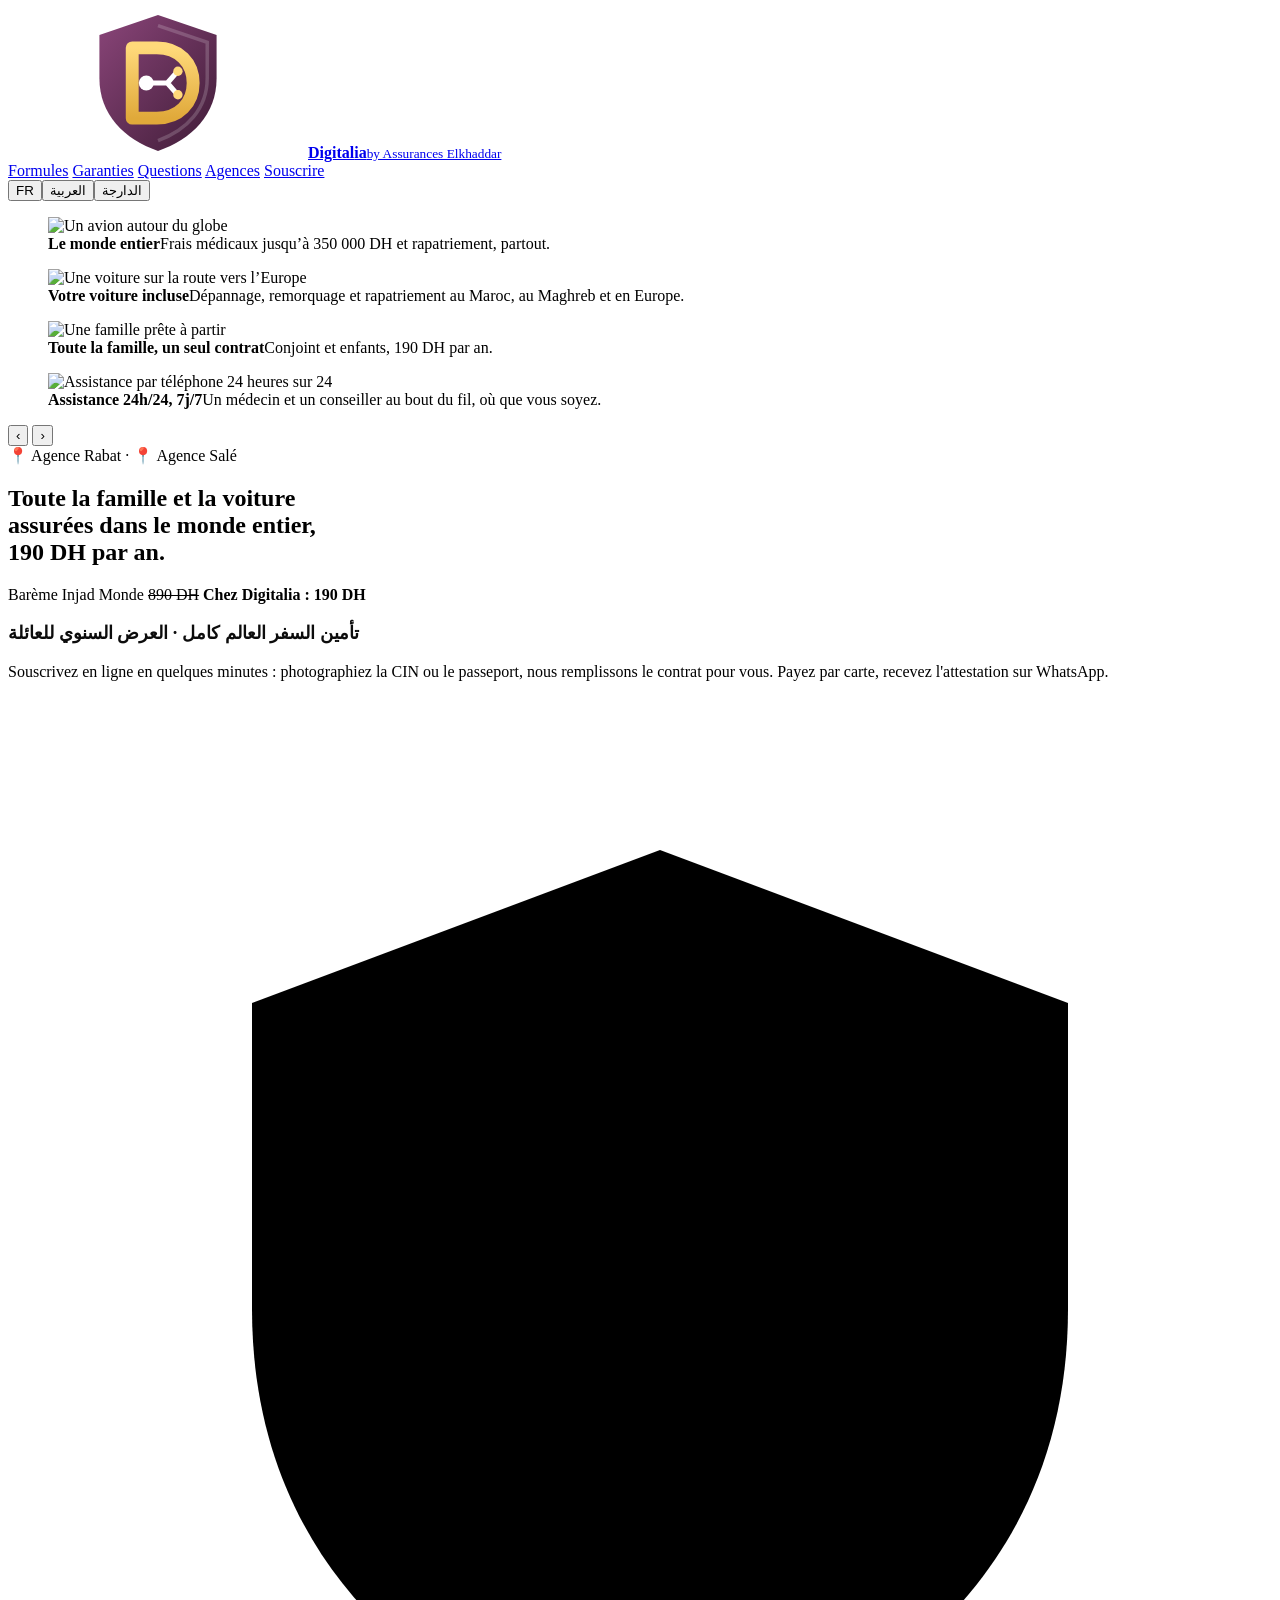
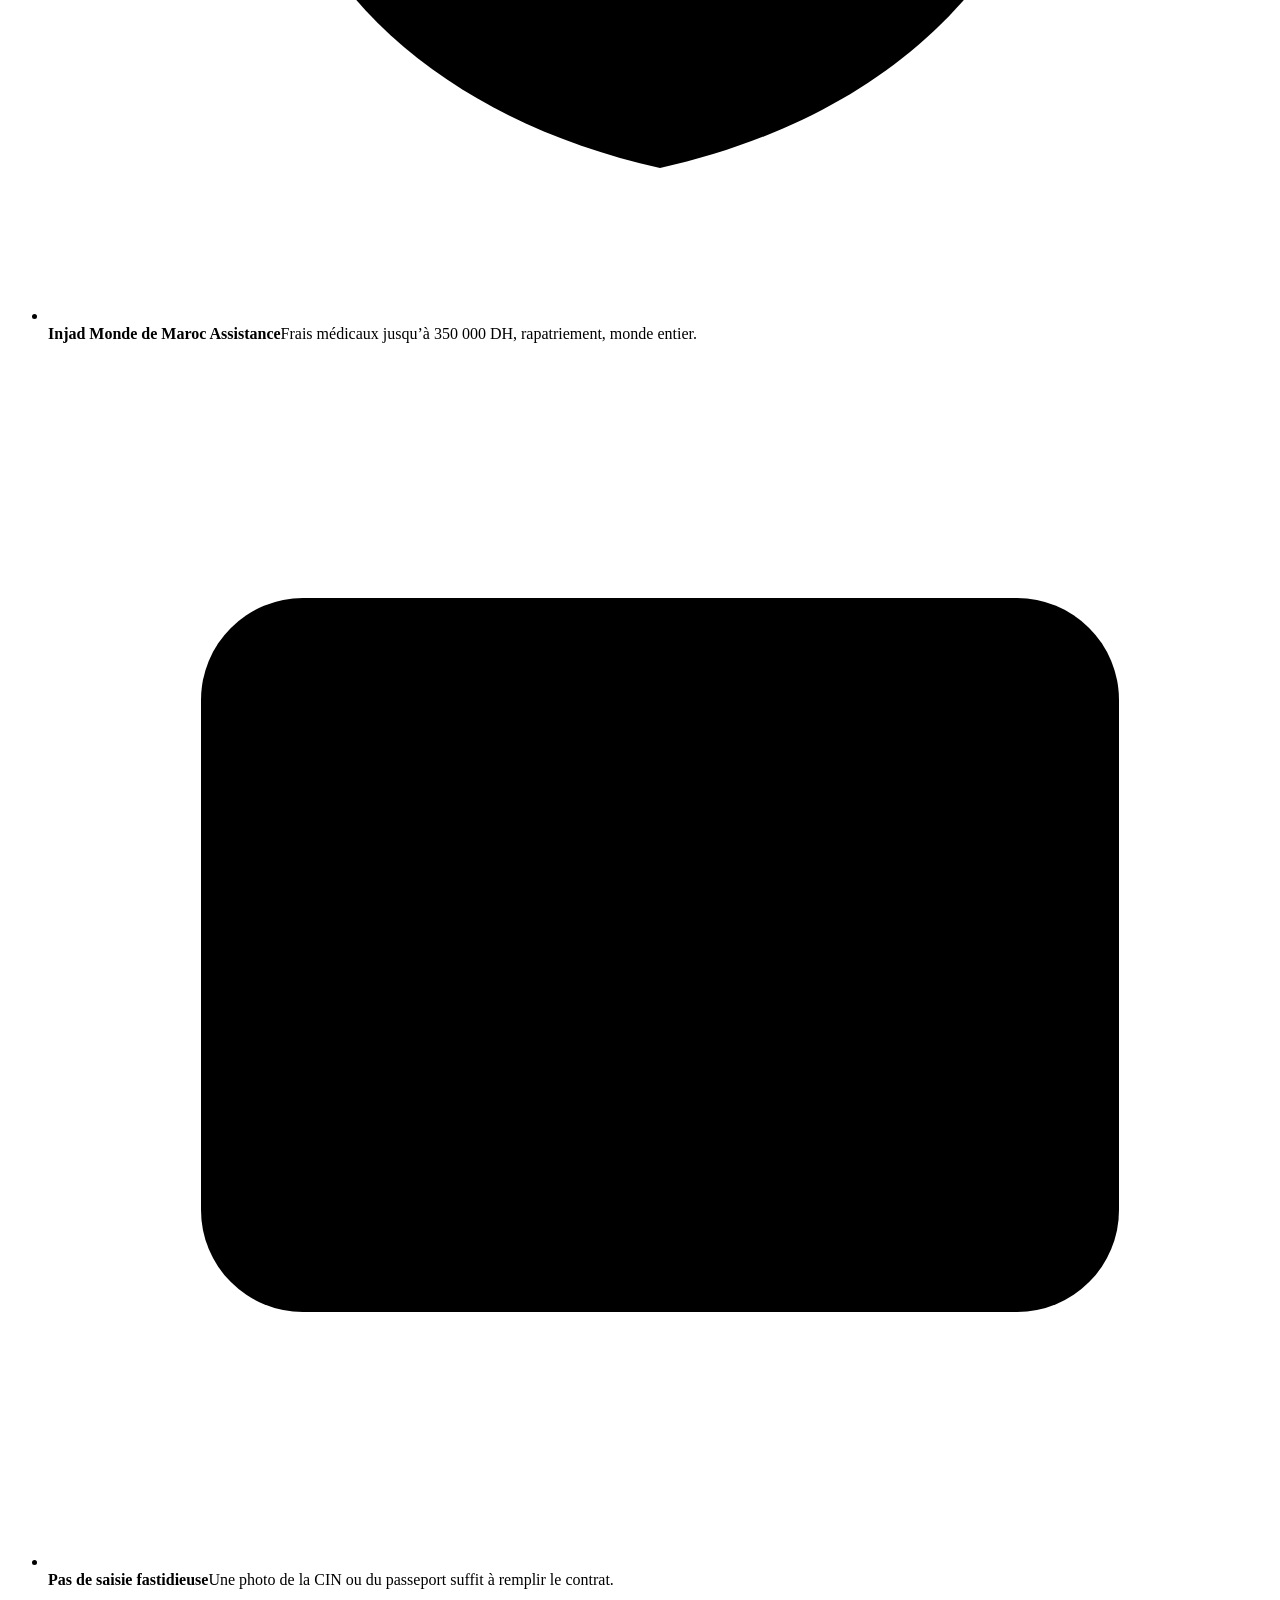
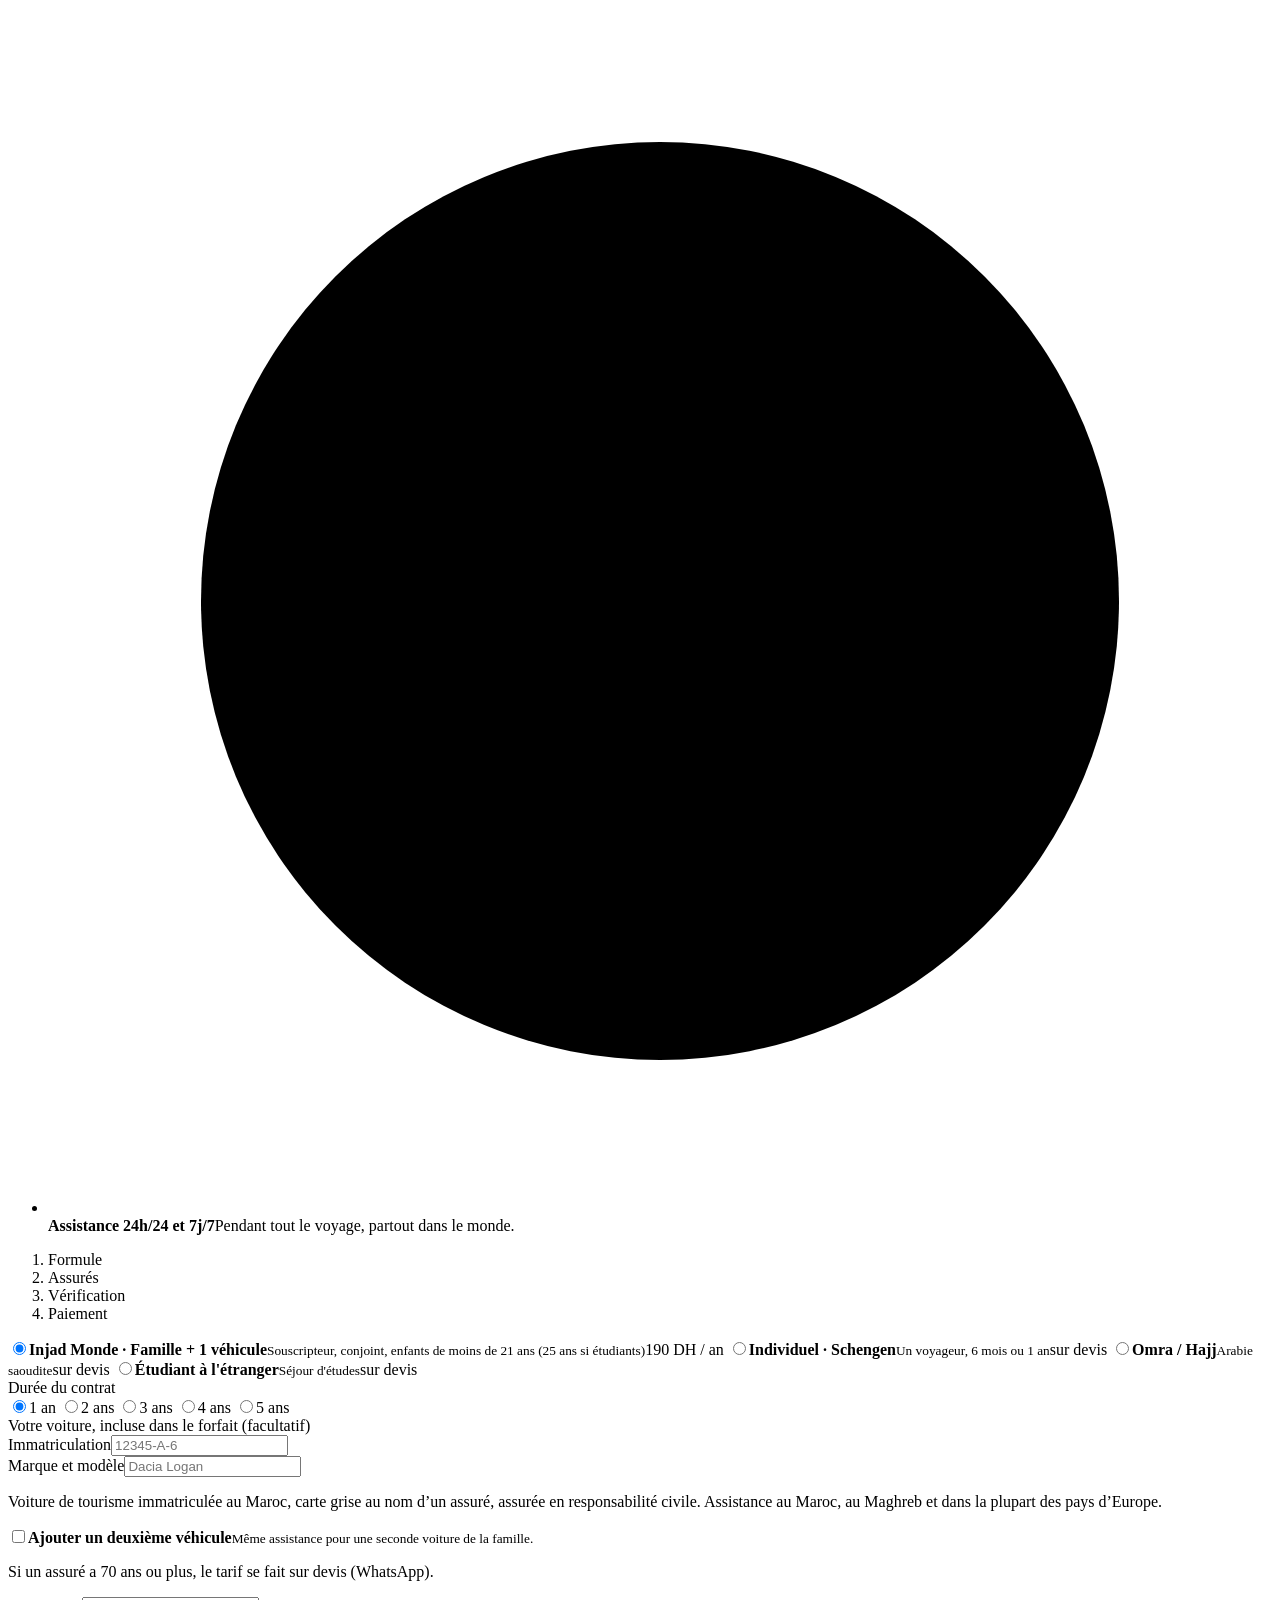
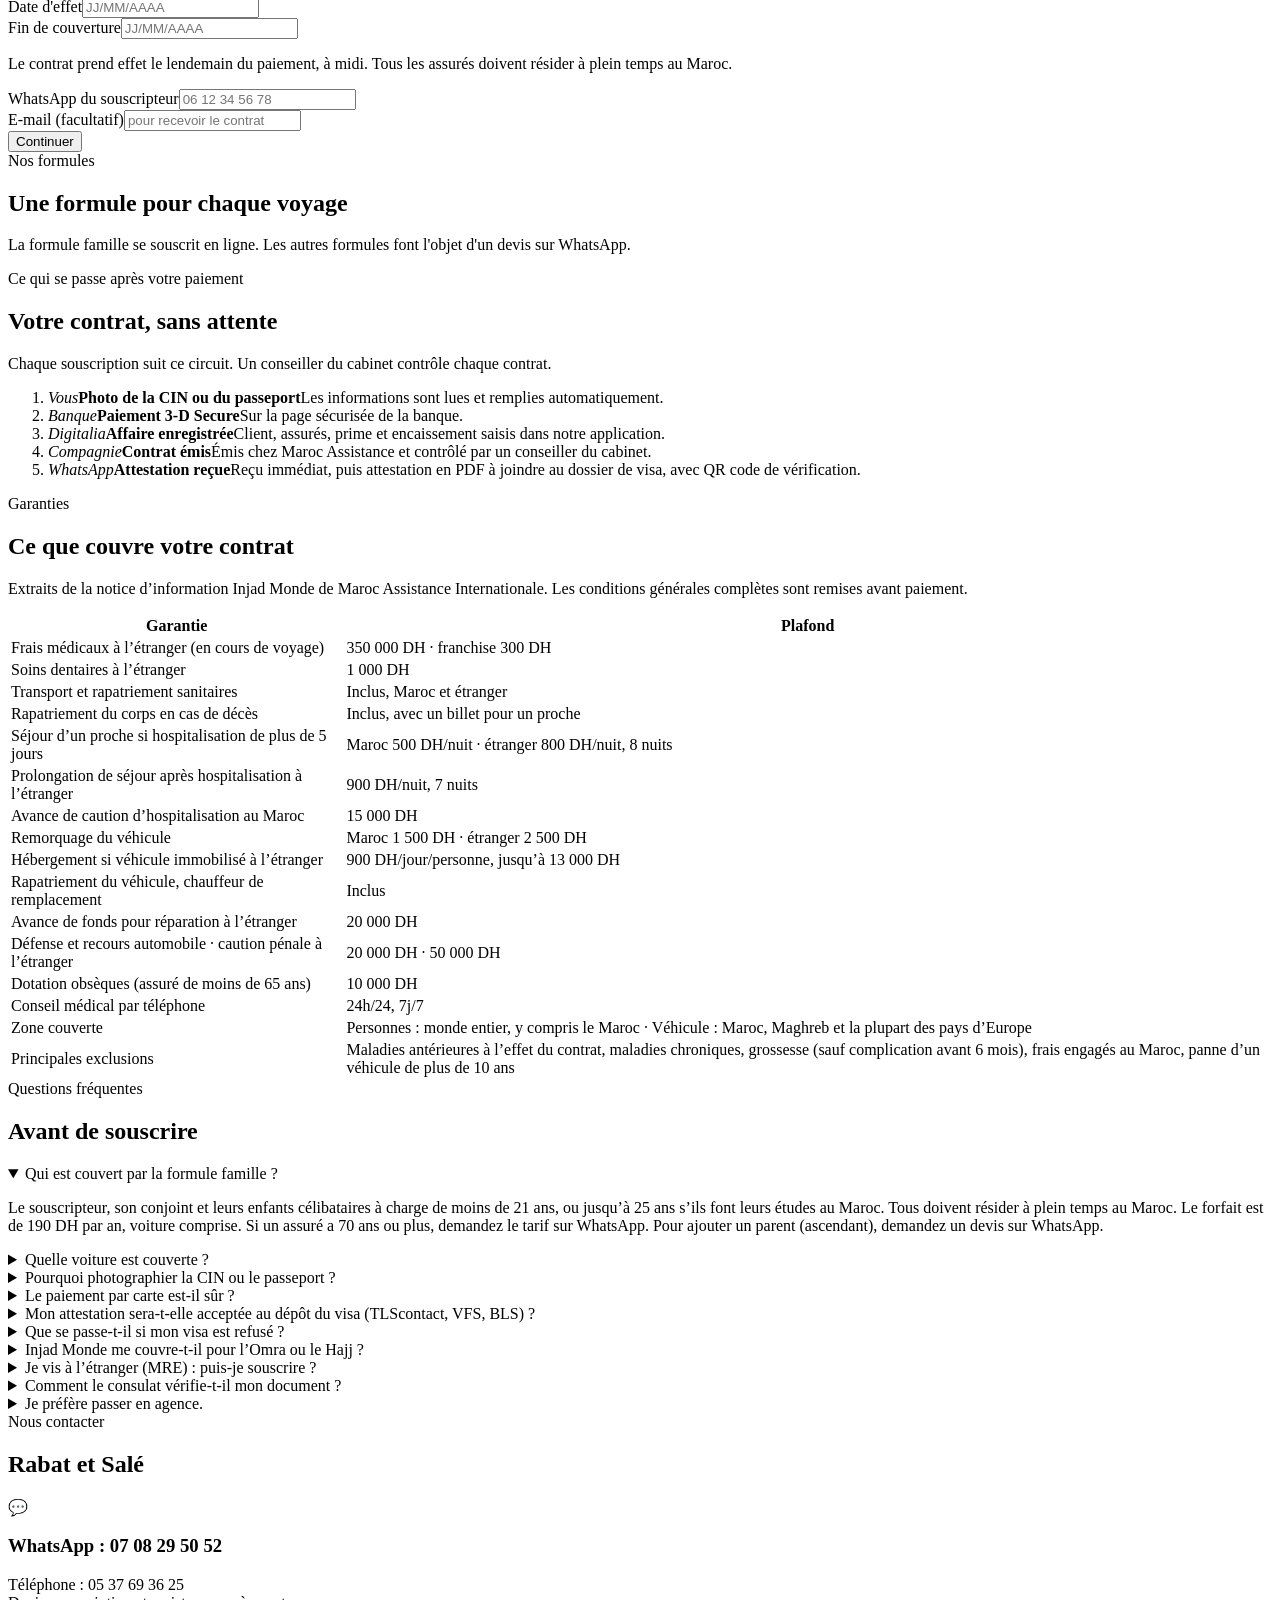
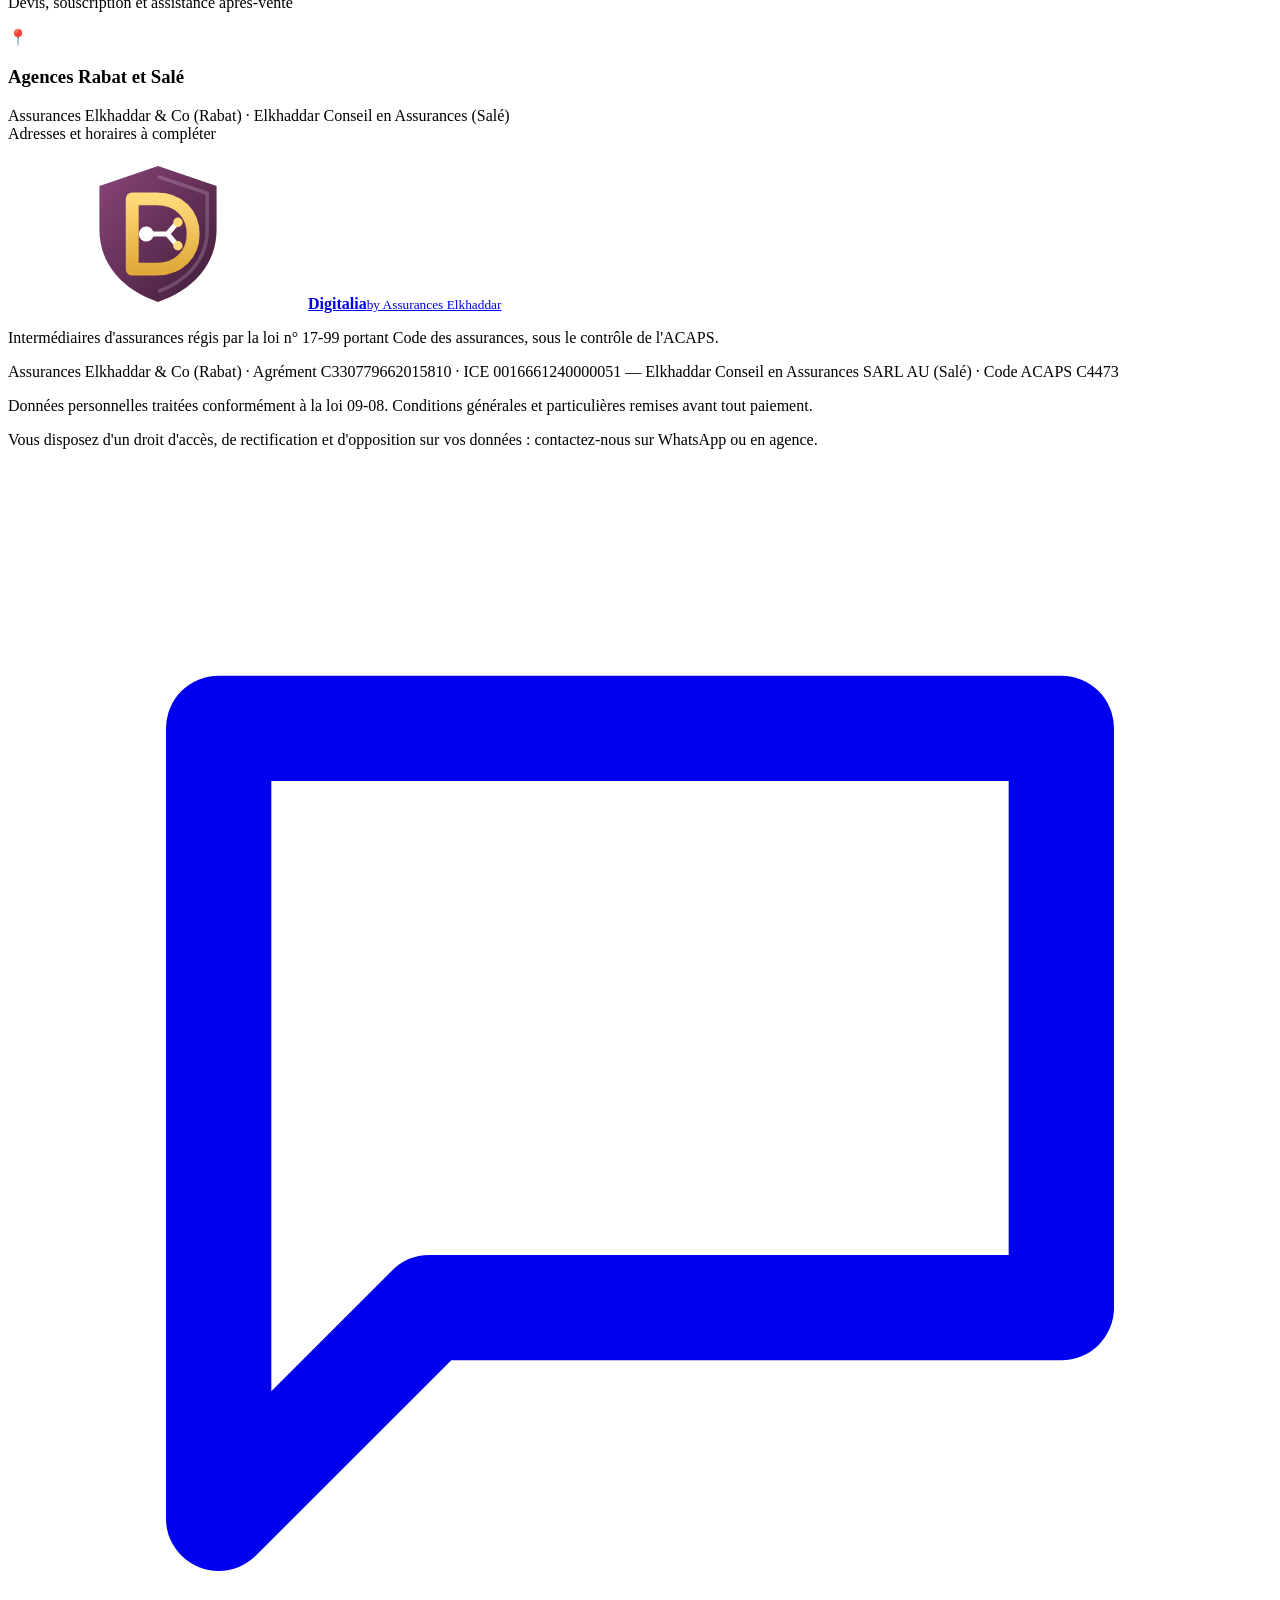
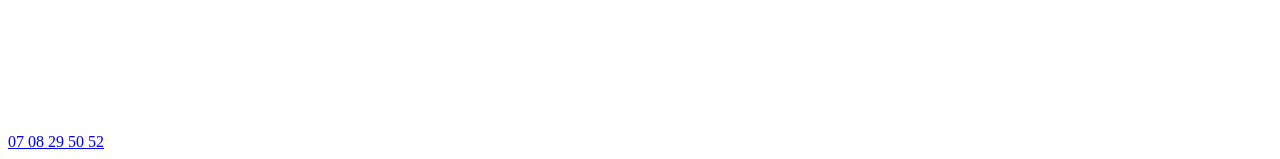
==== digitalia-voyage/static/index.html @ 215028a0 "feat: Arguments tirés de l'étude des concurrents Prix barré (barème Injad Monde 890 DH, Digitalia 19" ====
<!doctype html>
<html lang="fr">
<head>
<meta charset="utf-8">
<meta name="viewport" content="width=device-width,initial-scale=1,viewport-fit=cover">
<title>Digitalia · Injad Monde famille + voiture 190 DH / an · Rabat et Salé</title>
<meta name="description" content="Assistance voyage Injad Monde (Maroc Assistance) : toute la famille et la voiture, monde entier, 190 DH par an. Souscription en ligne en quelques minutes, paiement par carte, attestation sur WhatsApp. Assurances Elkhaddar, Rabat et Salé.">
<meta name="theme-color" content="#3f1c37">
<meta property="og:title" content="Toute la famille et la voiture assurées dans le monde entier, 190 DH par an">
<meta property="og:description" content="Souscription en ligne, paiement par carte, attestation sur WhatsApp.">
<meta property="og:type" content="website">
<link rel="icon" href="/static/icon.svg" type="image/svg+xml">
<link rel="manifest" href="/manifest.webmanifest">
<link rel="preconnect" href="https://fonts.googleapis.com">
<link rel="preconnect" href="https://fonts.gstatic.com" crossorigin>
<link rel="stylesheet" href="https://fonts.googleapis.com/css2?family=Poppins:wght@400;500;600;700;800&family=Noto+Kufi+Arabic:wght@400;600;700&display=swap">
<link rel="stylesheet" href="/static/style.css">
<script src="/static/i18n.js" defer></script>
<script src="/static/app.js" defer></script>
</head>
<body>
<svg width="0" height="0" style="position:absolute" aria-hidden="true">
  <defs>
    <linearGradient id="dg-b" x1="0" y1="0" x2="1" y2="1"><stop offset="0" stop-color="#8a4579"/><stop offset="1" stop-color="#3f1c37"/></linearGradient>
    <linearGradient id="dg-o" x1="0" y1="0" x2="0" y2="1"><stop offset="0" stop-color="#ffd97a"/><stop offset="1" stop-color="#e0a93a"/></linearGradient>
    <symbol id="logo" viewBox="0 0 64 64">
      <path d="M32 3 L57 11.5 V30 C57 45.5 46.5 56 32 61 C17.5 56 7 45.5 7 30 V11.5 Z" fill="url(#dg-b)"/>
      <path d="M32 7.5 L53 14.6 V30 C53 43 44.4 52 32 56.6" fill="none" stroke="#ffffff" stroke-opacity=".18" stroke-width="1.5"/>
      <path d="M21 17 H31.5 C41 17 47 23.5 47 32 C47 40.5 41 47 31.5 47 H21 Z" fill="none" stroke="url(#dg-o)" stroke-width="5.5" stroke-linejoin="round"/>
      <path d="M27.5 32 H36 M36 32 L39.5 28 M36 32 L39.5 36" stroke="#fff" stroke-width="2.2" stroke-linecap="round" fill="none"/>
      <circle cx="27" cy="32" r="3.2" fill="#fff"/><circle cx="40.5" cy="27" r="2" fill="#ffd97a"/><circle cx="40.5" cy="37" r="2" fill="#ffd97a"/>
    </symbol>
  </defs>
</svg>

<header class="top">
  <div class="wrap">
    <a class="brand" href="#souscrire"><svg aria-label="Digitalia"><use href="#logo"/></svg><span><b>Digital<span class="ia">ia</span></b><small>by Assurances Elkhaddar</small></span></a>
    <nav class="menu" aria-label="Navigation">
      <a href="#offres">Formules</a>
      <a href="#garanties">Garanties</a>
      <a href="#faq">Questions</a>
      <a href="#agences">Agences</a>
      <a class="cta" href="#souscrire">Souscrire</a>
      <div class="lang no-tr" role="group" aria-label="Langue"><button type="button" data-l="fr" aria-pressed="true">FR</button><button type="button" class="arb" data-l="ar" aria-pressed="false">العربية</button><button type="button" class="arb" data-l="da" aria-pressed="false">الدارجة</button></div>
    </nav>
  </div>
</header>

<main>
  <section class="slider" id="slider" aria-roledescription="carrousel" aria-label="Injad Monde en images">
    <div class="slides" id="slides">
      <figure class="slide" aria-roledescription="diapositive"><img src="/static/slides/monde.svg" alt="Un avion autour du globe" width="1200" height="500"><figcaption><b>Le monde entier</b><span>Frais médicaux jusqu’à 350 000 DH et rapatriement, partout.</span></figcaption></figure>
      <figure class="slide" aria-roledescription="diapositive"><img src="/static/slides/voiture.svg" alt="Une voiture sur la route vers l’Europe" width="1200" height="500" loading="lazy"><figcaption><b>Votre voiture incluse</b><span>Dépannage, remorquage et rapatriement au Maroc, au Maghreb et en Europe.</span></figcaption></figure>
      <figure class="slide" aria-roledescription="diapositive"><img src="/static/slides/famille.svg" alt="Une famille prête à partir" width="1200" height="500" loading="lazy"><figcaption><b>Toute la famille, un seul contrat</b><span>Conjoint et enfants, 190 DH par an.</span></figcaption></figure>
      <figure class="slide" aria-roledescription="diapositive"><img src="/static/slides/assistance.svg" alt="Assistance par téléphone 24 heures sur 24" width="1200" height="500" loading="lazy"><figcaption><b>Assistance 24h/24, 7j/7</b><span>Un médecin et un conseiller au bout du fil, où que vous soyez.</span></figcaption></figure>
    </div>
    <button class="sl-nav prev" type="button" aria-label="Image précédente">‹</button>
    <button class="sl-nav next" type="button" aria-label="Image suivante">›</button>
    <div class="dots" id="dots" role="tablist" aria-label="Choisir une image"></div>
  </section>
  <section class="hero" id="souscrire">
    <div class="wrap">
      <div class="hero-copy">
        <span class="pill">📍 Agence Rabat · 📍 Agence Salé</span>
        <h1>Toute la famille et la voiture<br>assurées dans le monde entier,<br><span class="gold">190 DH par an.</span></h1>
        <p class="ancre"><span>Barème Injad Monde</span> <s>890 DH</s> <b>Chez Digitalia : 190 DH</b></p>
        <p class="ar ar-line" style="font-size:1.15rem;font-weight:700;opacity:.95">تأمين السفر العالم كامل · العرض السنوي للعائلة</p>
        <p class="lead">Souscrivez en ligne en quelques minutes : photographiez la CIN ou le passeport, nous remplissons le contrat pour vous. Payez par carte, recevez l'attestation sur WhatsApp.</p>
        <ul class="perks">
          <li><span class="ico"><svg viewBox="0 0 24 24"><path d="M12 3l8 3v6c0 5-3.5 8-8 9-4.5-1-8-4-8-9V6z"/><path d="M9 12l2 2 4-4"/></svg></span><div><b>Injad Monde de Maroc Assistance</b><span>Frais médicaux jusqu’à 350 000 DH, rapatriement, monde entier.</span></div></li>
          <li><span class="ico"><svg viewBox="0 0 24 24"><rect x="3" y="5" width="18" height="14" rx="2"/><circle cx="12" cy="12" r="3"/></svg></span><div><b>Pas de saisie fastidieuse</b><span>Une photo de la CIN ou du passeport suffit à remplir le contrat.</span></div></li>
          <li><span class="ico"><svg viewBox="0 0 24 24"><path d="M12 7v5l3 2"/><circle cx="12" cy="12" r="9"/></svg></span><div><b>Assistance 24h/24 et 7j/7</b><span>Pendant tout le voyage, partout dans le monde.</span></div></li>
        </ul>
      </div>

      <div class="card">
        <ol class="steps-bar" id="stepsBar">
          <li class="on">Formule</li><li>Assurés</li><li>Vérification</li><li>Paiement</li>
        </ol>

        <!-- Étape 1 : formule -->
        <div class="pane" id="p1">
          <div class="stack">
            <div class="offer-pick" role="radiogroup" aria-label="Formule">
              <label class="opt"><input type="radio" name="offre" value="FAM_MONDE_AN" checked><span class="o-body"><b>Injad Monde · Famille + 1 véhicule</b><small>Souscripteur, conjoint, enfants de moins de 21 ans (25 ans si étudiants)</small></span><span class="o-price">190 DH / an</span></label>
              <label class="opt"><input type="radio" name="offre" value="IND_SCH"><span class="o-body"><b>Individuel · Schengen</b><small>Un voyageur, 6 mois ou 1 an</small></span><span class="o-price q">sur devis</span></label>
              <label class="opt"><input type="radio" name="offre" value="OMRA"><span class="o-body"><b>Omra / Hajj</b><small>Arabie saoudite</small></span><span class="o-price q">sur devis</span></label>
              <label class="opt"><input type="radio" name="offre" value="ETU"><span class="o-body"><b>Étudiant à l'étranger</b><small>Séjour d'études</small></span><span class="o-price q">sur devis</span></label>
            </div>
            <div class="stack" id="enLigneBox">
              <div class="field"><span class="lbl">Durée du contrat</span>
                <div class="chips" id="dureePick" role="radiogroup" aria-label="Durée du contrat">
                  <label class="chip"><input type="radio" name="duree" value="1" checked><span data-d="1">1 an</span></label>
                  <label class="chip"><input type="radio" name="duree" value="2"><span data-d="2">2 ans</span></label>
                  <label class="chip"><input type="radio" name="duree" value="3"><span data-d="3">3 ans</span></label>
                  <label class="chip"><input type="radio" name="duree" value="4"><span data-d="4">4 ans</span></label>
                  <label class="chip"><input type="radio" name="duree" value="5"><span data-d="5">5 ans</span></label>
                </div>
              </div>
              <div class="field"><span class="lbl">Votre voiture, incluse dans le forfait (facultatif)</span>
                <div class="row">
                  <div class="field"><label for="vImmat">Immatriculation</label><input id="vImmat" autocomplete="off" placeholder="12345-A-6" maxlength="20"></div>
                  <div class="field"><label for="vMarque">Marque et modèle</label><input id="vMarque" autocomplete="off" placeholder="Dacia Logan" maxlength="40"></div>
                </div>
                <p class="hint">Voiture de tourisme immatriculée au Maroc, carte grise au nom d’un assuré, assurée en responsabilité civile. Assistance au Maroc, au Maghreb et dans la plupart des pays d’Europe.</p>
              </div>
              <label class="opt"><input type="checkbox" id="optV2"><span class="o-body"><b>Ajouter un deuxième véhicule</b><small>Même assistance pour une seconde voiture de la famille.</small></span><span class="o-price" id="v2Prix"></span></label>
              <div class="row" id="v2Box" hidden>
                <div class="field"><label for="v2Immat">Immatriculation du 2e véhicule</label><input id="v2Immat" autocomplete="off" placeholder="6789-B-1" maxlength="20"></div>
                <div class="field"><label for="v2Marque">Marque et modèle</label><input id="v2Marque" autocomplete="off" placeholder="Renault Clio" maxlength="40"></div>
              </div>
              <p class="hint" id="seniorNote">Si un assuré a 70 ans ou plus, le tarif se fait sur devis (WhatsApp).</p>
            </div>
            <div class="row">
              <div class="field"><label for="effet" id="effetLbl">Date d'effet</label><input class="date-fr" type="text" inputmode="numeric" placeholder="JJ/MM/AAAA" maxlength="10" autocomplete="off" id="effet"></div>
              <div class="field"><label for="echeance">Fin de couverture</label><input class="date-fr" type="text" inputmode="numeric" placeholder="JJ/MM/AAAA" maxlength="10" autocomplete="off" id="echeance" readonly tabindex="-1"></div>
            </div>
            <p class="hint">Le contrat prend effet le lendemain du paiement, à midi. Tous les assurés doivent résider à plein temps au Maroc.</p>
            <div class="row">
              <div class="field"><label for="tel">WhatsApp du souscripteur</label><input id="tel" type="tel" autocomplete="tel" placeholder="06 12 34 56 78"></div>
              <div class="field"><label for="email">E-mail (facultatif)</label><input id="email" type="email" autocomplete="email" placeholder="pour recevoir le contrat"></div>
            </div>
            <div class="stack" id="devisBox" hidden>
              <p class="hint">Cette formule se fait sur devis : laissez vos coordonnées, un conseiller vous répond sur WhatsApp dans la journée.</p>
              <div class="field"><label for="dNom">Nom et prénom</label><input id="dNom" autocomplete="name"></div>
              <div class="field"><label for="dMsg">Votre besoin (destination, durée, nombre de voyageurs)</label><input id="dMsg" maxlength="600"></div>
            </div>
            <p class="note" id="devisOk" hidden></p>
            <p class="err" id="e1" hidden></p>
            <button class="btn" type="button" id="go2">Continuer</button>
          </div>
        </div>

        <!-- Étape 2 : assurés -->
        <div class="pane" id="p2" hidden>
          <div class="stack">
            <p class="hint">Pour chaque personne, prenez en photo la CIN ou la page d'identité du passeport. Les champs se remplissent seuls : vérifiez-les.</p>
            <div class="stack" id="travList"></div>
            <button class="addbtn" type="button" id="addTrav">+ Ajouter un membre de la famille</button>
            <p class="err" id="e2" hidden></p>
            <div class="nav"><button class="btn line" type="button" data-back="1">Retour</button><button class="btn" type="button" id="go3">Continuer</button></div>
          </div>
        </div>

        <!-- Étape 3 : vérification -->
        <div class="pane" id="p3" hidden>
          <div class="stack">
            <dl class="recap-list" id="recapList"></dl>
            <div class="total"><span>Total TTC</span><b id="totalTxt"></b></div>
            <label class="consent"><input type="checkbox" id="c1"> <span>J'ai lu les conditions générales et particulières du contrat et j'accepte leurs garanties, plafonds et exclusions. <a href="/static/conditions.html" target="_blank" rel="noopener" class="cg">Lire les conditions</a></span></label>
            <label class="consent"><input type="checkbox" id="c2"> Je certifie l’exactitude des informations saisies et que tous les assurés résident à plein temps au Maroc.</label>
            <label class="consent"><input type="checkbox" id="c3"> J'accepte le traitement de mes données par le cabinet et la compagnie pour l'émission du contrat (loi 09-08).</label>
            <p class="err" id="e3" hidden></p>
            <div class="nav"><button class="btn line" type="button" data-back="2">Retour</button><button class="btn" type="button" id="go4">Passer au paiement</button></div>
          </div>
        </div>

        <!-- Étape 4 : paiement -->
        <div class="pane" id="p4" hidden>
          <div class="stack">
            <div class="pay-box">
              <b>Paiement sécurisé par carte bancaire</b>
              <div class="cards"><span>VISA</span><span>MASTERCARD</span><span>CMI</span></div>
              <p class="hint">Vous serez redirigé vers la page de paiement 3-D Secure de la banque. Vos données de carte ne transitent jamais par notre site.</p>
              <p class="err" id="e4" hidden></p>
              <div class="total"><span>À payer</span><b id="payTxt"></b></div>
            </div>
            <p class="demo" id="demoNote" hidden><b>Mode démonstration.</b> Le paiement en ligne sera actif après signature du contrat commerçant avec la banque. Ici, le bouton simule un paiement accepté.</p>
            <div class="nav"><button class="btn line" type="button" data-back="3">Retour</button><button class="btn gold" type="button" id="payBtn">Payer</button></div>
          </div>
        </div>

        <form id="payForm" method="post" hidden></form>
      </div>
    </div>
  </section>

  <section class="block" id="offres">
    <div class="wrap">
      <div class="sec-head"><span class="kicker">Nos formules</span><h2>Une formule pour chaque voyage</h2><p>La formule famille se souscrit en ligne. Les autres formules font l'objet d'un devis sur WhatsApp.</p></div>
      <div class="offers" id="offersGrid"></div>
    </div>
  </section>

  <section class="block alt">
    <div class="wrap">
      <div class="sec-head"><span class="kicker">Ce qui se passe après votre paiement</span><h2>Votre contrat, sans attente</h2><p>Chaque souscription suit ce circuit. Un conseiller du cabinet contrôle chaque contrat.</p></div>
      <ol class="flow">
        <li><em>Vous</em><b>Photo de la CIN ou du passeport</b><span>Les informations sont lues et remplies automatiquement.</span></li>
        <li><em>Banque</em><b>Paiement 3-D Secure</b><span>Sur la page sécurisée de la banque.</span></li>
        <li><em>Digitalia</em><b>Affaire enregistrée</b><span>Client, assurés, prime et encaissement saisis dans notre application.</span></li>
        <li><em>Compagnie</em><b>Contrat émis</b><span>Émis chez Maroc Assistance et contrôlé par un conseiller du cabinet.</span></li>
        <li><em>WhatsApp</em><b>Attestation reçue</b><span>Reçu immédiat, puis attestation en PDF à joindre au dossier de visa, avec QR code de vérification.</span></li>
      </ol>
    </div>
  </section>

  <section class="block" id="garanties">
    <div class="wrap">
      <div class="sec-head"><span class="kicker">Garanties</span><h2>Ce que couvre votre contrat</h2><p>Extraits de la notice d’information Injad Monde de Maroc Assistance Internationale. Les conditions générales complètes sont remises avant paiement.</p></div>
      <div class="tbl">
        <table>
          <thead><tr><th>Garantie</th><th>Plafond</th></tr></thead>
          <tbody>
            <tr><td>Frais médicaux à l’étranger (en cours de voyage)</td><td class="y">350 000 DH · franchise 300 DH</td></tr>
            <tr><td>Soins dentaires à l’étranger</td><td class="y">1 000 DH</td></tr>
            <tr><td>Transport et rapatriement sanitaires</td><td class="y">Inclus, Maroc et étranger</td></tr>
            <tr><td>Rapatriement du corps en cas de décès</td><td class="y">Inclus, avec un billet pour un proche</td></tr>
            <tr><td>Séjour d’un proche si hospitalisation de plus de 5 jours</td><td class="y">Maroc 500 DH/nuit · étranger 800 DH/nuit, 8 nuits</td></tr>
            <tr><td>Prolongation de séjour après hospitalisation à l’étranger</td><td class="y">900 DH/nuit, 7 nuits</td></tr>
            <tr><td>Avance de caution d’hospitalisation au Maroc</td><td class="y">15 000 DH</td></tr>
            <tr><td>Remorquage du véhicule</td><td class="y">Maroc 1 500 DH · étranger 2 500 DH</td></tr>
            <tr><td>Hébergement si véhicule immobilisé à l’étranger</td><td class="y">900 DH/jour/personne, jusqu’à 13 000 DH</td></tr>
            <tr><td>Rapatriement du véhicule, chauffeur de remplacement</td><td class="y">Inclus</td></tr>
            <tr><td>Avance de fonds pour réparation à l’étranger</td><td class="y">20 000 DH</td></tr>
            <tr><td>Défense et recours automobile · caution pénale à l’étranger</td><td class="y">20 000 DH · 50 000 DH</td></tr>
            <tr><td>Dotation obsèques (assuré de moins de 65 ans)</td><td class="y">10 000 DH</td></tr>
            <tr><td>Conseil médical par téléphone</td><td class="y">24h/24, 7j/7</td></tr>
            <tr><td>Zone couverte</td><td class="y">Personnes : monde entier, y compris le Maroc · Véhicule : Maroc, Maghreb et la plupart des pays d’Europe</td></tr>
            <tr><td>Principales exclusions</td><td class="c">Maladies antérieures à l’effet du contrat, maladies chroniques, grossesse (sauf complication avant 6 mois), frais engagés au Maroc, panne d’un véhicule de plus de 10 ans</td></tr>
          </tbody>
        </table>
      </div>
    </div>
  </section>

  <section class="block alt" id="faq">
    <div class="wrap">
      <div class="sec-head"><span class="kicker">Questions fréquentes</span><h2>Avant de souscrire</h2></div>
      <div class="faq">
        <details open><summary>Qui est couvert par la formule famille ?</summary><p>Le souscripteur, son conjoint et leurs enfants célibataires à charge de moins de 21 ans, ou jusqu’à 25 ans s’ils font leurs études au Maroc. Tous doivent résider à plein temps au Maroc. Le forfait est de 190 DH par an, voiture comprise. Si un assuré a 70 ans ou plus, demandez le tarif sur WhatsApp. Pour ajouter un parent (ascendant), demandez un devis sur WhatsApp.</p></details>
        <details><summary>Quelle voiture est couverte ?</summary><p>Une voiture de tourisme immatriculée au Maroc, dont la carte grise est au nom d’un assuré, couverte par une assurance automobile et non utilisée pour du transport payant. Les pannes d’un véhicule de plus de 10 ans ne sont pas couvertes. Un deuxième véhicule coûte 100 DH de plus par an.</p></details>
        <details><summary>Pourquoi photographier la CIN ou le passeport ?</summary><p>Pour remplir le contrat sans erreur : nom, prénom, date de naissance et numéro de pièce figurent sur l'attestation demandée par le consulat. Les photos servent uniquement à l'émission de votre contrat.</p></details>
        <details><summary>Le paiement par carte est-il sûr ?</summary><p>Le paiement se fait sur la page 3-D Secure de la banque. Notre site ne voit jamais votre numéro de carte.</p></details>
        <details><summary>Mon attestation sera-t-elle acceptée au dépôt du visa (TLScontact, VFS, BLS) ?</summary><p>Injad Monde couvre le monde entier, avec des frais médicaux jusqu’à 350 000 DH (plus de 30 000 €) et le rapatriement, ce que demandent les consulats. L’attestation indique les noms des assurés et les dates de couverture. Vérifiez auprès du centre de visa (TLScontact, VFS, BLS) que cette attestation lui convient, et que la date d’effet couvre bien votre voyage.</p></details>
        <details><summary>Que se passe-t-il si mon visa est refusé ?</summary><p>Injad Monde est un contrat d’assistance : il ne comprend pas de garantie d’annulation et ne rembourse pas un refus de visa. Une fois l’attestation émise, le contrat ne peut plus être annulé. Si vous attendez encore la décision du consulat, choisissez une date d’effet proche de votre départ, ou contactez-nous avant de payer.</p></details>
        <details><summary>Injad Monde me couvre-t-il pour l’Omra ou le Hajj ?</summary><p>Oui : Injad Monde couvre le monde entier, Arabie saoudite comprise, avec frais médicaux jusqu’à 350 000 DH et rapatriement vers le Maroc. L’assurance incluse dans le visa Omra, elle, ne prévoit généralement pas le rapatriement vers le Maroc.</p></details>
        <details><summary>Je vis à l’étranger (MRE) : puis-je souscrire ?</summary><p>Non, Injad Monde est réservé aux personnes qui résident à plein temps au Maroc. Écrivez-nous sur WhatsApp : nous vous proposerons une formule adaptée.</p></details>
        <details><summary>Comment le consulat vérifie-t-il mon document ?</summary><p>Chaque reçu porte un QR code et un code de vérification. En le scannant, le consulat ou la banque accède à une page de notre site qui confirme l'authenticité et la période de garantie.</p></details>
        <details><summary>Je préfère passer en agence.</summary><p>Bien sûr : Rabat ou Salé, avec votre CIN ou passeport. L'attestation vous est remise sur place.</p></details>
      </div>
    </div>
  </section>

  <section class="block" id="agences">
    <div class="wrap">
      <div class="sec-head"><span class="kicker">Nous contacter</span><h2>Rabat et Salé</h2></div>
      <div class="agences">
        <div class="agence"><span>💬</span><div><h3>WhatsApp :<span class="num" style="user-select:all"> 07 08 29 50 52</span></h3><p>Téléphone :<span class="num" style="user-select:all"> 05 37 69 36 25</span><br>Devis, souscription et assistance après-vente</p></div></div>
        <div class="agence"><span>📍</span><div><h3>Agences Rabat et Salé</h3><p>Assurances Elkhaddar &amp; Co (Rabat) · Elkhaddar Conseil en Assurances (Salé)<br><span class="todo">Adresses et horaires à compléter</span></p></div></div>
      </div>
    </div>
  </section>
</main>

<footer>
  <div class="wrap">
    <div class="fb"><a class="brand" href="#souscrire"><svg aria-label="Digitalia"><use href="#logo"/></svg><span><b>Digital<span class="ia">ia</span></b><small>by Assurances Elkhaddar</small></span></a></div>
    <div class="fb">
      <p>Intermédiaires d'assurances régis par la loi n° 17-99 portant Code des assurances, sous le contrôle de l'ACAPS.</p>
      <p>Assurances Elkhaddar &amp; Co (Rabat) · Agrément C330779662015810 · ICE 0016661240000051 — Elkhaddar Conseil en Assurances SARL AU (Salé) · Code ACAPS C4473</p>
      <p>Données personnelles traitées conformément à la loi 09-08. Conditions générales et particulières remises avant tout paiement.</p>
      <p>Vous disposez d'un droit d'accès, de rectification et d'opposition sur vos données : contactez-nous sur WhatsApp ou en agence.</p>
    </div>
  </div>
</footer>

<a class="wa-float" id="waFloat" href="https://wa.me/212708295052" target="_blank" rel="noopener"><svg viewBox="0 0 24 24" fill="none" stroke="currentColor" stroke-width="2" stroke-linecap="round" stroke-linejoin="round"><path d="M4 5h16v11H8l-4 4z"/></svg>07 08 29 50 52</a>

</body>
</html>
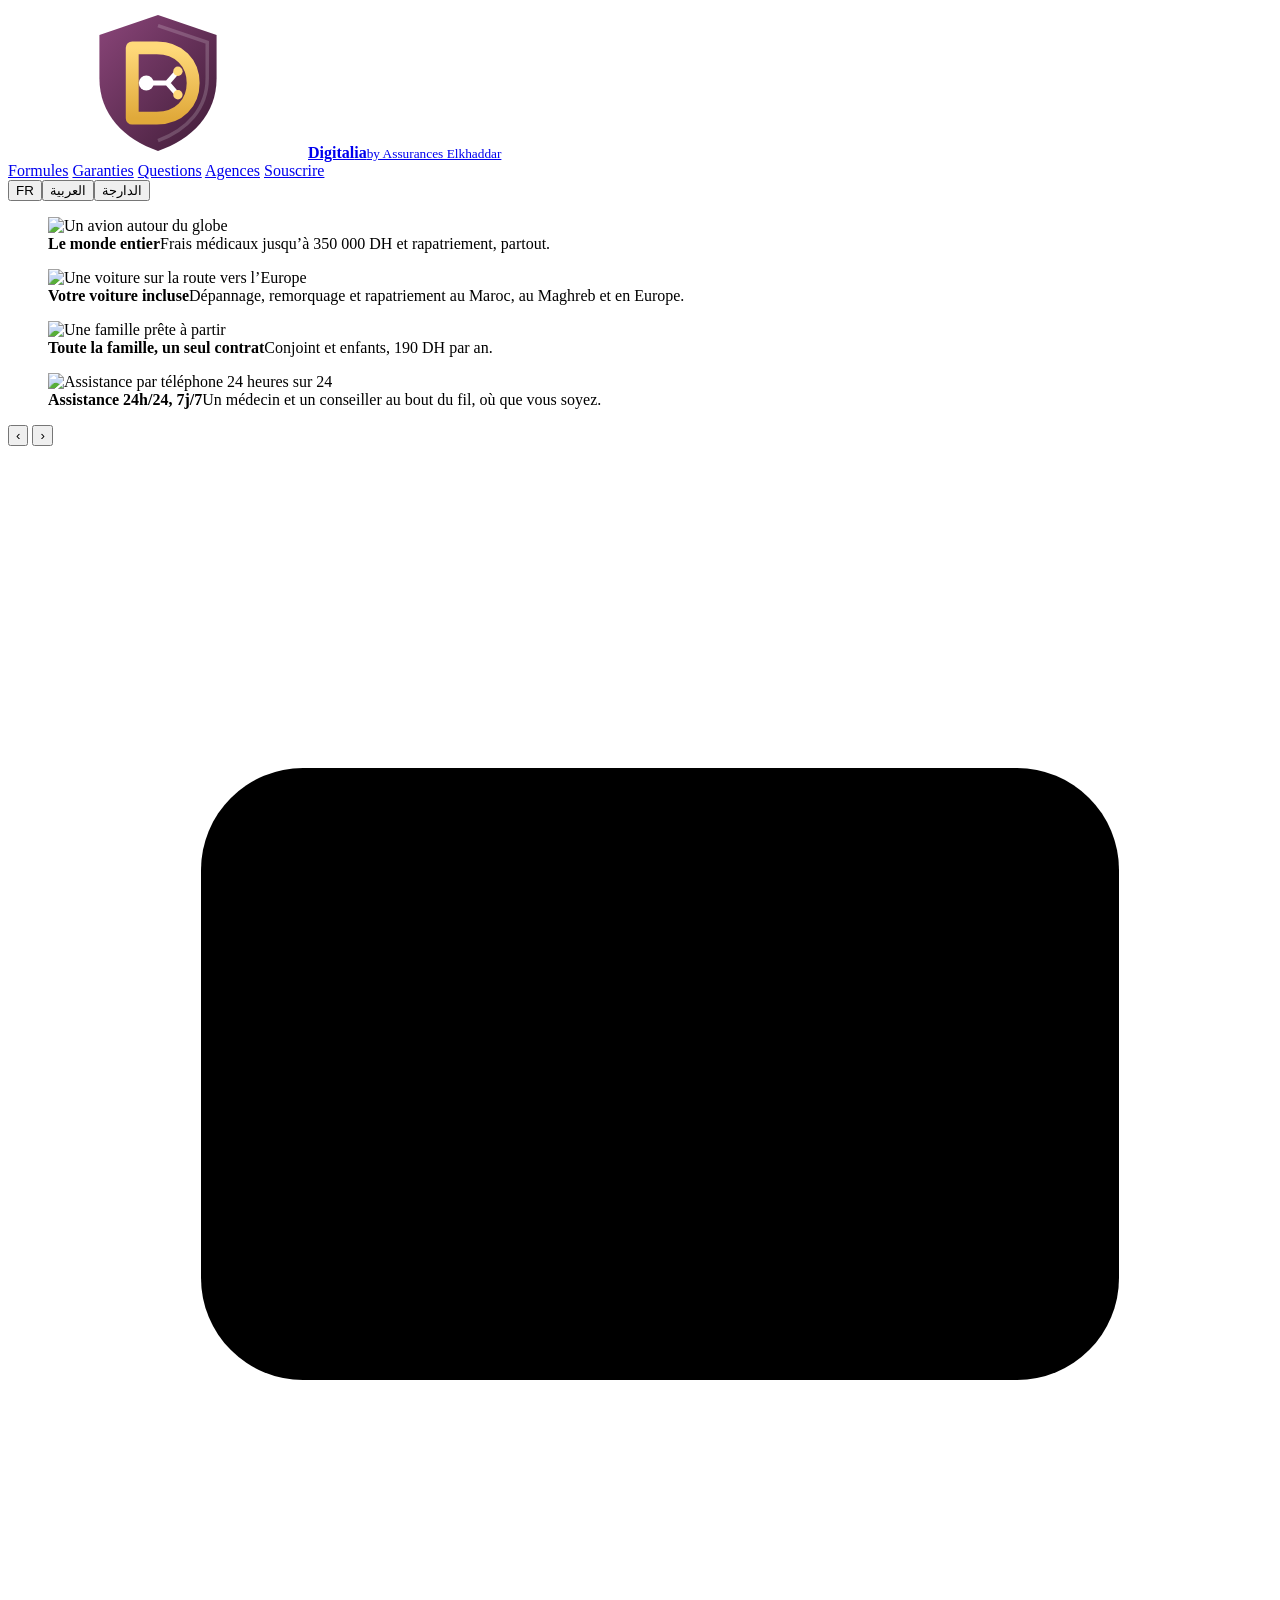
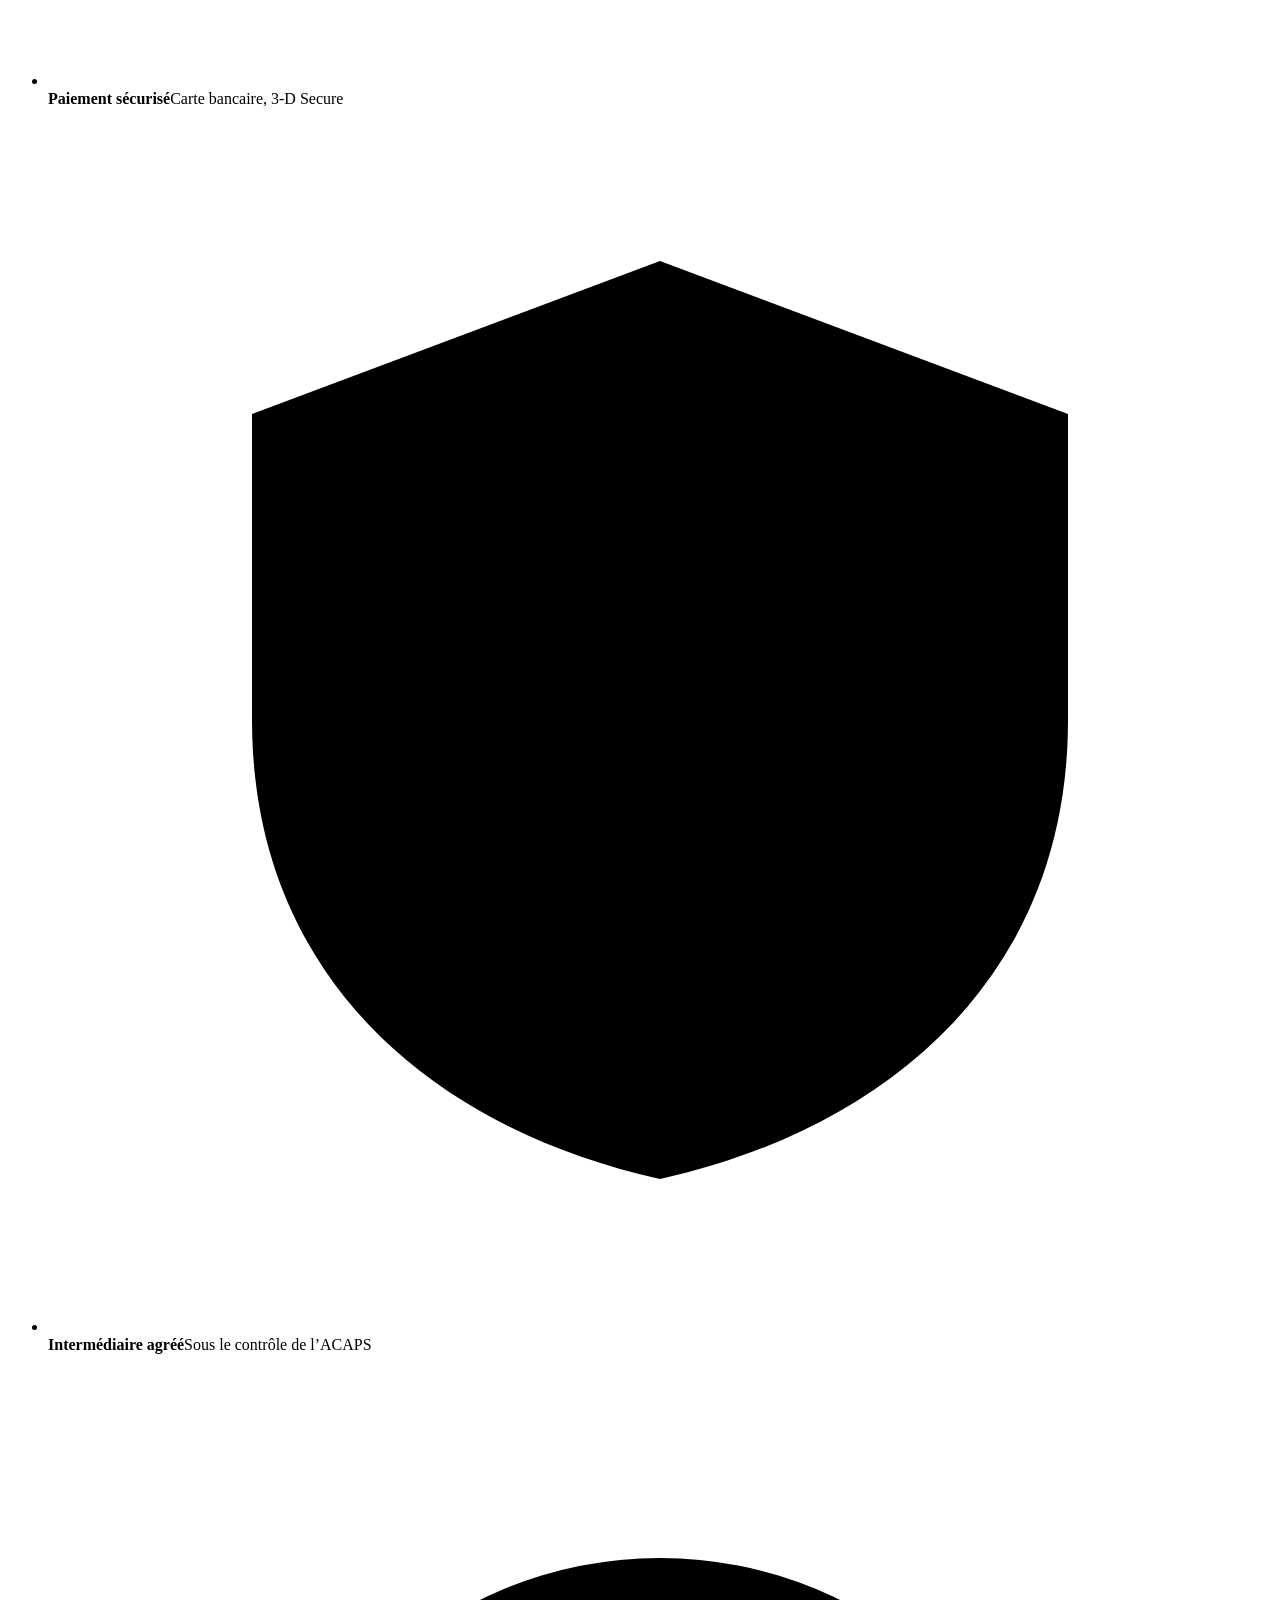
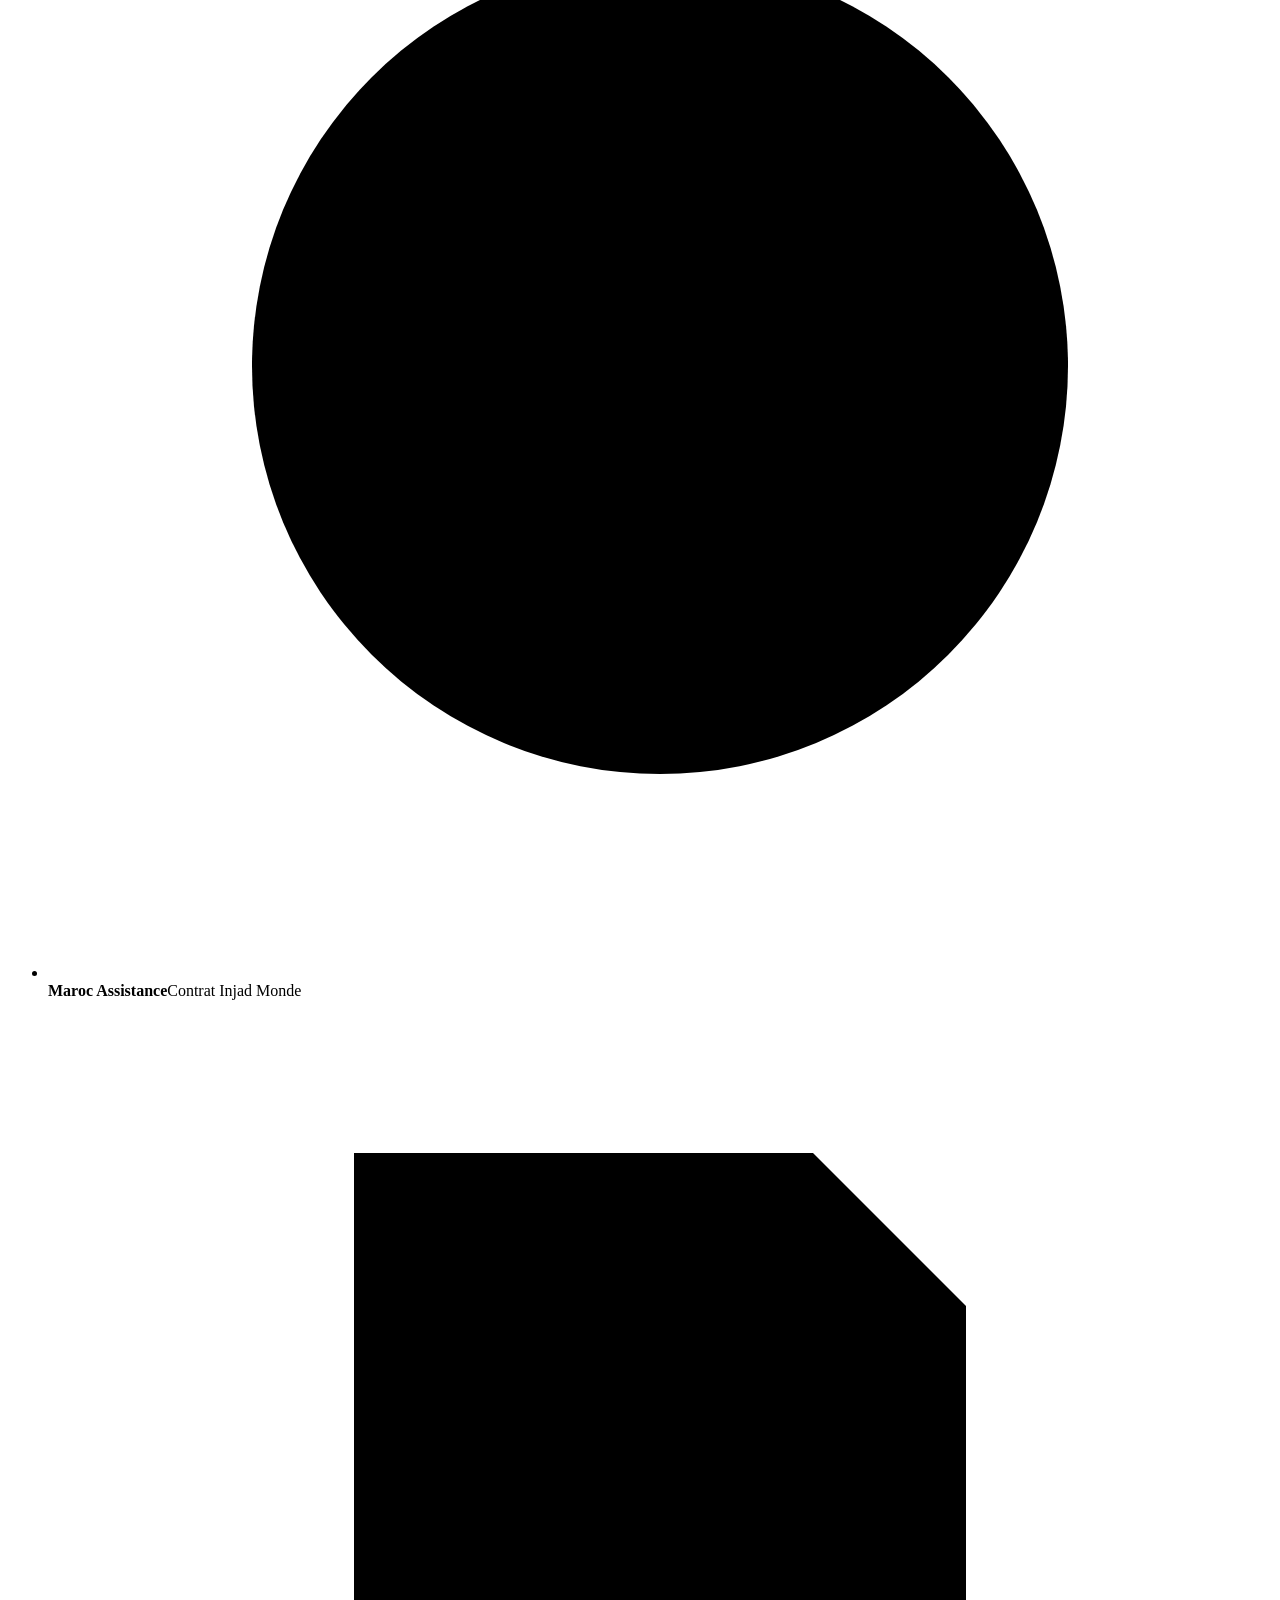
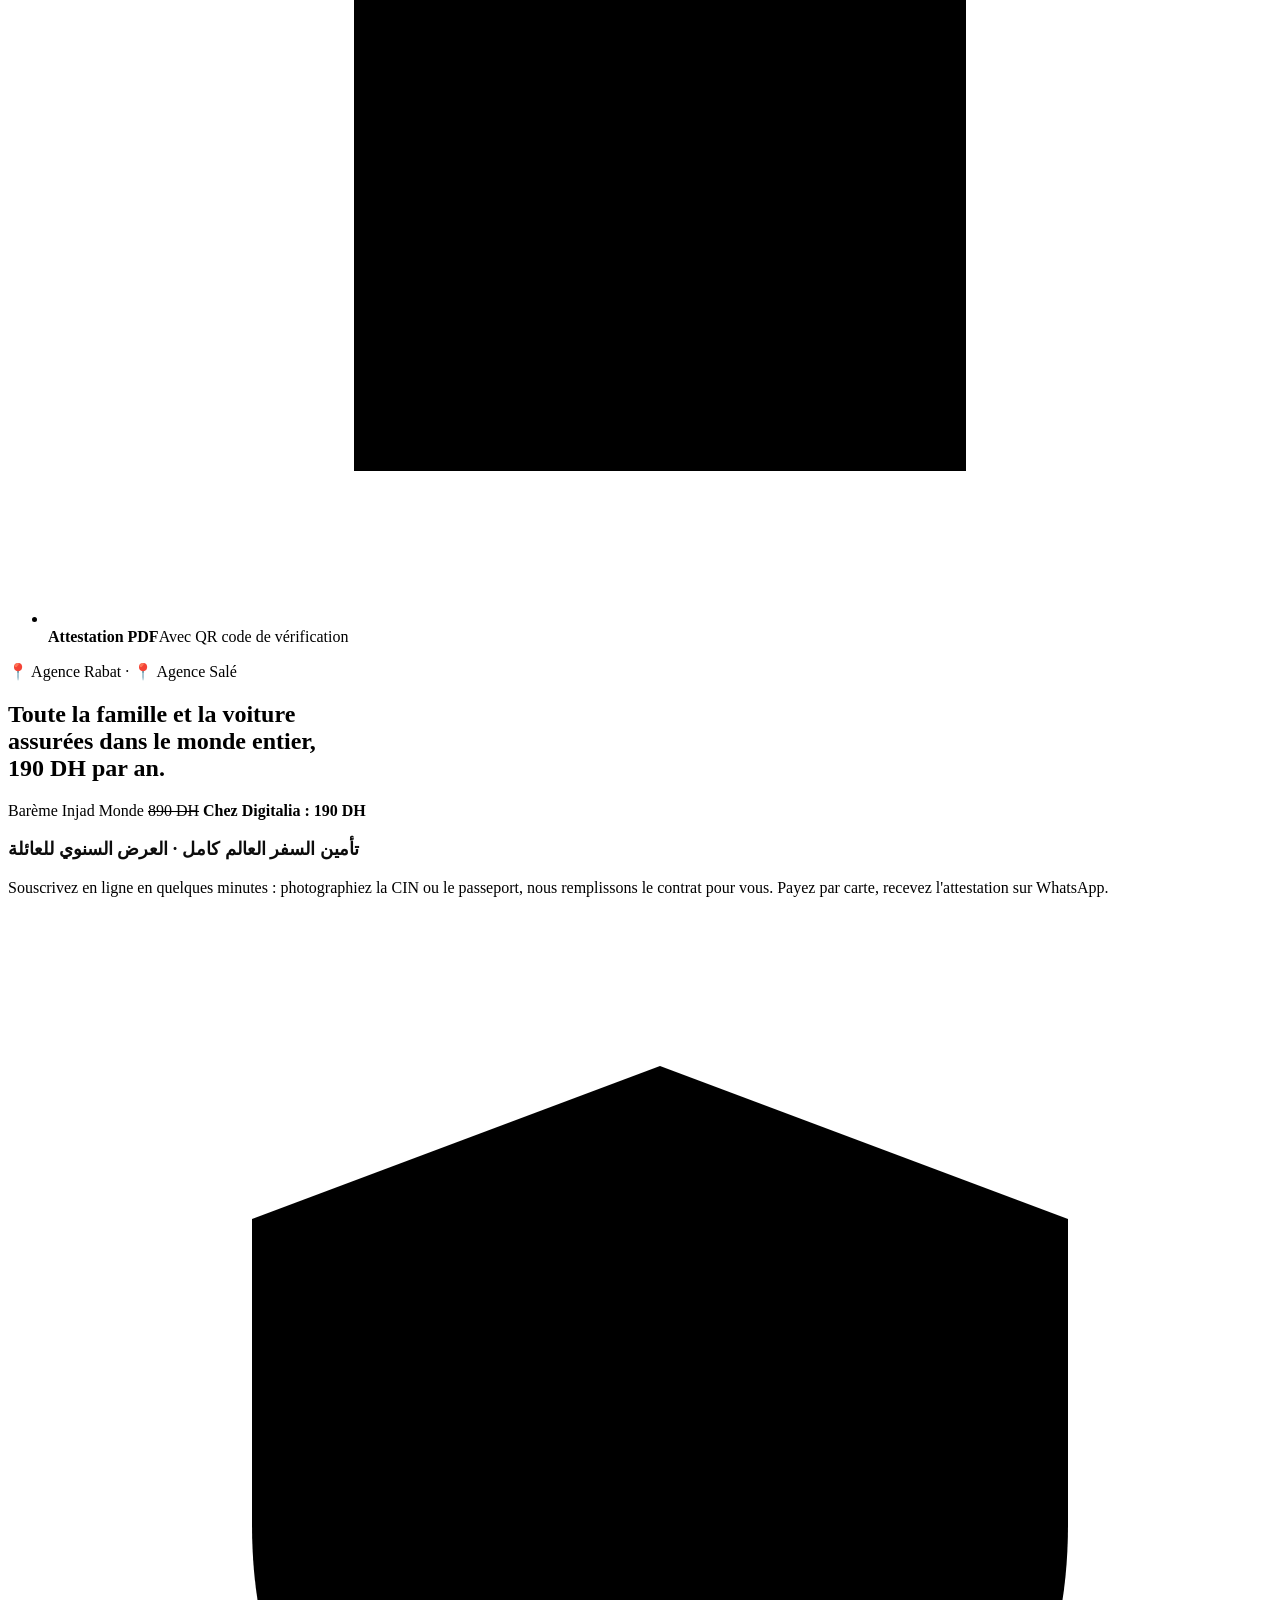
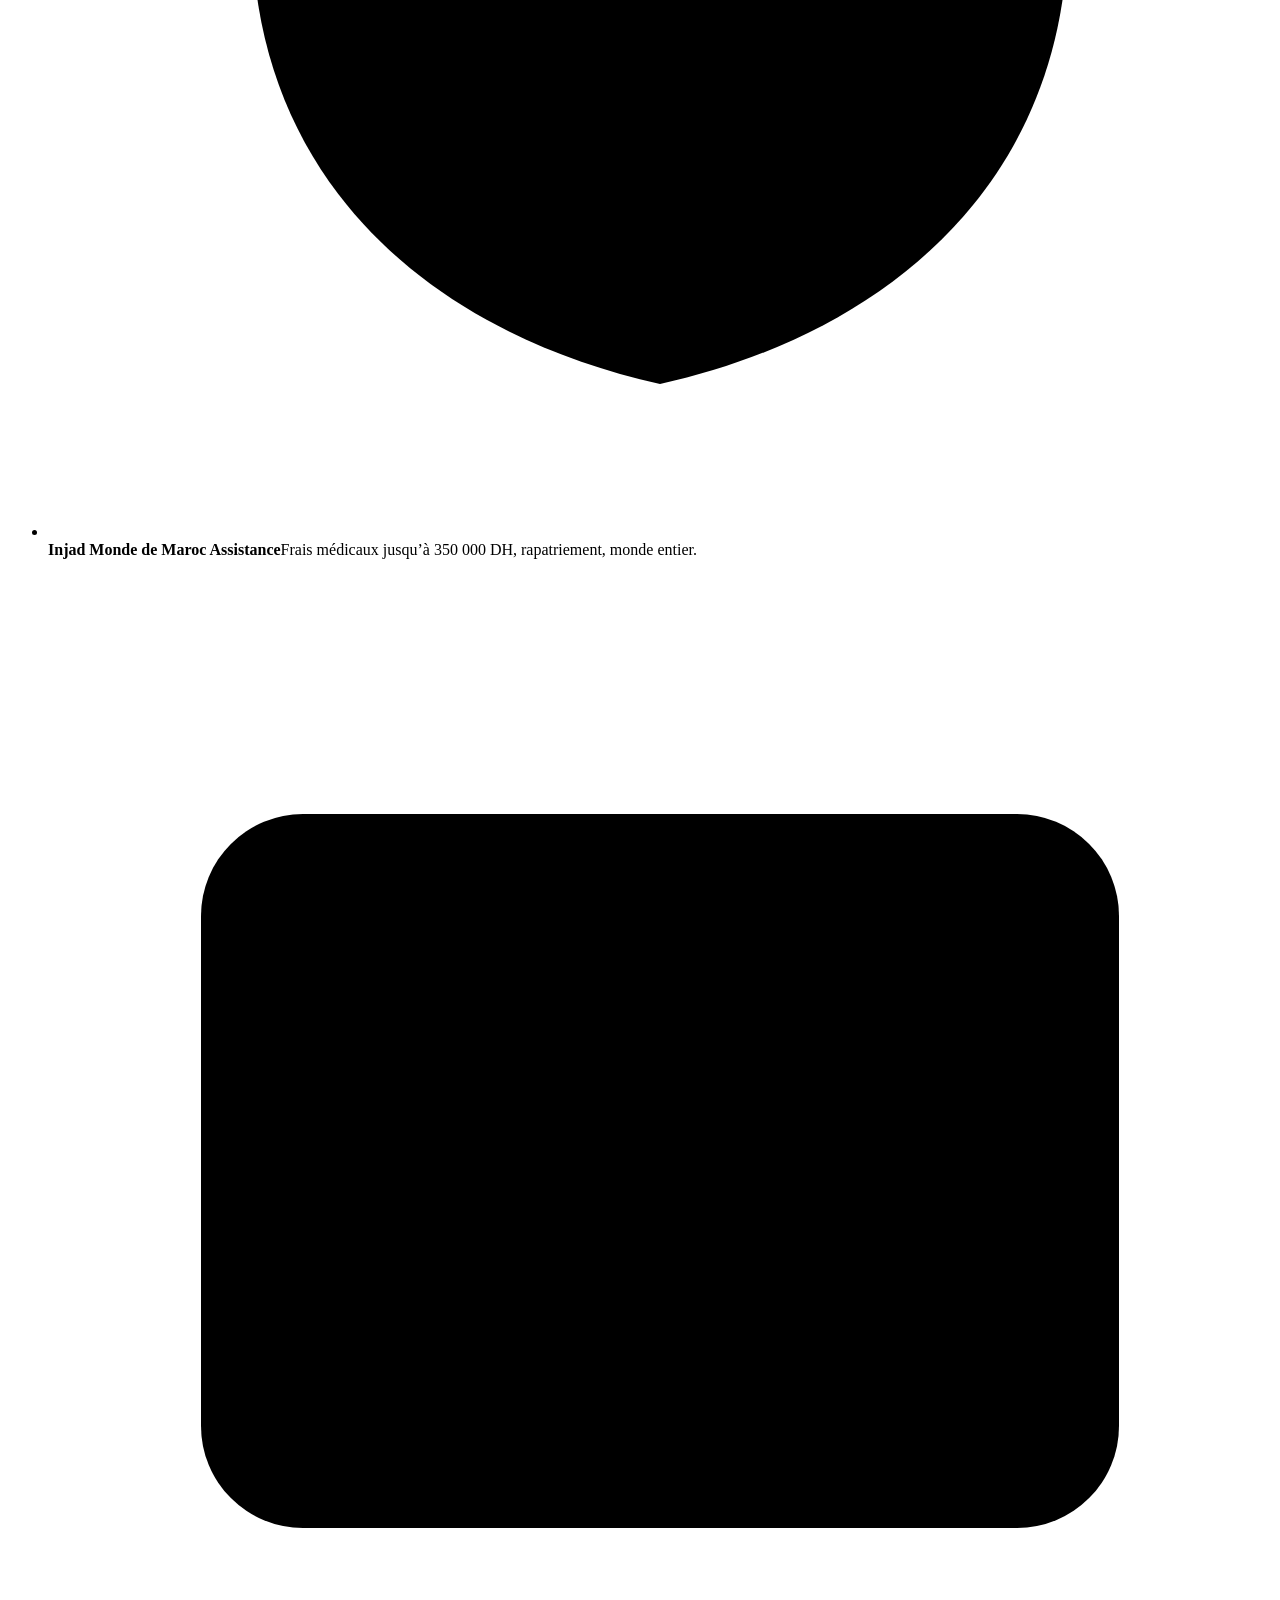
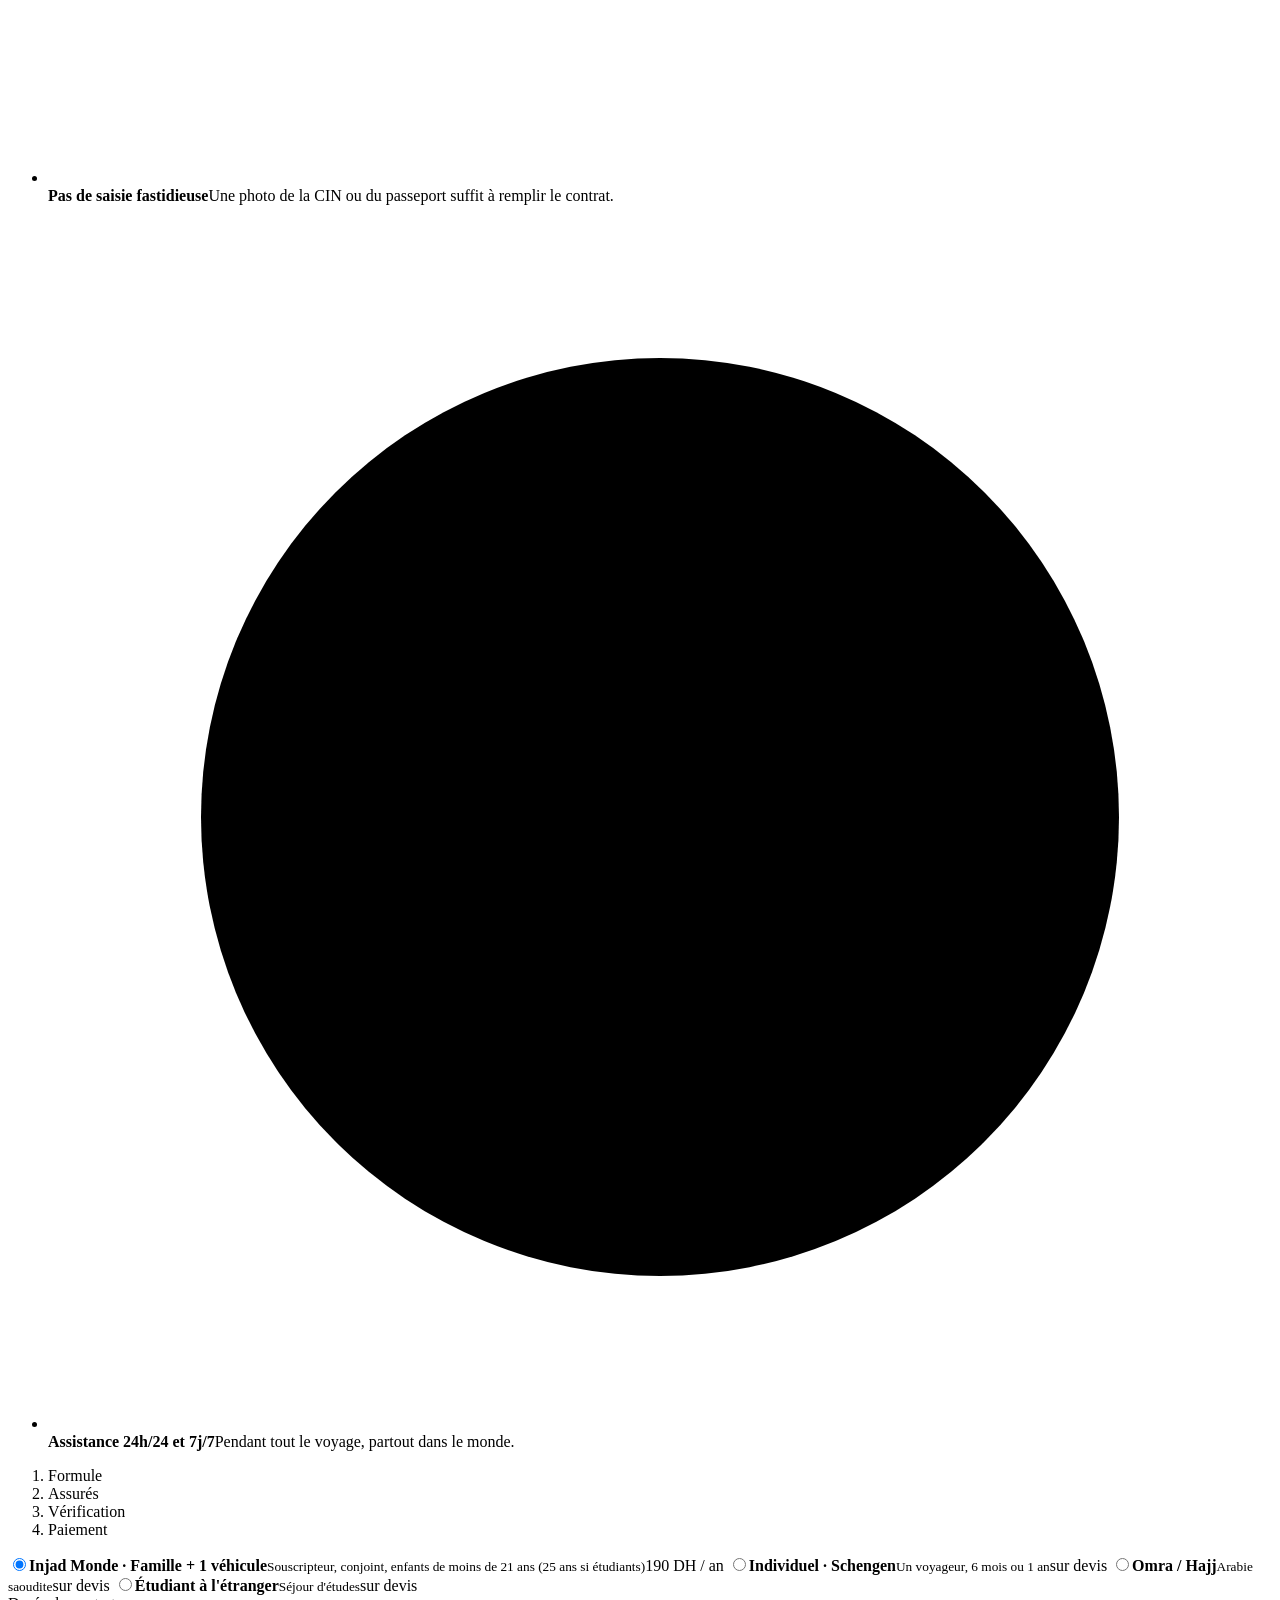
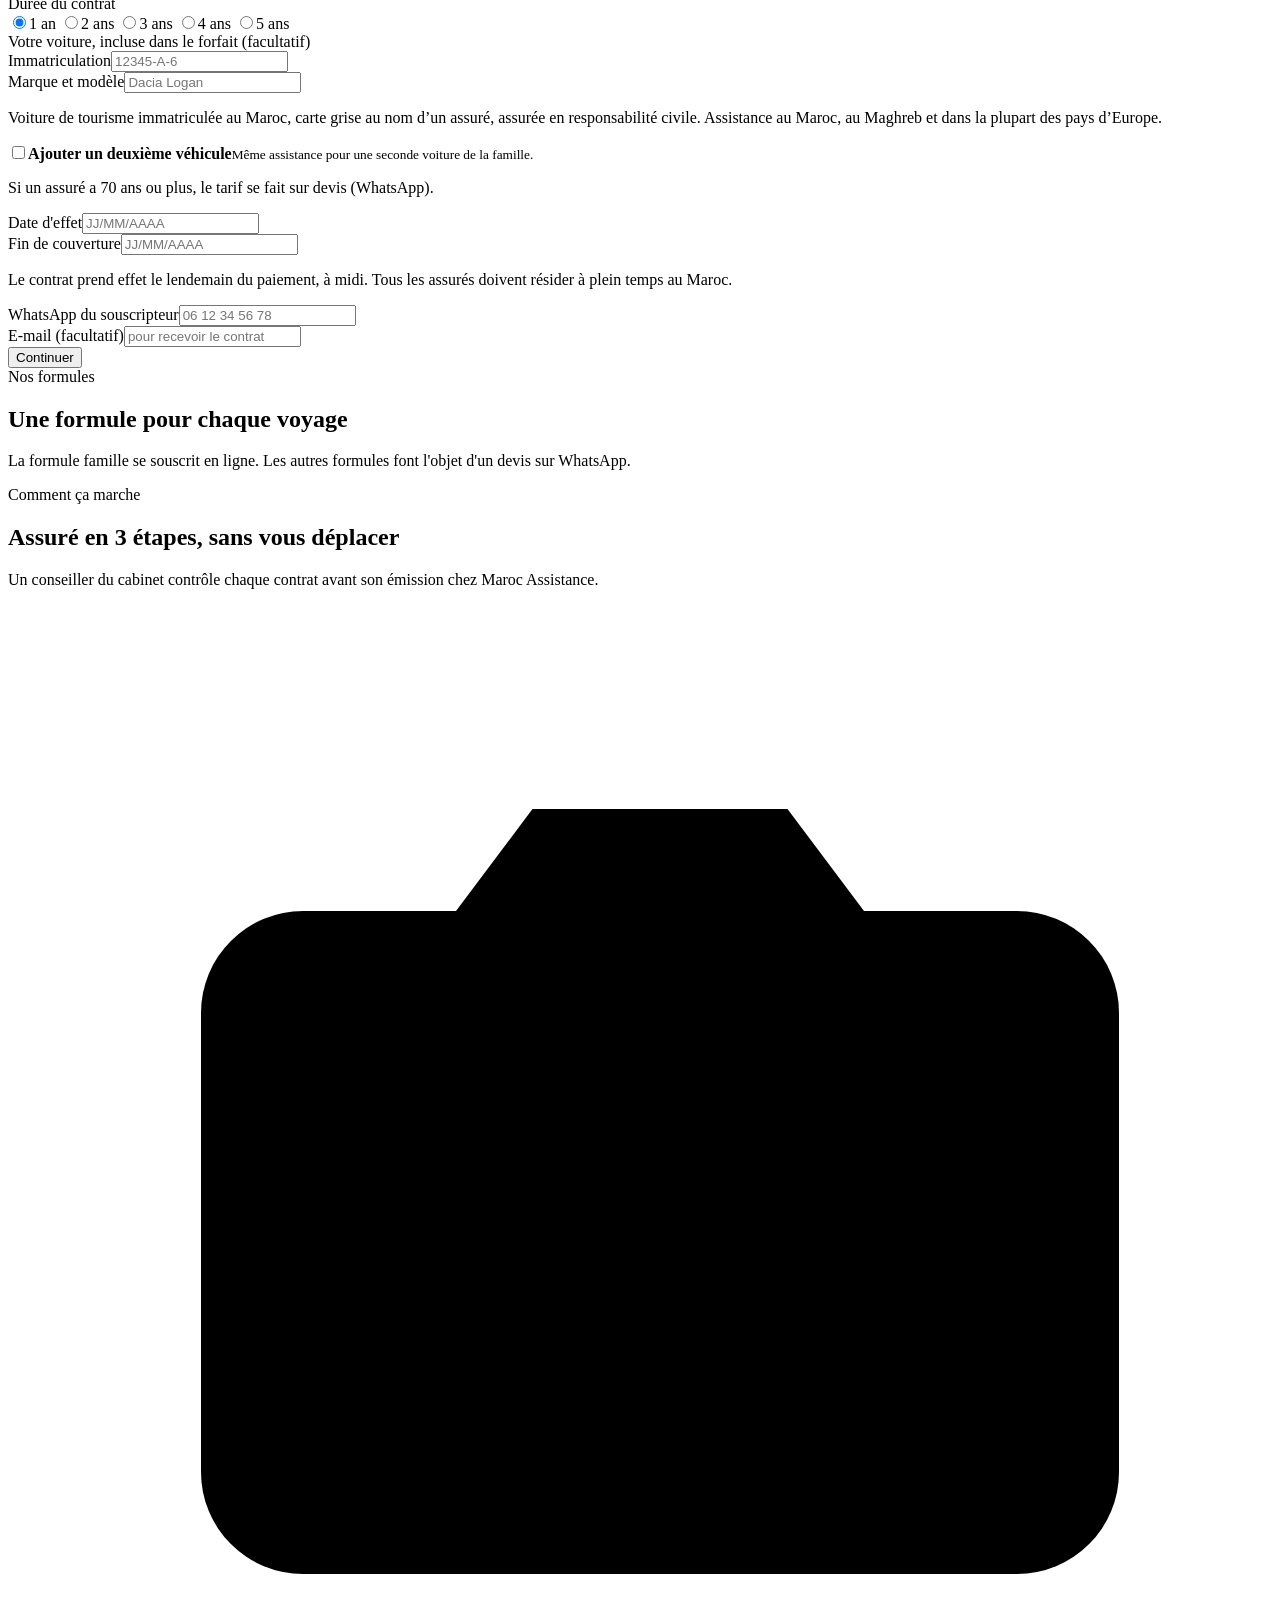
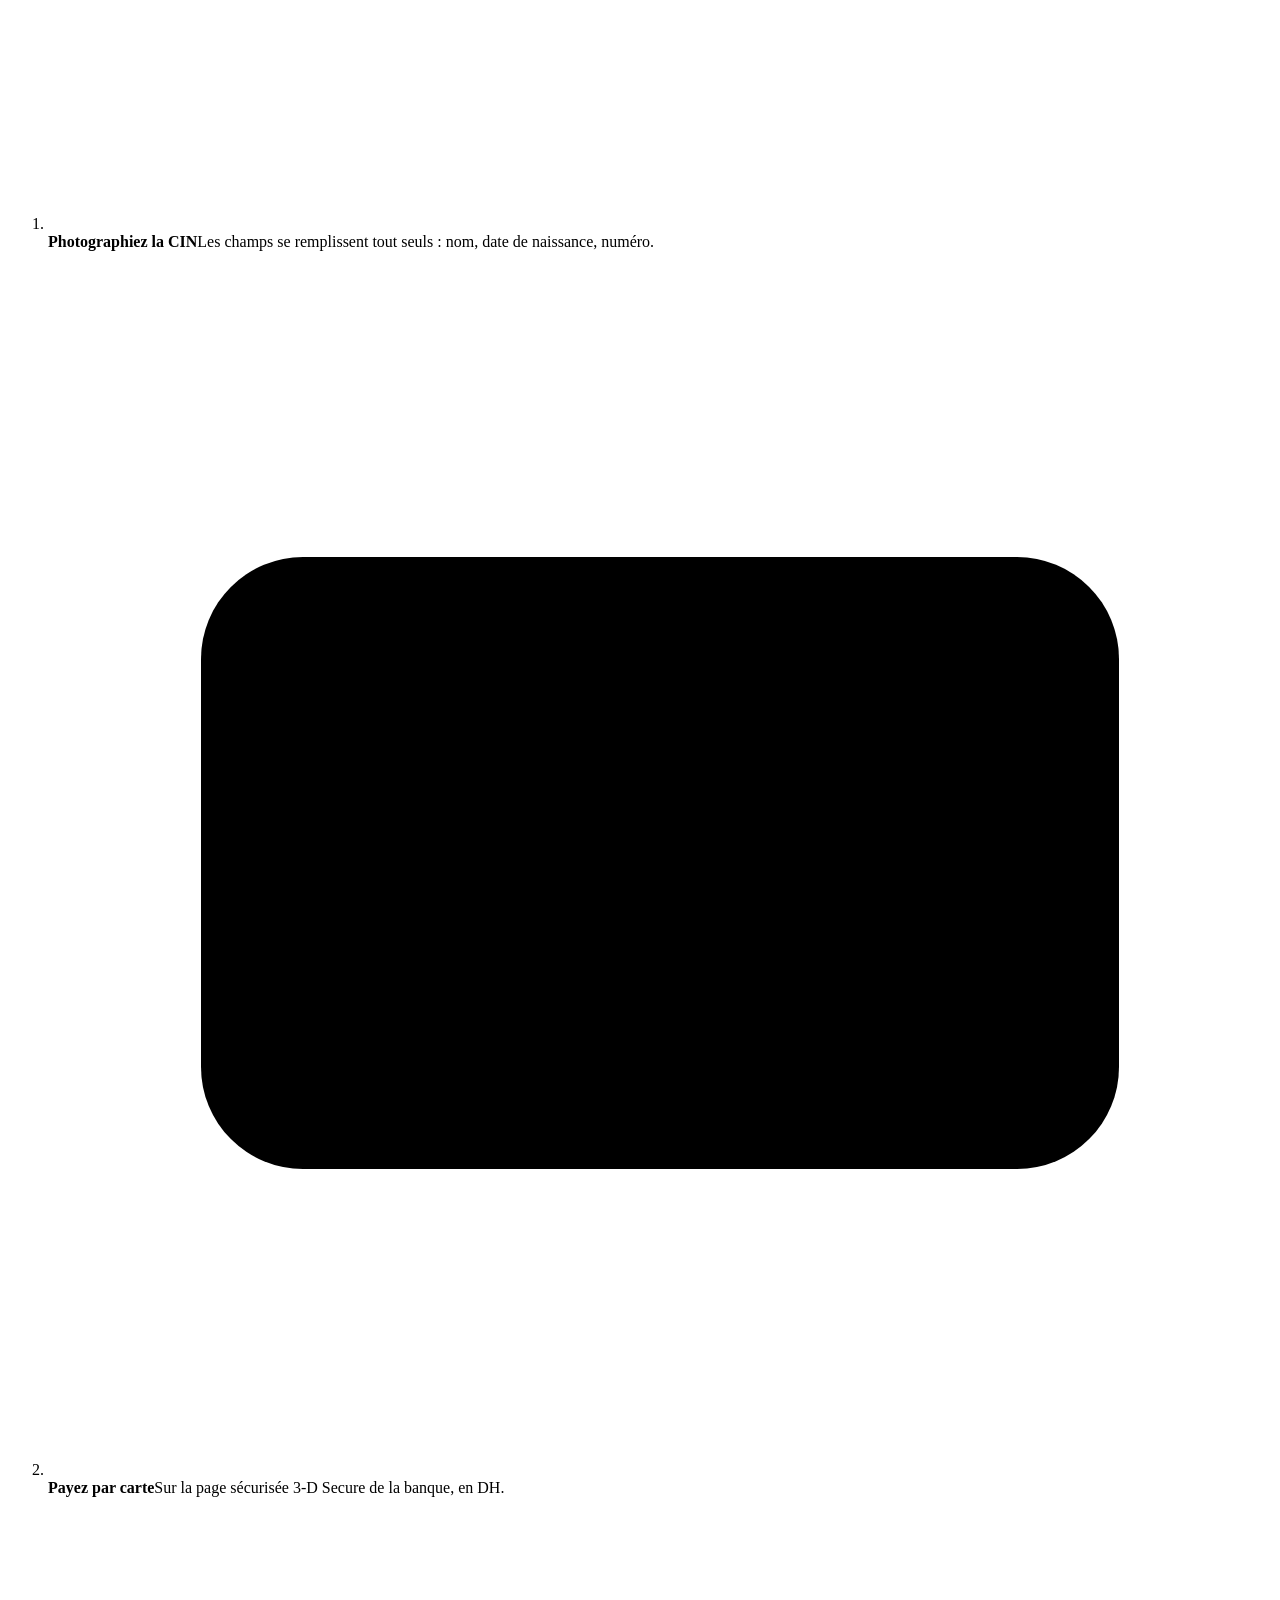
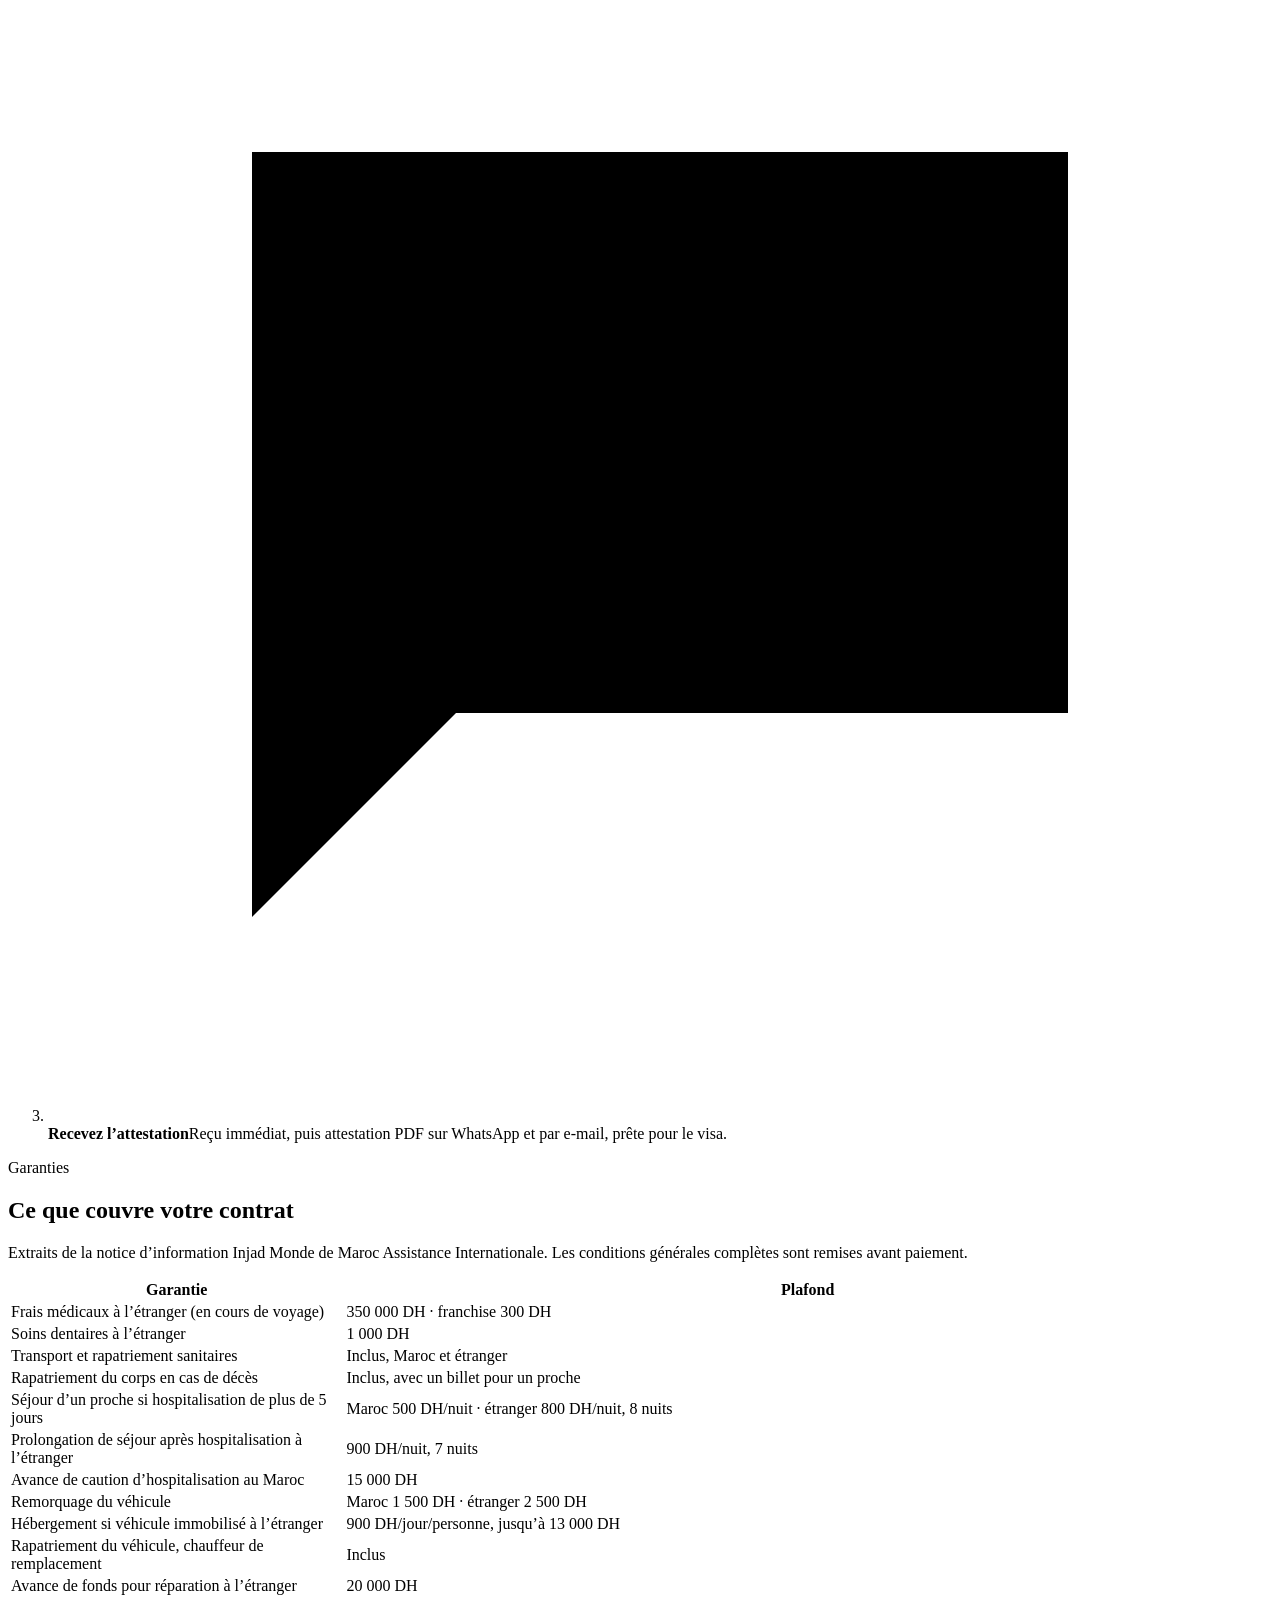
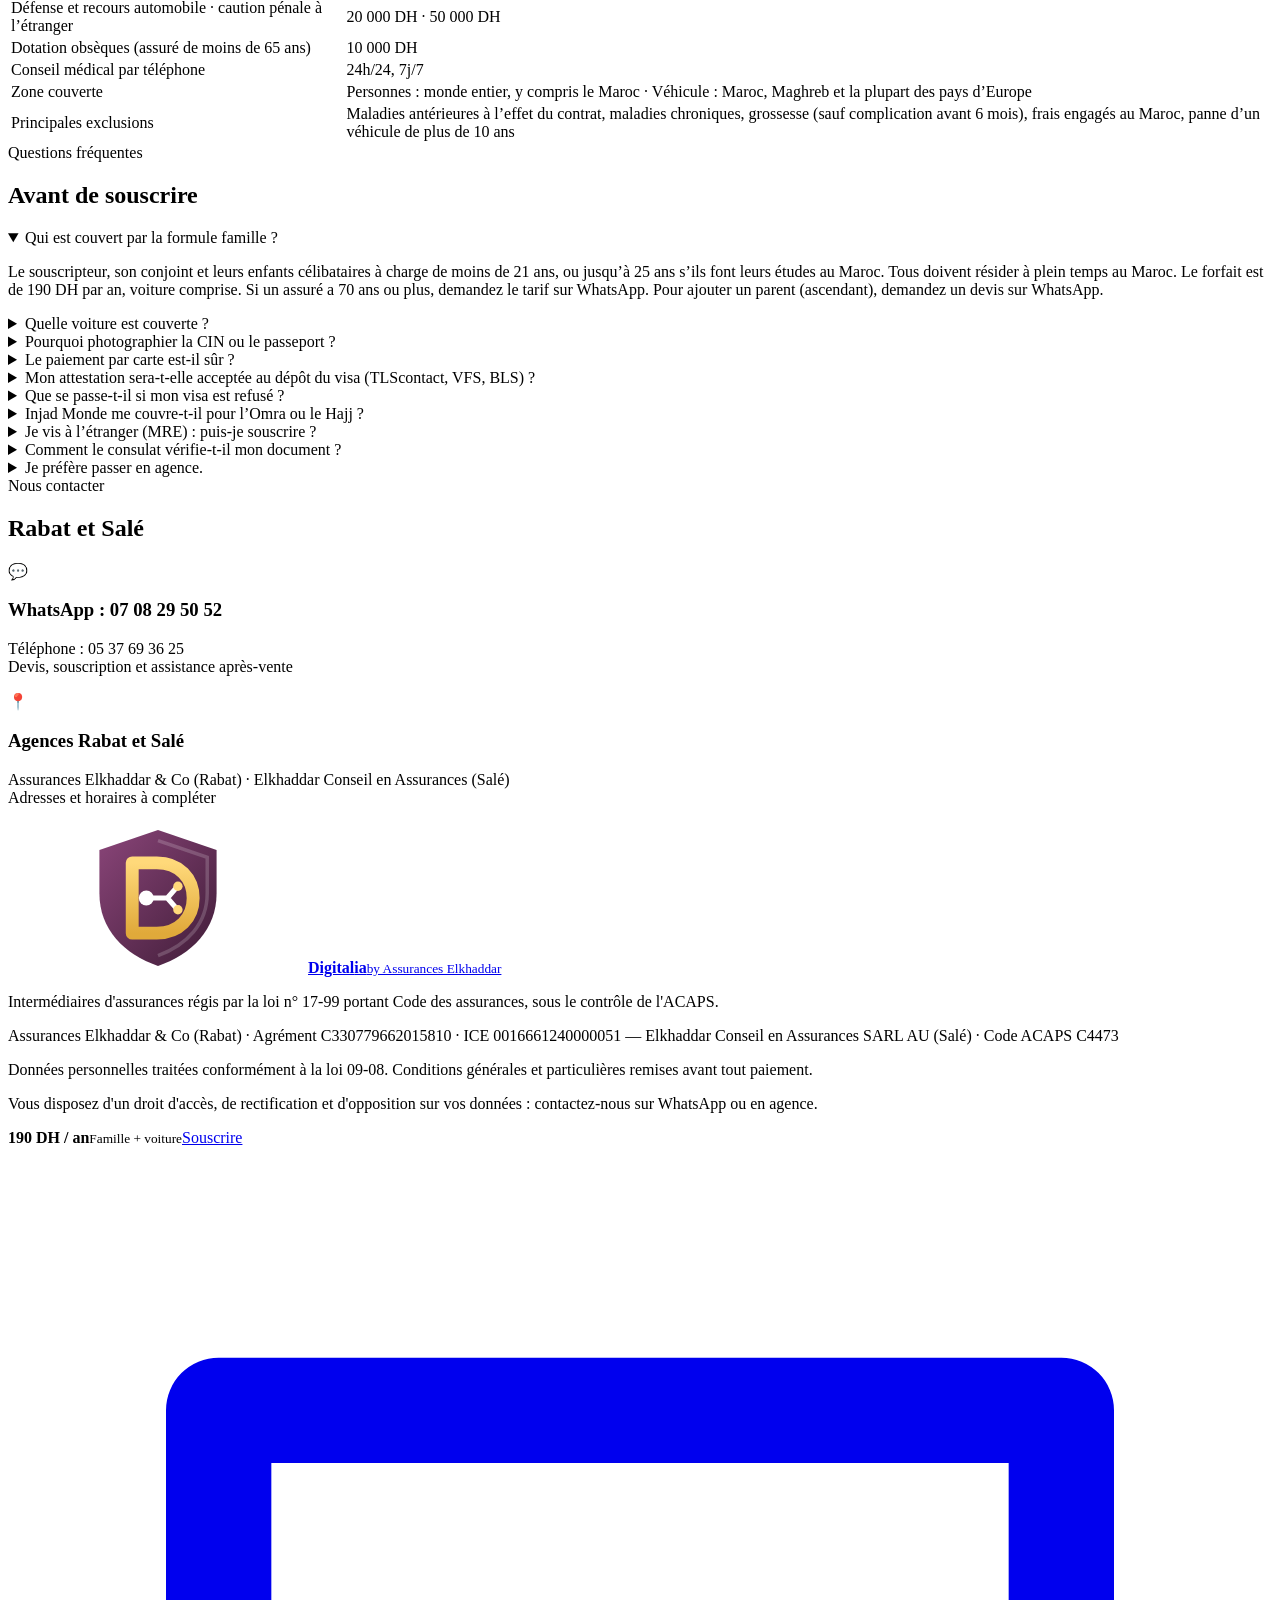
==== commit 257868f8: "feat: Design : bandeau de confiance, 3 étapes illustrées, barre Souscrire mobile Co-Authored-By: Cla" ====
--- a/digitalia-voyage/static/index.html
+++ b/digitalia-voyage/static/index.html
@@ -59,6 +59,12 @@
     <button class="sl-nav next" type="button" aria-label="Image suivante">›</button>
     <div class="dots" id="dots" role="tablist" aria-label="Choisir une image"></div>
   </section>
+  <div class="trust"><ul class="wrap">
+    <li><svg viewBox="0 0 24 24" aria-hidden="true"><rect x="3" y="6" width="18" height="12" rx="2"/><path d="M3 10h18M7 15h4"/></svg><span><b>Paiement sécurisé</b>Carte bancaire, 3-D Secure</span></li>
+    <li><svg viewBox="0 0 24 24" aria-hidden="true"><path d="M12 3l8 3v6c0 5-3.5 8-8 9-4.5-1-8-4-8-9V6z"/><path d="M9 12l2 2 4-4"/></svg><span><b>Intermédiaire agréé</b>Sous le contrôle de l’ACAPS</span></li>
+    <li><svg viewBox="0 0 24 24" aria-hidden="true"><path d="M4 12h16M12 4c3 3 3 13 0 16M12 4c-3 3-3 13 0 16"/><circle cx="12" cy="12" r="8"/></svg><span><b>Maroc Assistance</b>Contrat Injad Monde</span></li>
+    <li><svg viewBox="0 0 24 24" aria-hidden="true"><path d="M6 3h9l3 3v15H6z"/><path d="M9 12h6M9 16h4"/></svg><span><b>Attestation PDF</b>Avec QR code de vérification</span></li>
+  </ul></div>
   <section class="hero" id="souscrire">
     <div class="wrap">
       <div class="hero-copy">
@@ -185,13 +191,11 @@
 
   <section class="block alt">
     <div class="wrap">
-      <div class="sec-head"><span class="kicker">Ce qui se passe après votre paiement</span><h2>Votre contrat, sans attente</h2><p>Chaque souscription suit ce circuit. Un conseiller du cabinet contrôle chaque contrat.</p></div>
-      <ol class="flow">
-        <li><em>Vous</em><b>Photo de la CIN ou du passeport</b><span>Les informations sont lues et remplies automatiquement.</span></li>
-        <li><em>Banque</em><b>Paiement 3-D Secure</b><span>Sur la page sécurisée de la banque.</span></li>
-        <li><em>Digitalia</em><b>Affaire enregistrée</b><span>Client, assurés, prime et encaissement saisis dans notre application.</span></li>
-        <li><em>Compagnie</em><b>Contrat émis</b><span>Émis chez Maroc Assistance et contrôlé par un conseiller du cabinet.</span></li>
-        <li><em>WhatsApp</em><b>Attestation reçue</b><span>Reçu immédiat, puis attestation en PDF à joindre au dossier de visa, avec QR code de vérification.</span></li>
+      <div class="sec-head"><span class="kicker">Comment ça marche</span><h2>Assuré en 3 étapes, sans vous déplacer</h2><p>Un conseiller du cabinet contrôle chaque contrat avant son émission chez Maroc Assistance.</p></div>
+      <ol class="etapes">
+        <li><span class="ic"><svg viewBox="0 0 24 24" aria-hidden="true"><rect x="3" y="6" width="18" height="13" rx="2"/><circle cx="12" cy="12.5" r="3.5"/><path d="M8 6l1.5-2h5L16 6"/></svg></span><b>Photographiez la CIN</b><span>Les champs se remplissent tout seuls : nom, date de naissance, numéro.</span></li>
+        <li><span class="ic"><svg viewBox="0 0 24 24" aria-hidden="true"><rect x="3" y="6" width="18" height="12" rx="2"/><path d="M3 10h18M7 15h4"/></svg></span><b>Payez par carte</b><span>Sur la page sécurisée 3-D Secure de la banque, en DH.</span></li>
+        <li><span class="ic"><svg viewBox="0 0 24 24" aria-hidden="true"><path d="M4 5h16v11H8l-4 4z"/><path d="M9 10l2 2 4-4"/></svg></span><b>Recevez l’attestation</b><span>Reçu immédiat, puis attestation PDF sur WhatsApp et par e-mail, prête pour le visa.</span></li>
       </ol>
     </div>
   </section>
@@ -266,6 +270,7 @@
   </div>
 </footer>
 
+<div class="cta-bar" id="ctaBar"><span><b>190 DH / an</b><small>Famille + voiture</small></span><a class="btn gold" href="#souscrire">Souscrire</a><a class="cta-wa" href="https://wa.me/212708295052" target="_blank" rel="noopener" aria-label="WhatsApp 07 08 29 50 52"><svg viewBox="0 0 24 24" fill="none" stroke="currentColor" stroke-width="2" stroke-linecap="round" stroke-linejoin="round"><path d="M4 5h16v11H8l-4 4z"/></svg></a></div>
 <a class="wa-float" id="waFloat" href="https://wa.me/212708295052" target="_blank" rel="noopener"><svg viewBox="0 0 24 24" fill="none" stroke="currentColor" stroke-width="2" stroke-linecap="round" stroke-linejoin="round"><path d="M4 5h16v11H8l-4 4z"/></svg>07 08 29 50 52</a>
 
 </body>
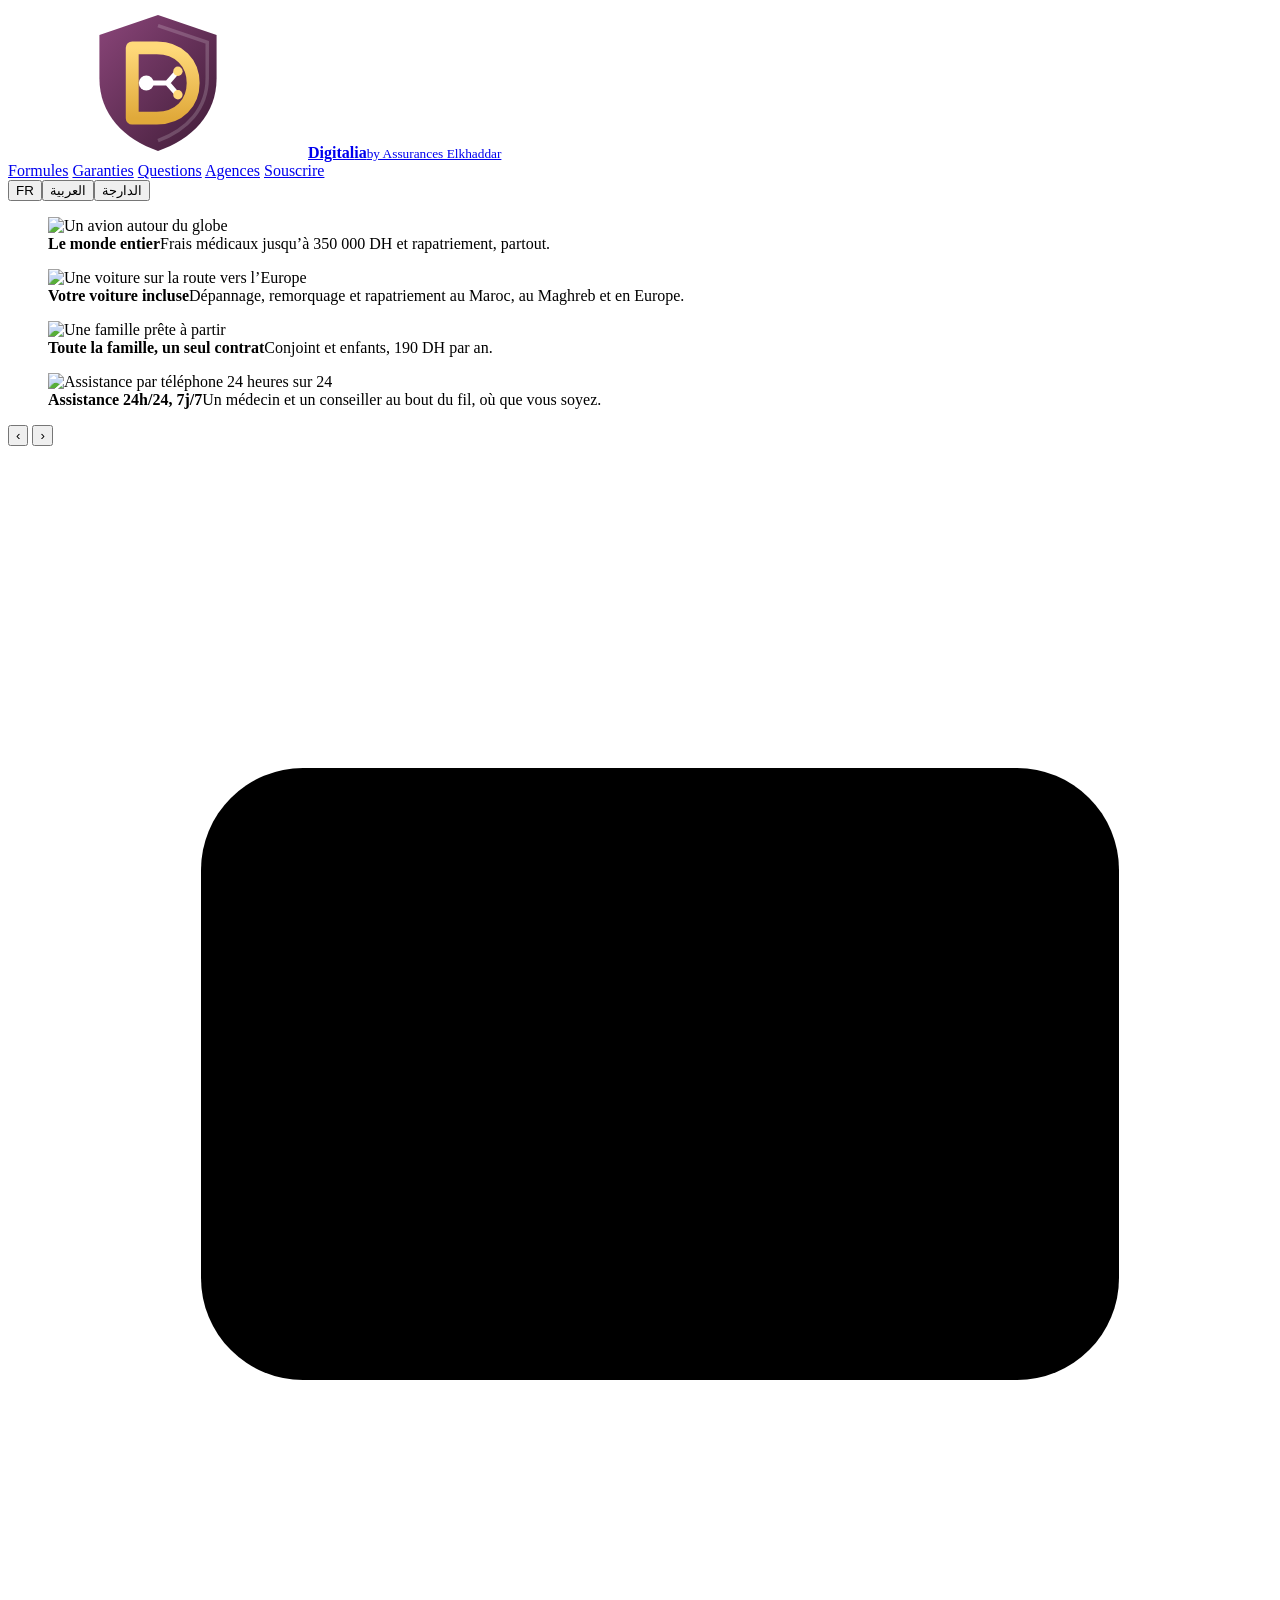
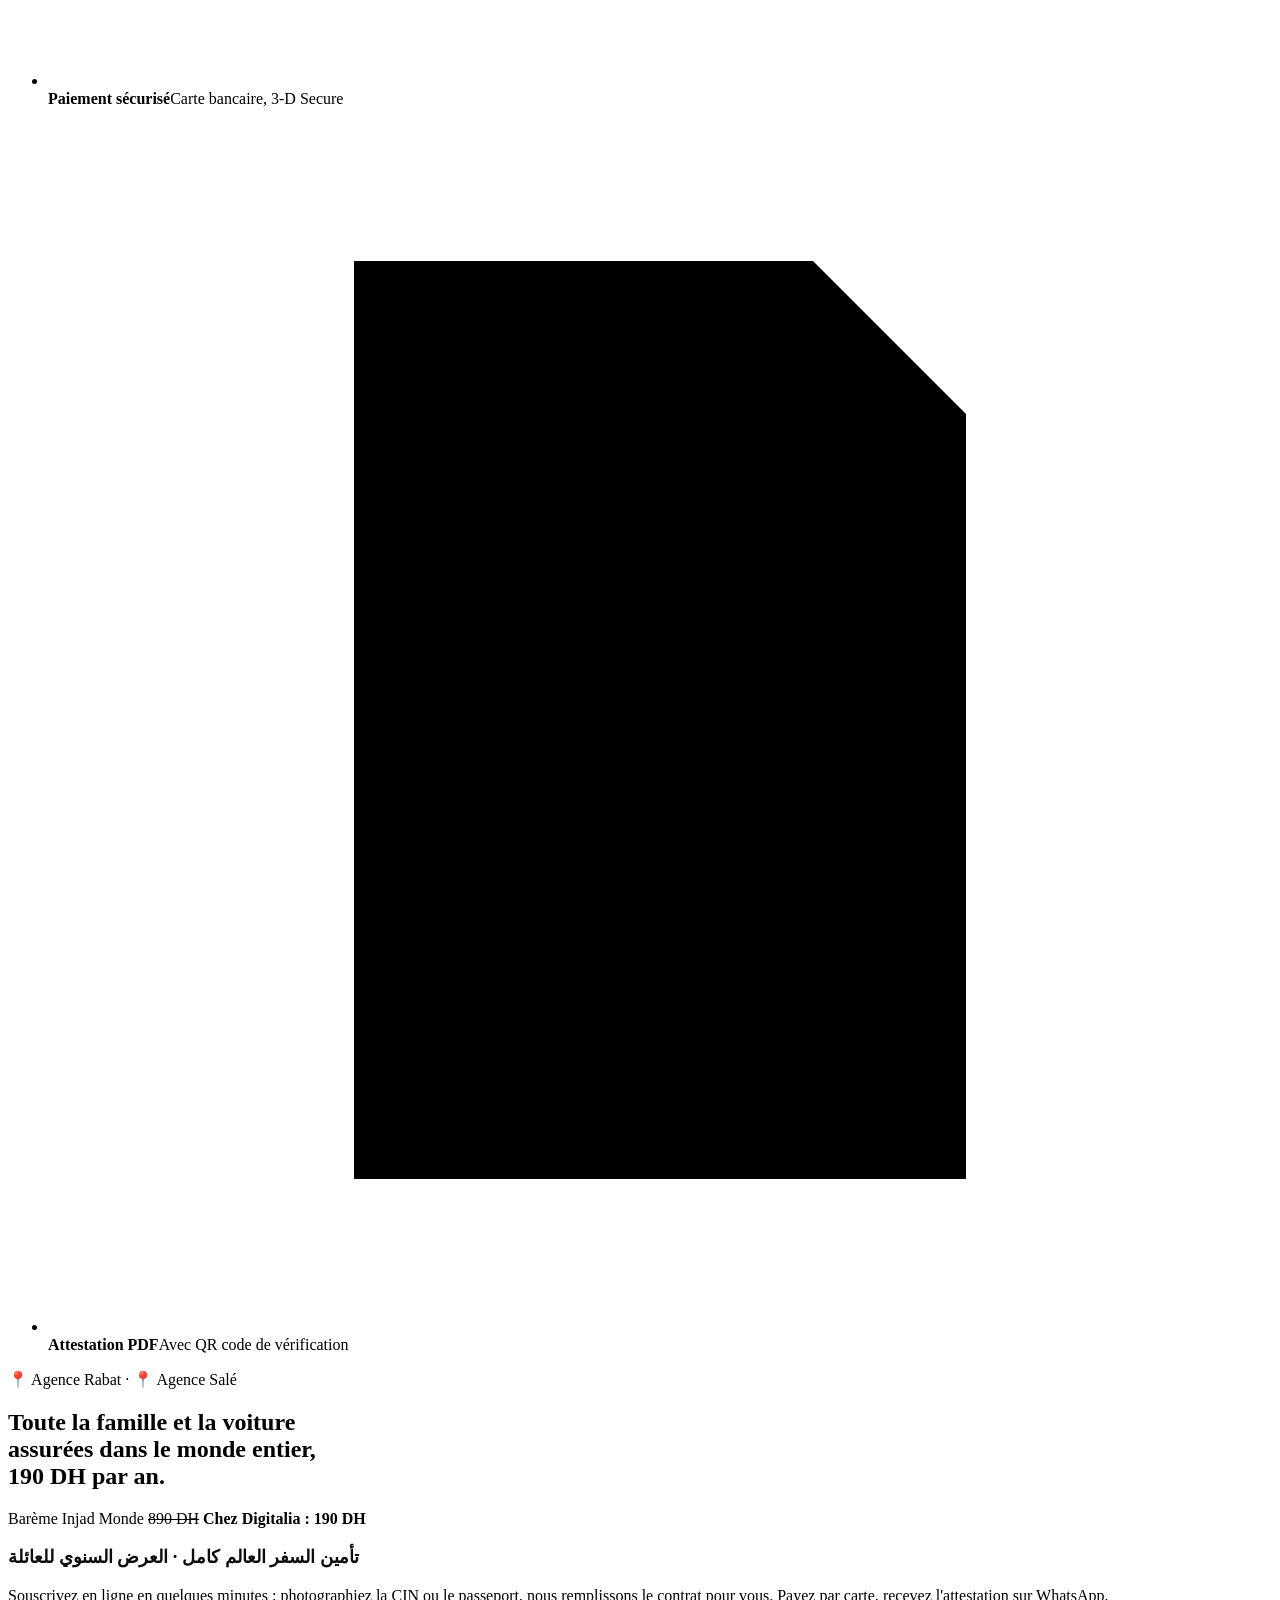
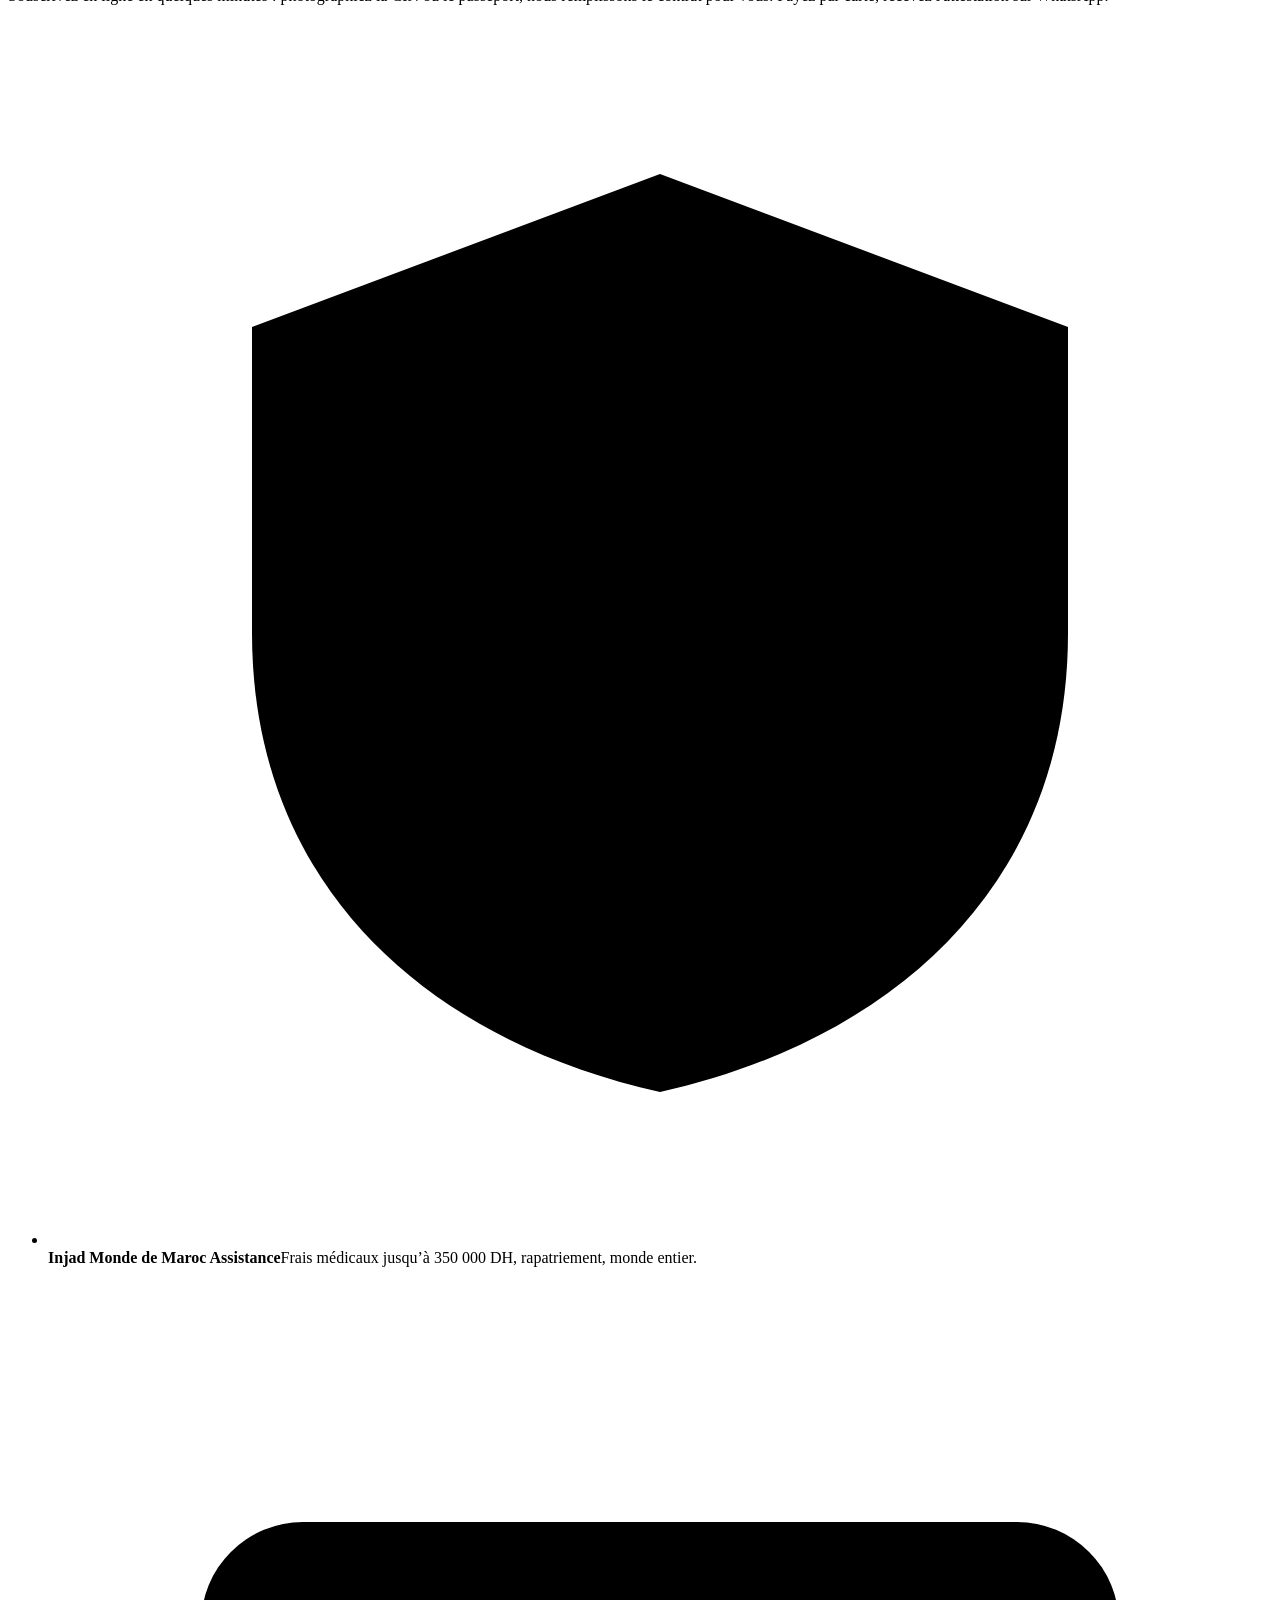
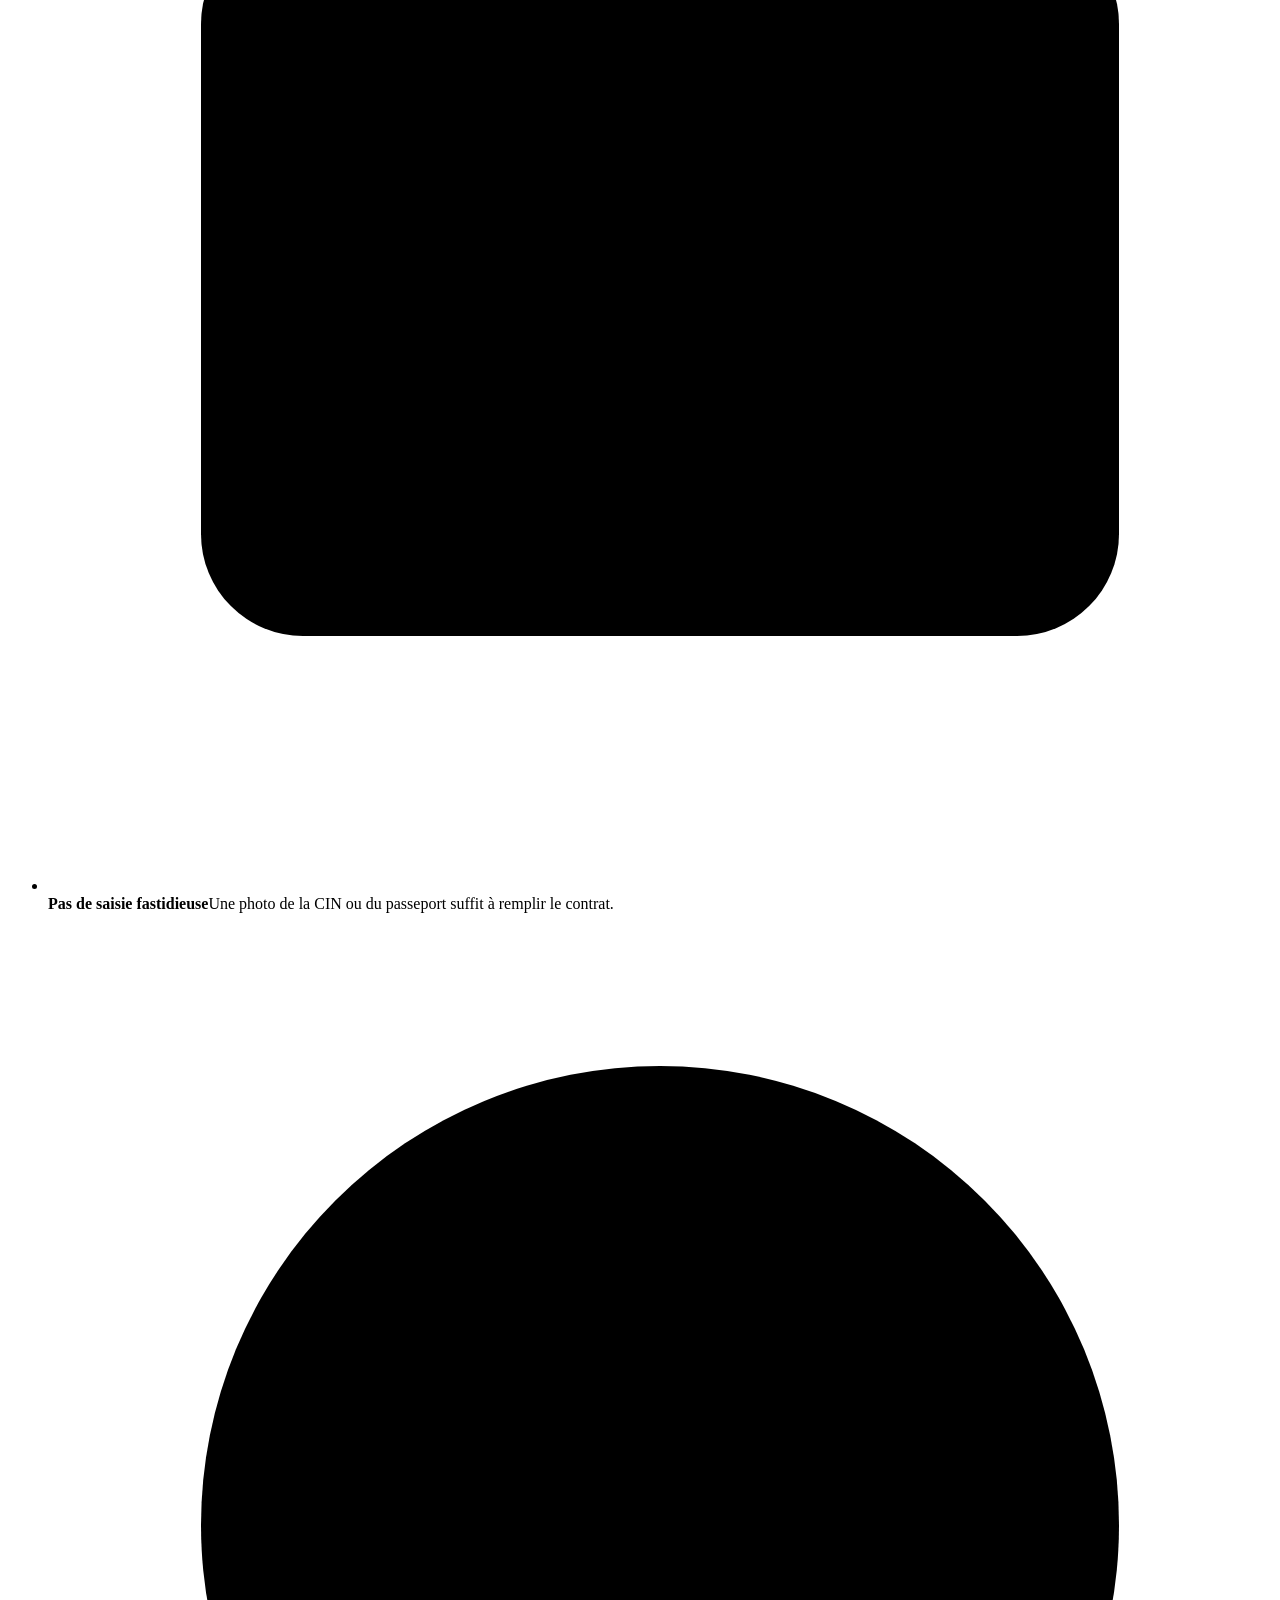
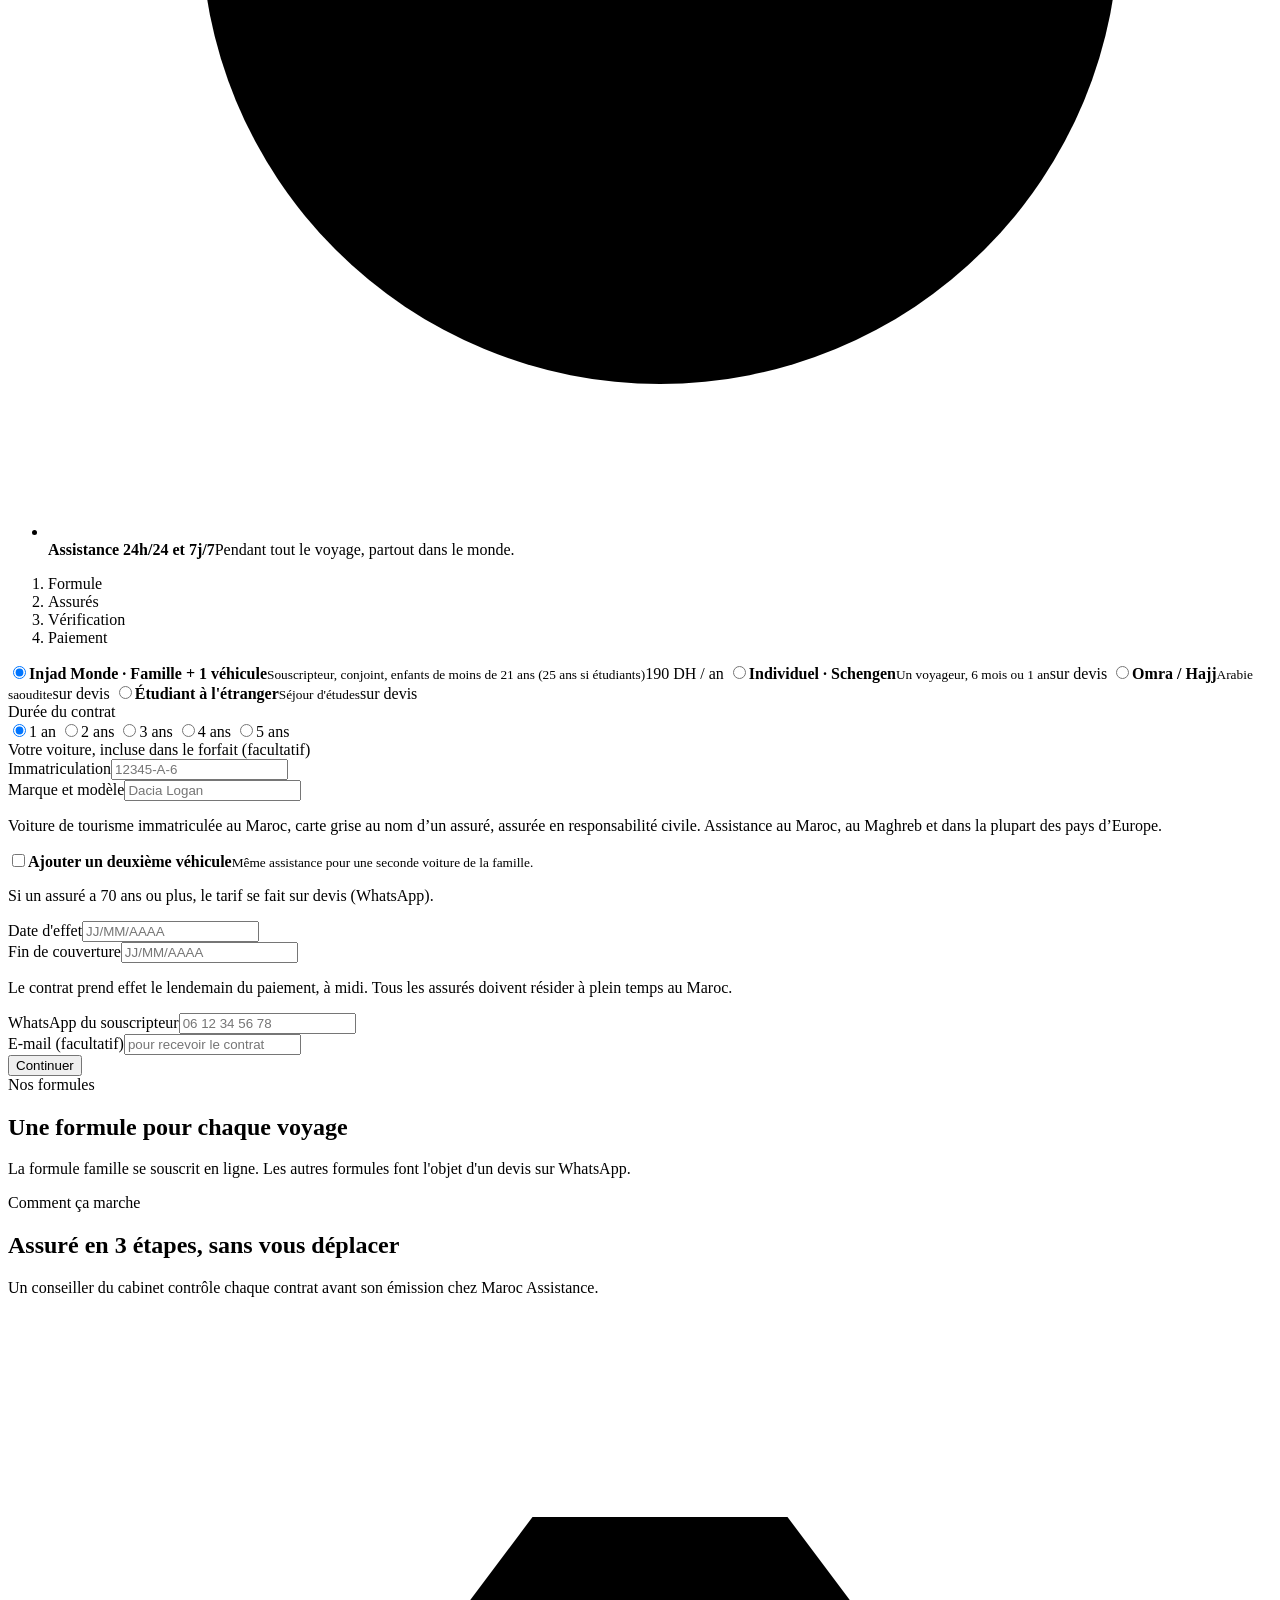
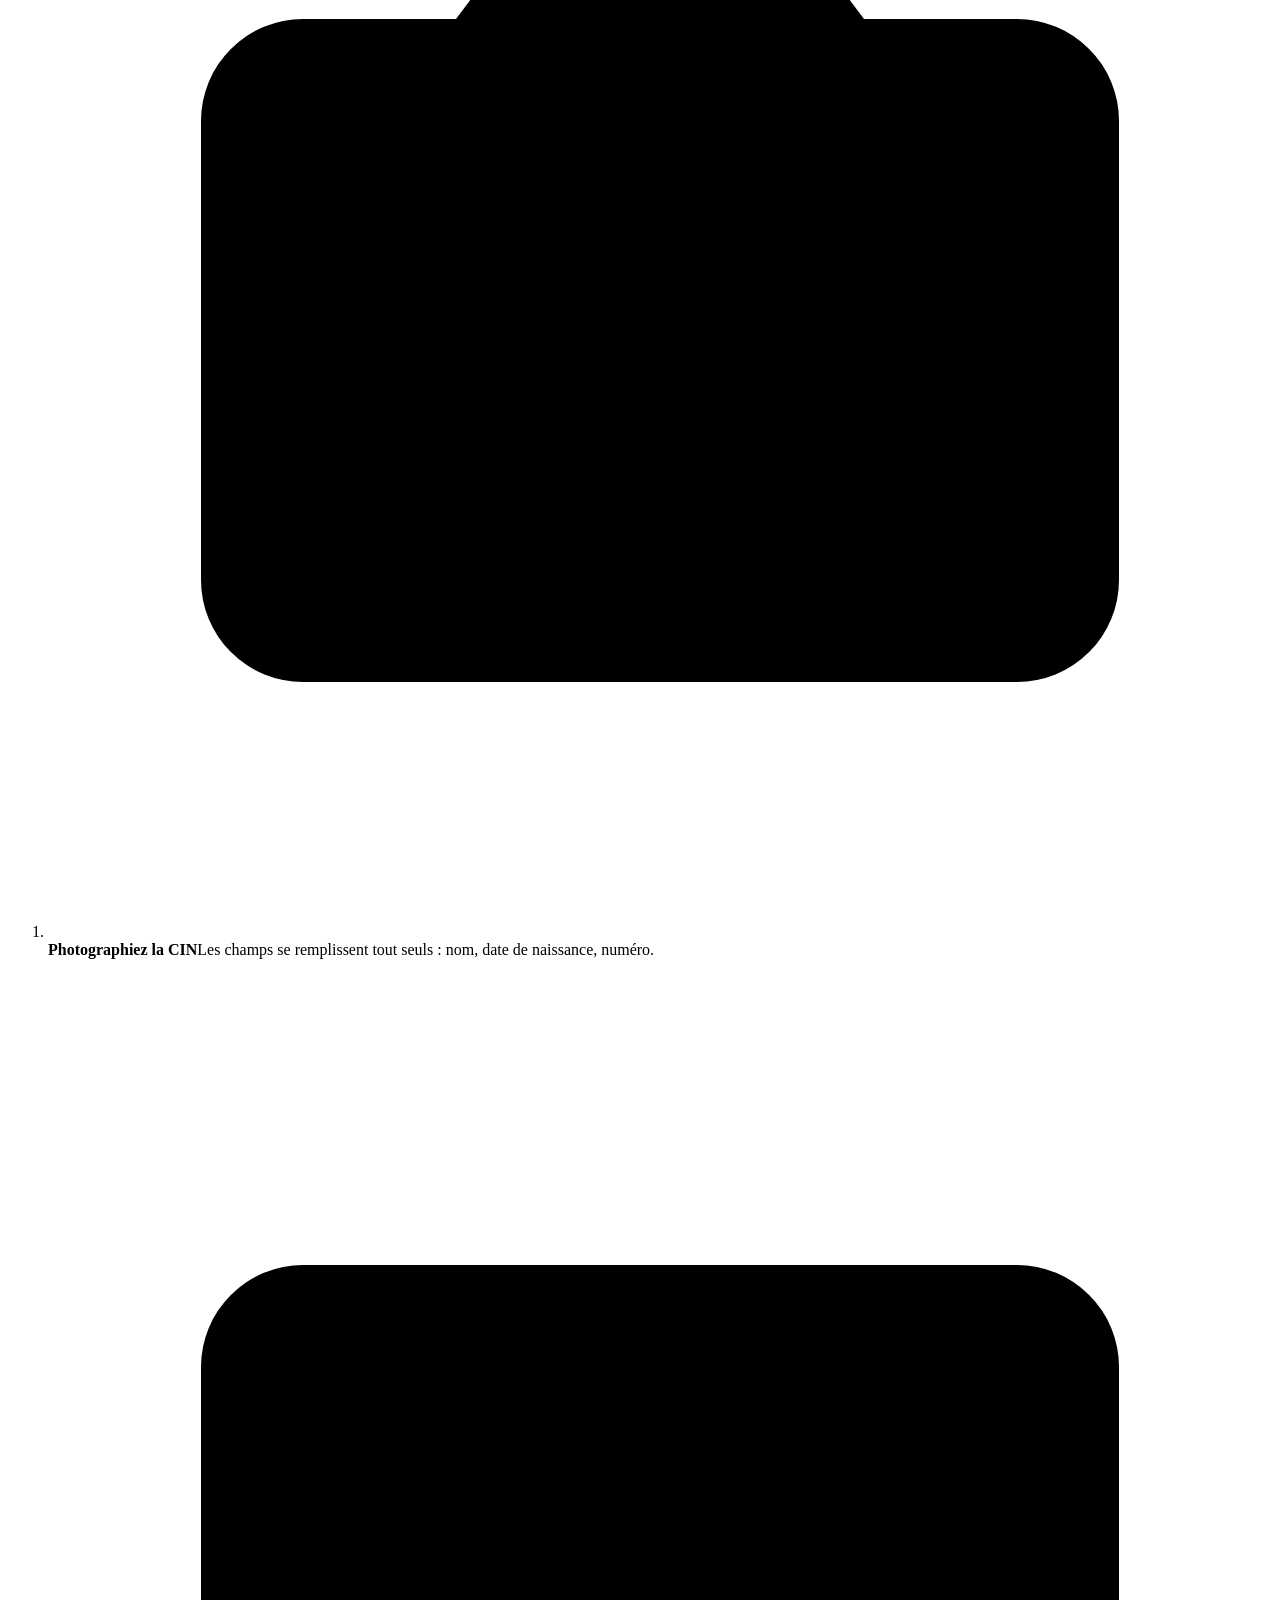
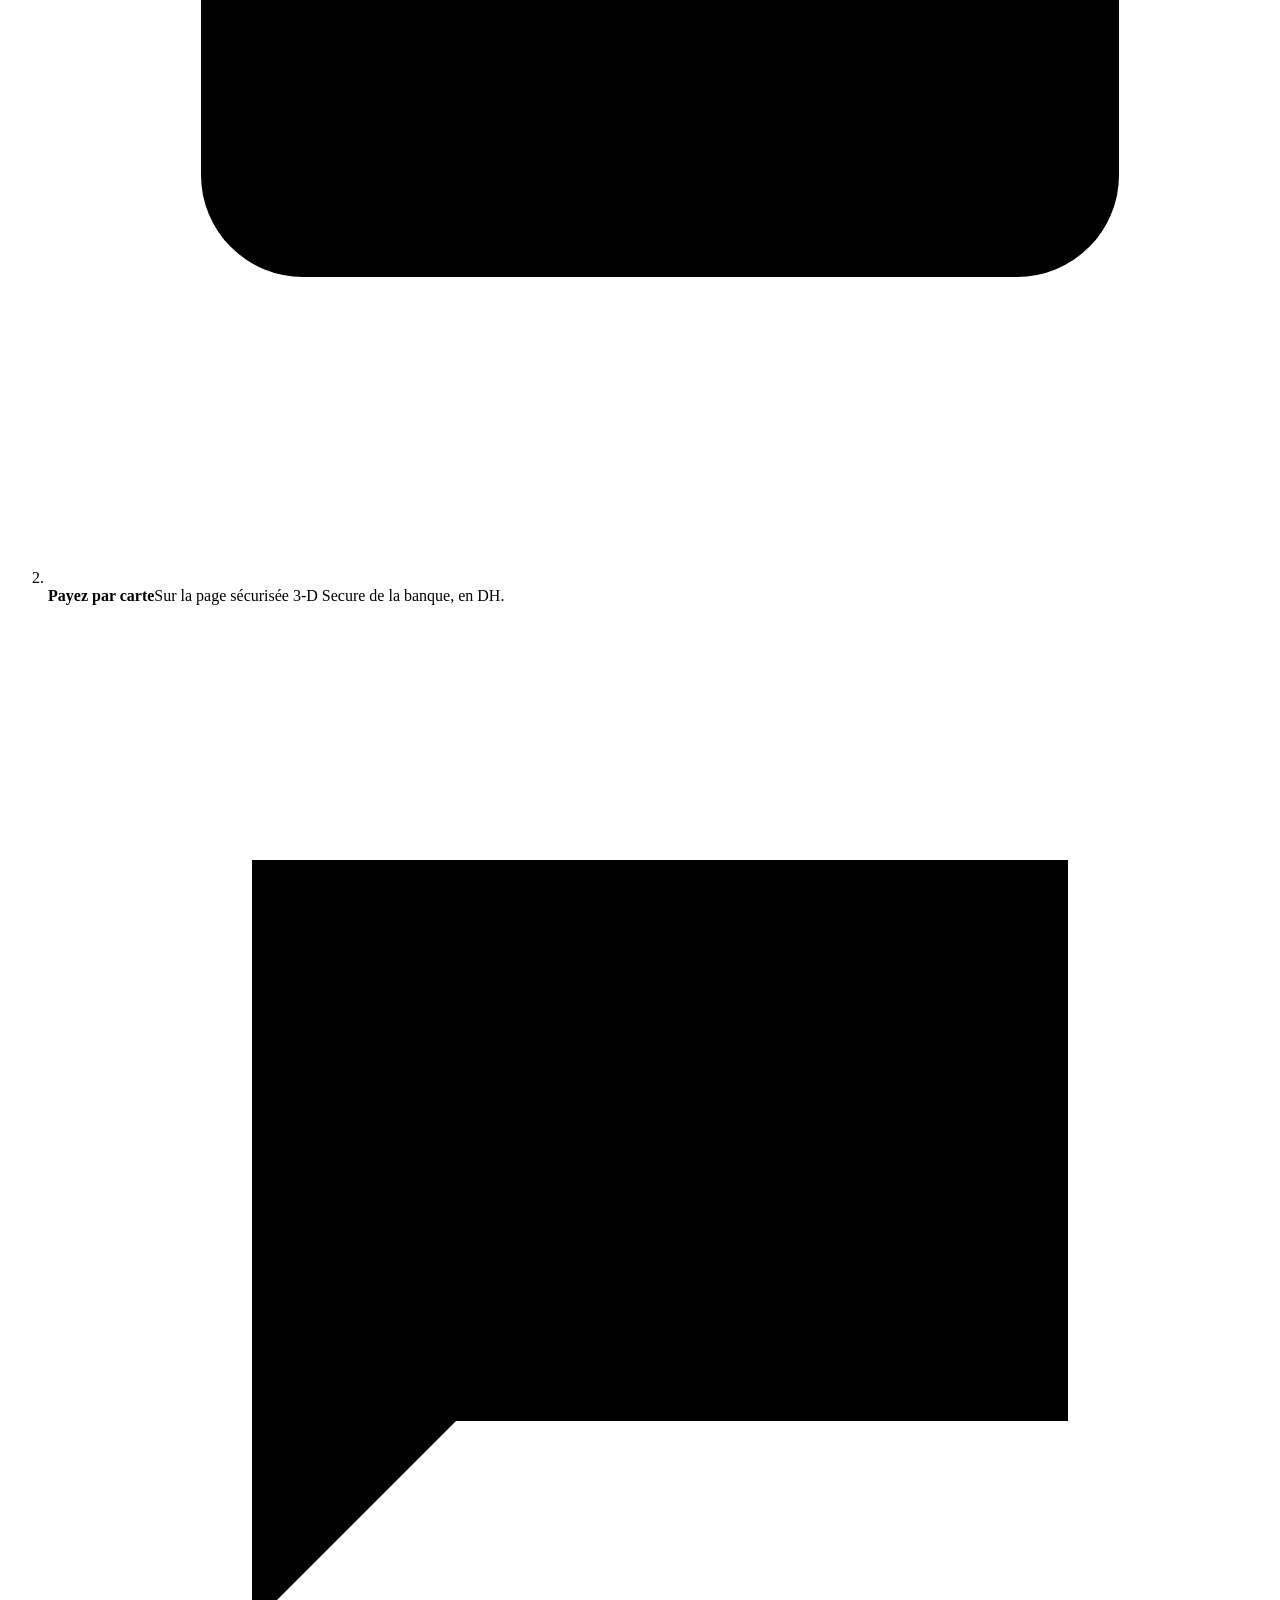
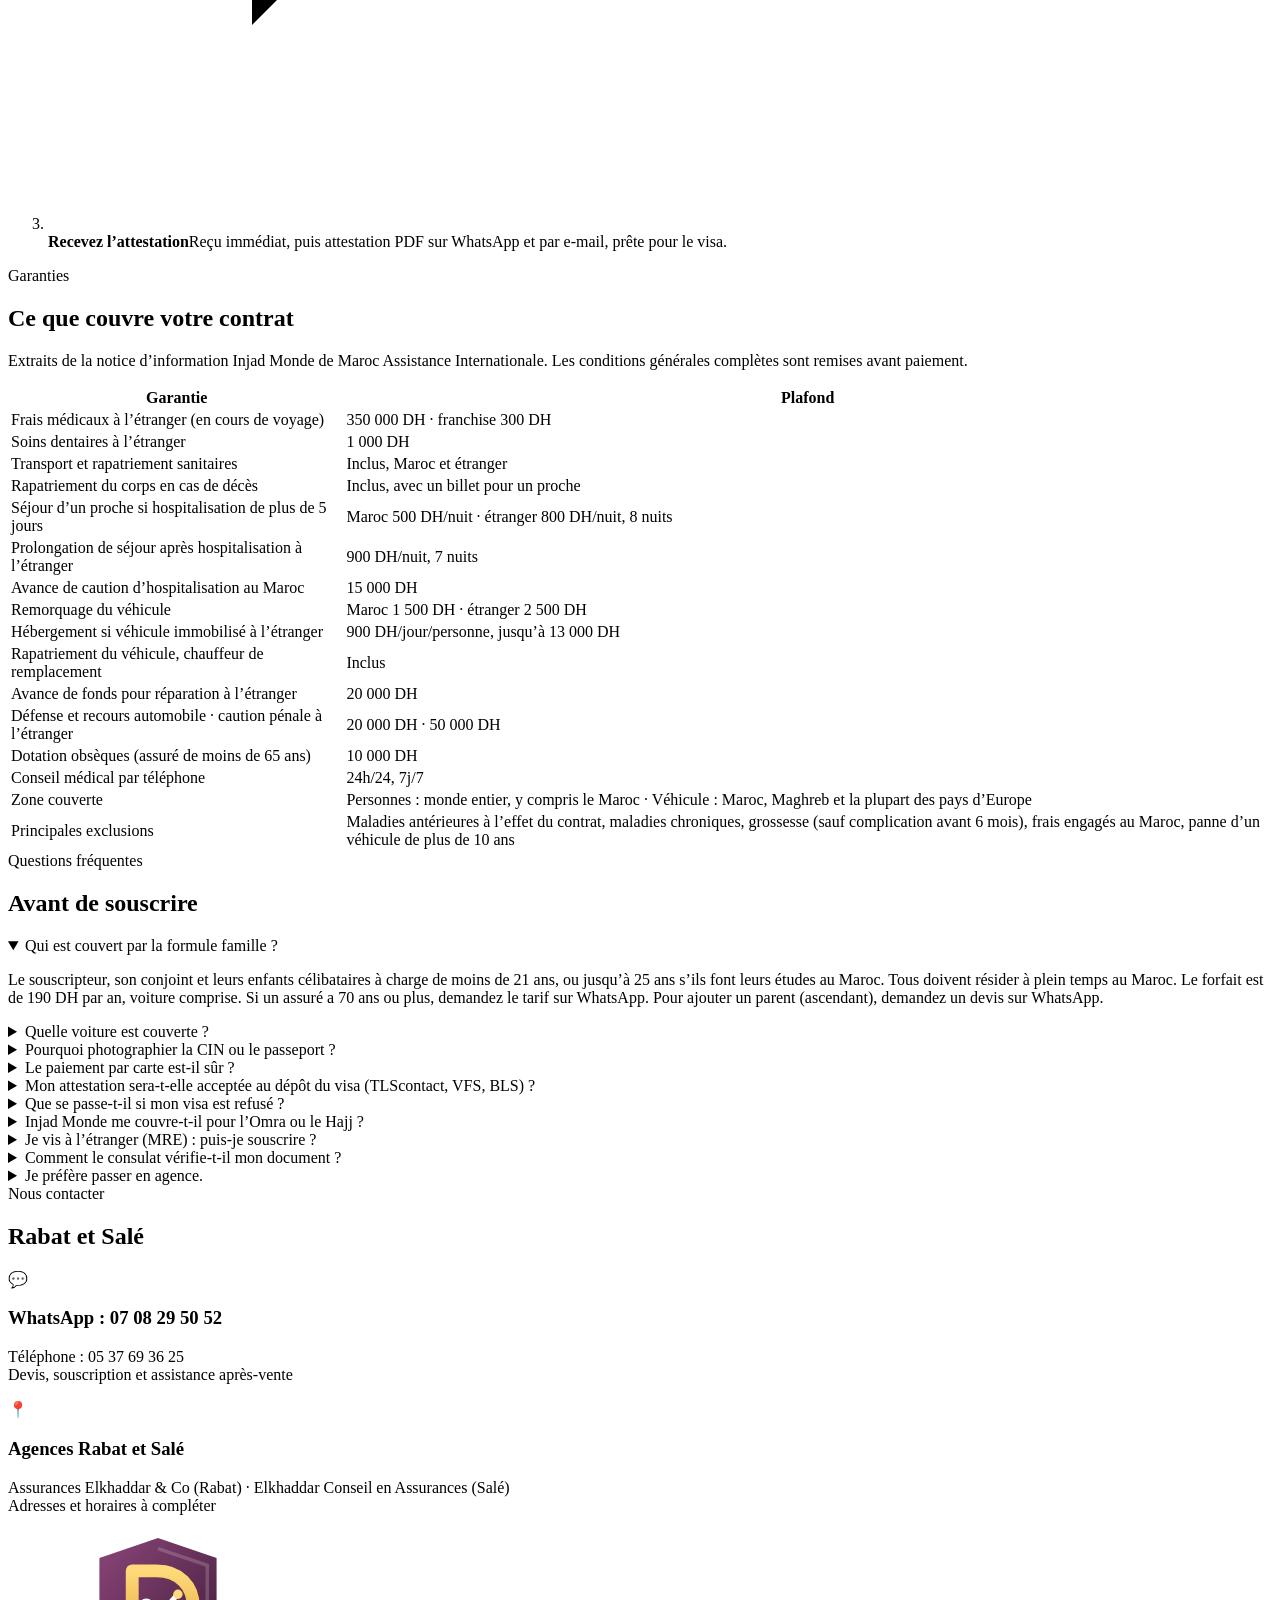
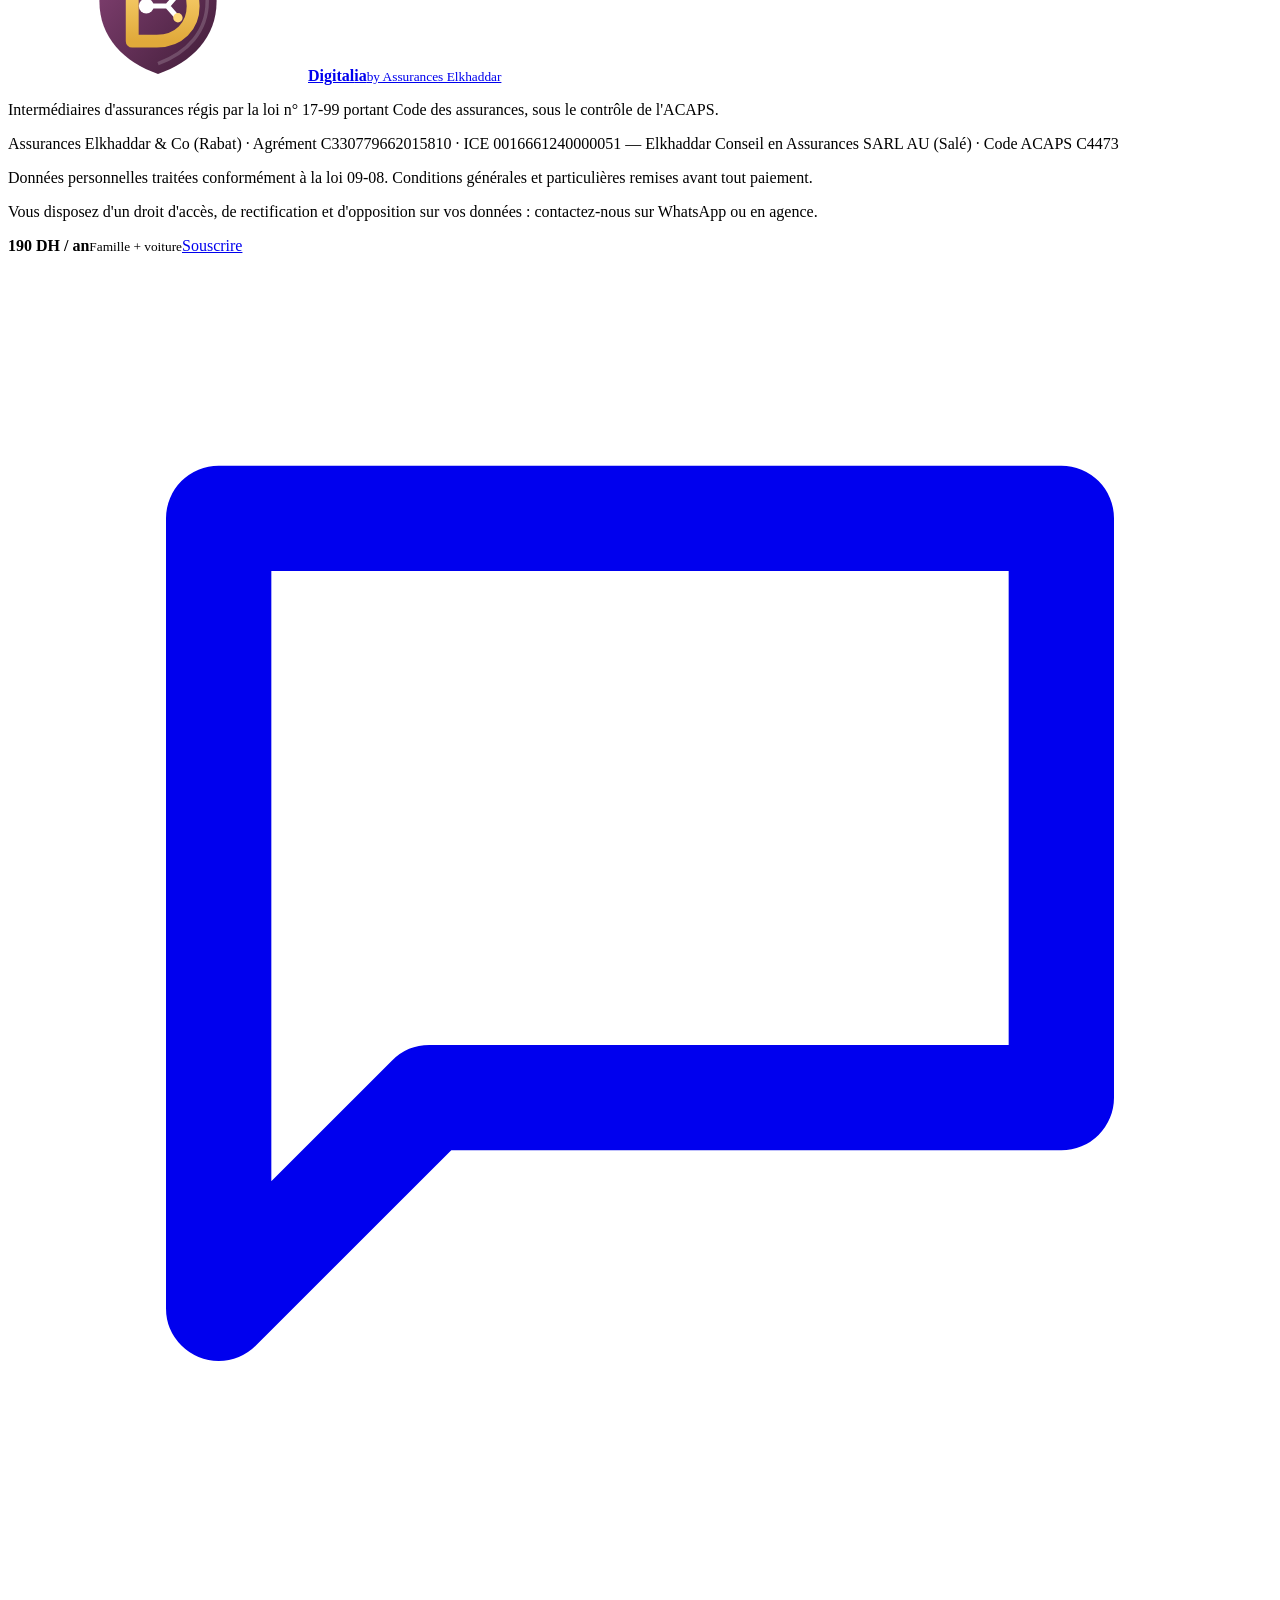
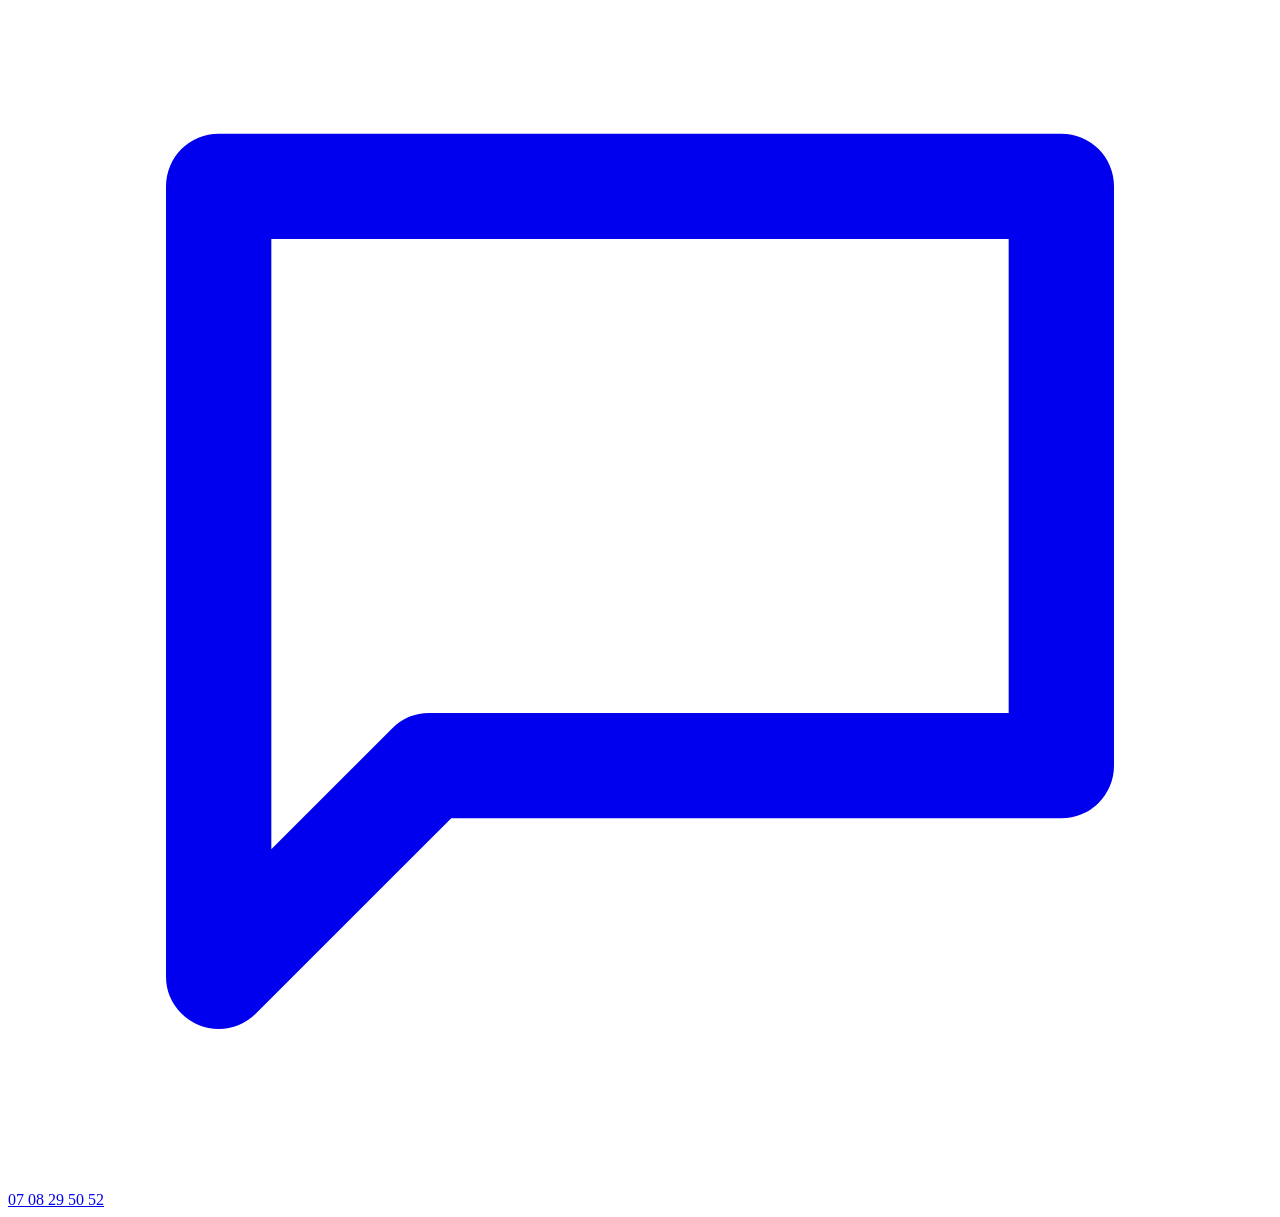
==== commit b256a12a: "fix: Bandeau de confiance : retrait d'« Intermédiaire agréé » et « Maroc Assistance » Co-Authored-By" ====
--- a/digitalia-voyage/static/index.html
+++ b/digitalia-voyage/static/index.html
@@ -61,8 +61,6 @@
   </section>
   <div class="trust"><ul class="wrap">
     <li><svg viewBox="0 0 24 24" aria-hidden="true"><rect x="3" y="6" width="18" height="12" rx="2"/><path d="M3 10h18M7 15h4"/></svg><span><b>Paiement sécurisé</b>Carte bancaire, 3-D Secure</span></li>
-    <li><svg viewBox="0 0 24 24" aria-hidden="true"><path d="M12 3l8 3v6c0 5-3.5 8-8 9-4.5-1-8-4-8-9V6z"/><path d="M9 12l2 2 4-4"/></svg><span><b>Intermédiaire agréé</b>Sous le contrôle de l’ACAPS</span></li>
-    <li><svg viewBox="0 0 24 24" aria-hidden="true"><path d="M4 12h16M12 4c3 3 3 13 0 16M12 4c-3 3-3 13 0 16"/><circle cx="12" cy="12" r="8"/></svg><span><b>Maroc Assistance</b>Contrat Injad Monde</span></li>
     <li><svg viewBox="0 0 24 24" aria-hidden="true"><path d="M6 3h9l3 3v15H6z"/><path d="M9 12h6M9 16h4"/></svg><span><b>Attestation PDF</b>Avec QR code de vérification</span></li>
   </ul></div>
   <section class="hero" id="souscrire">
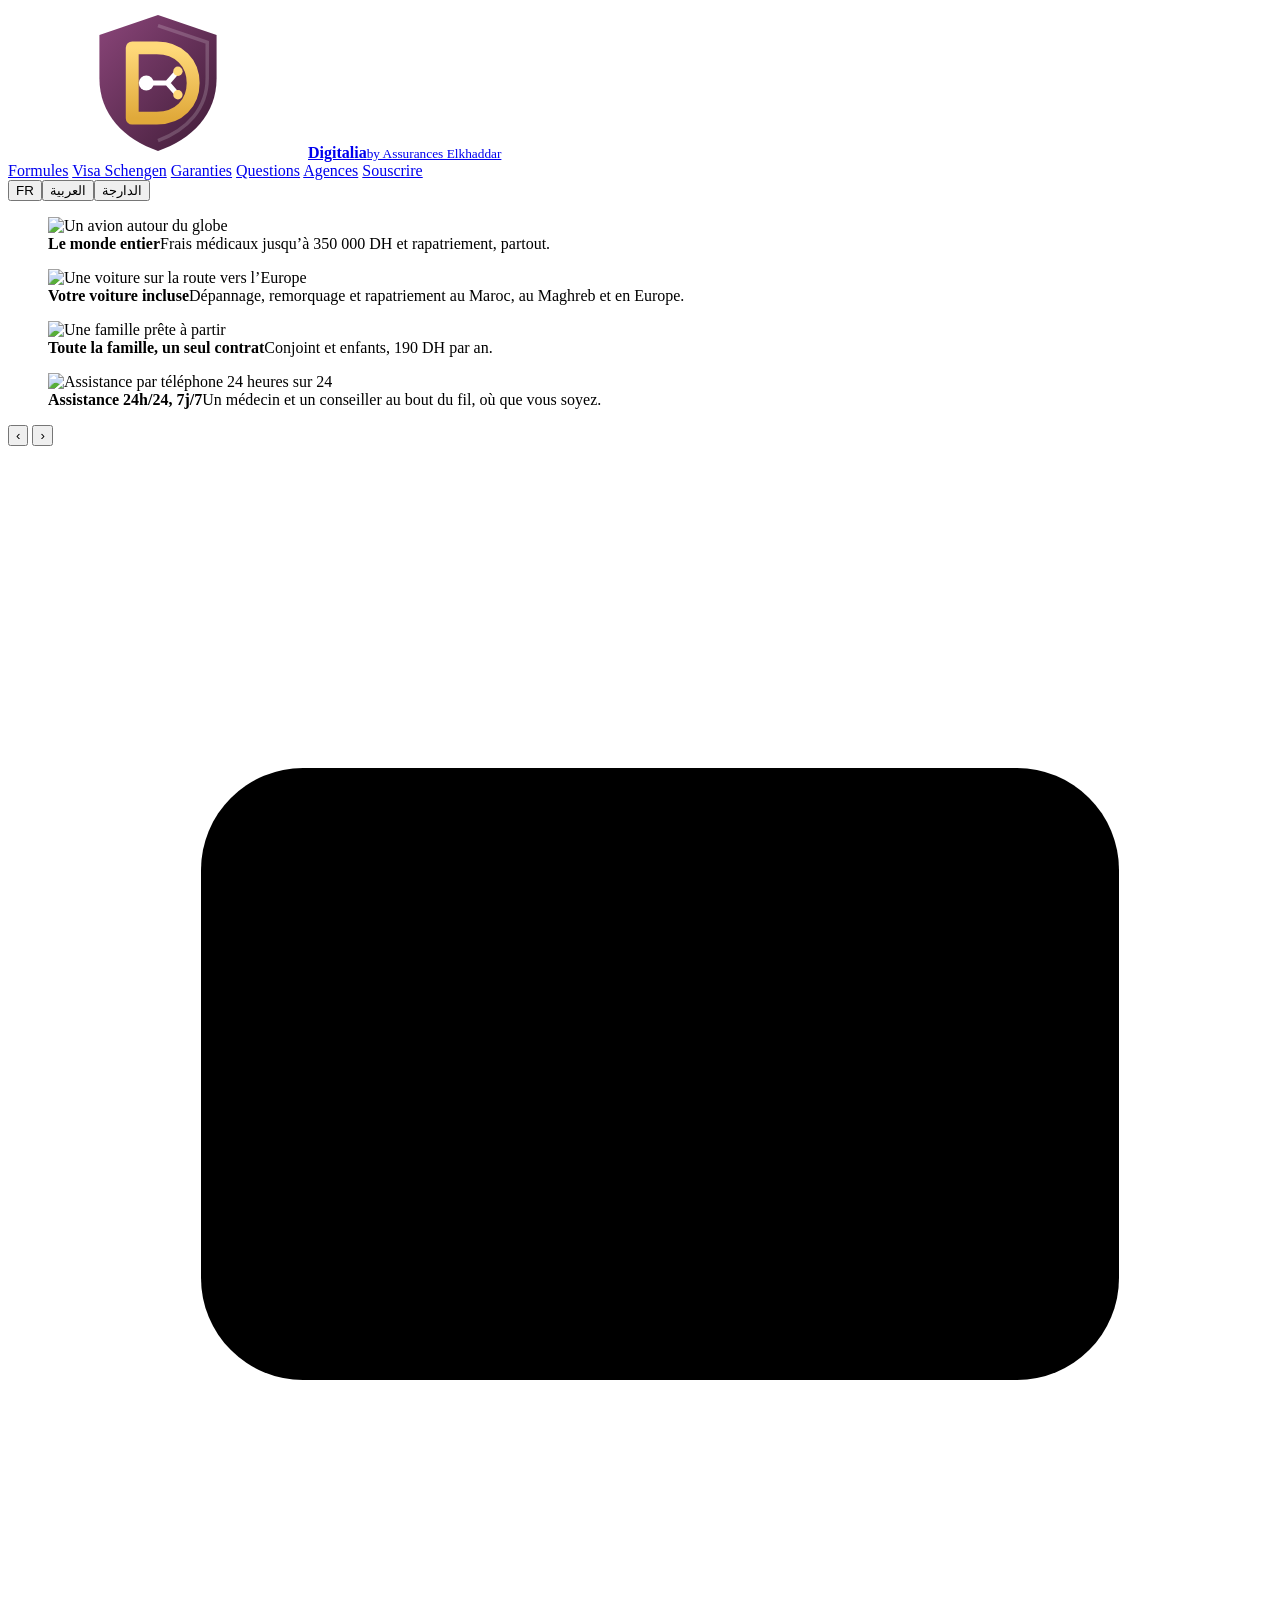
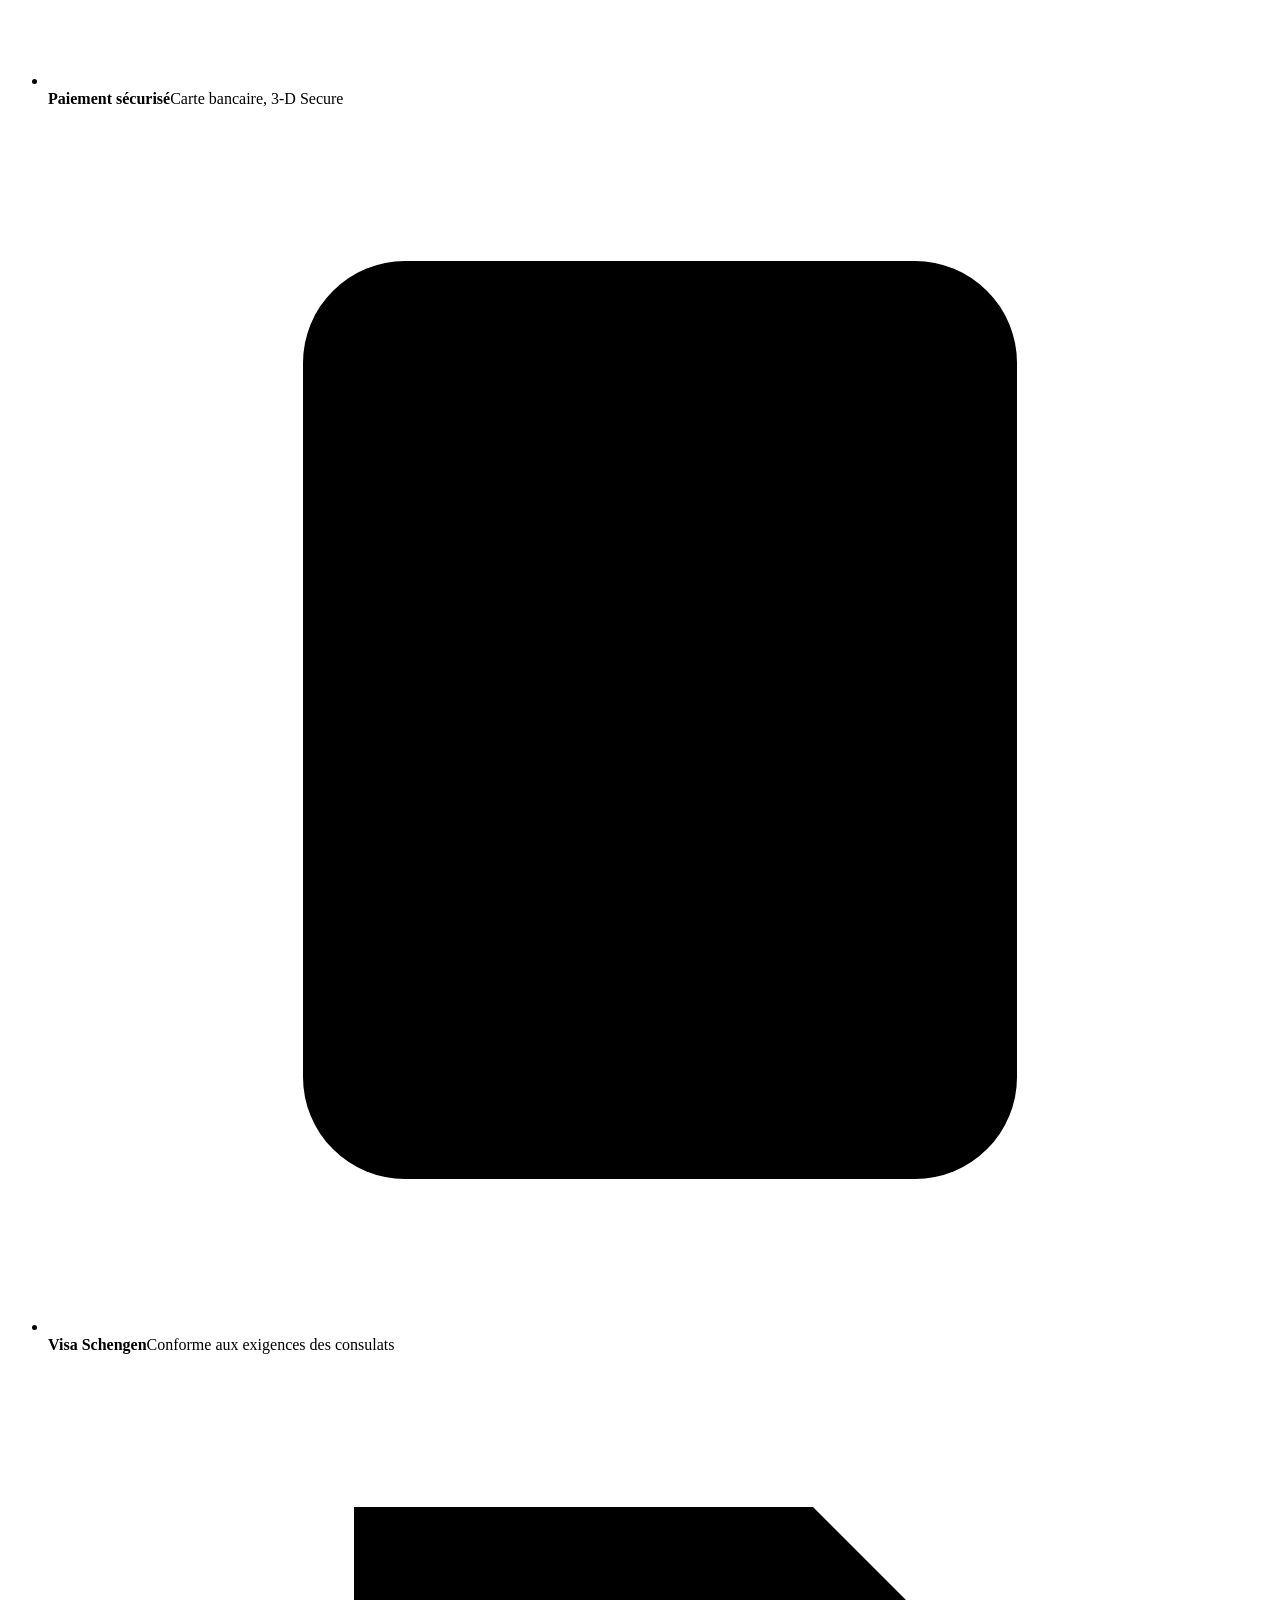
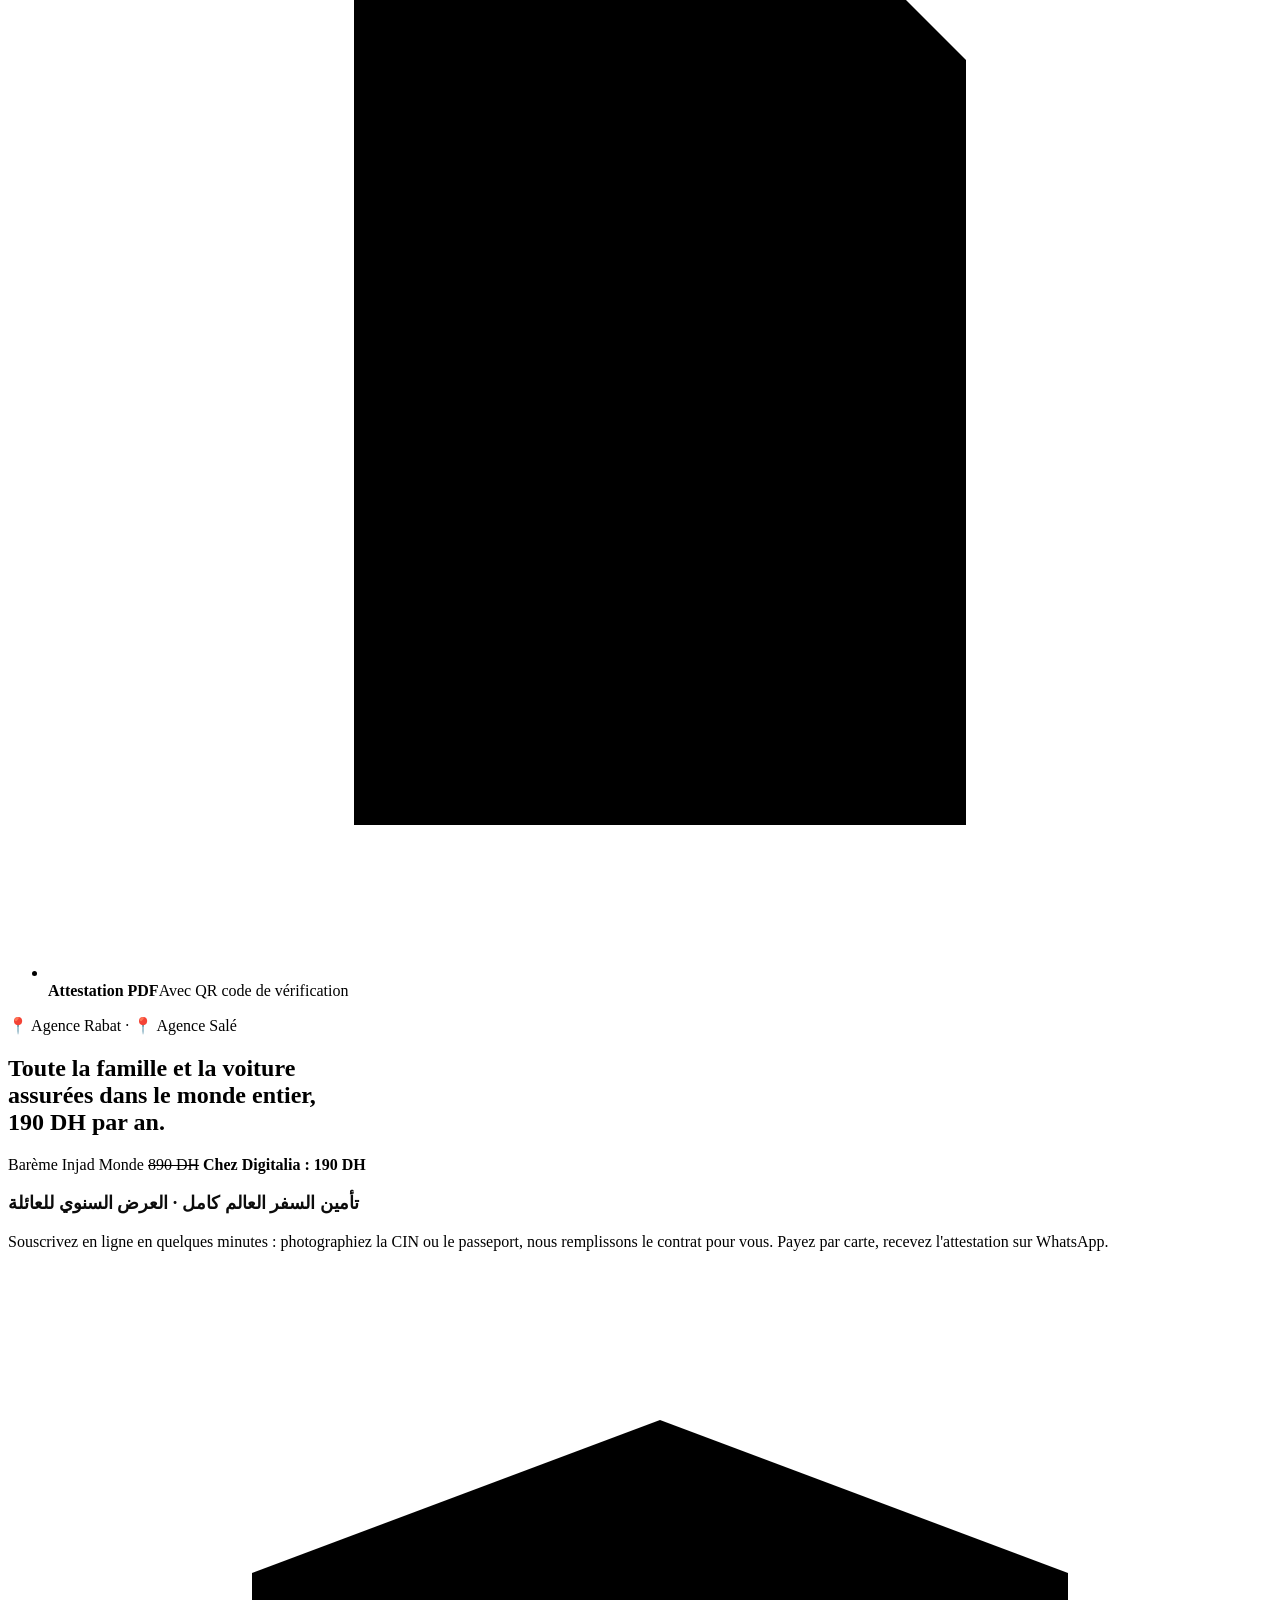
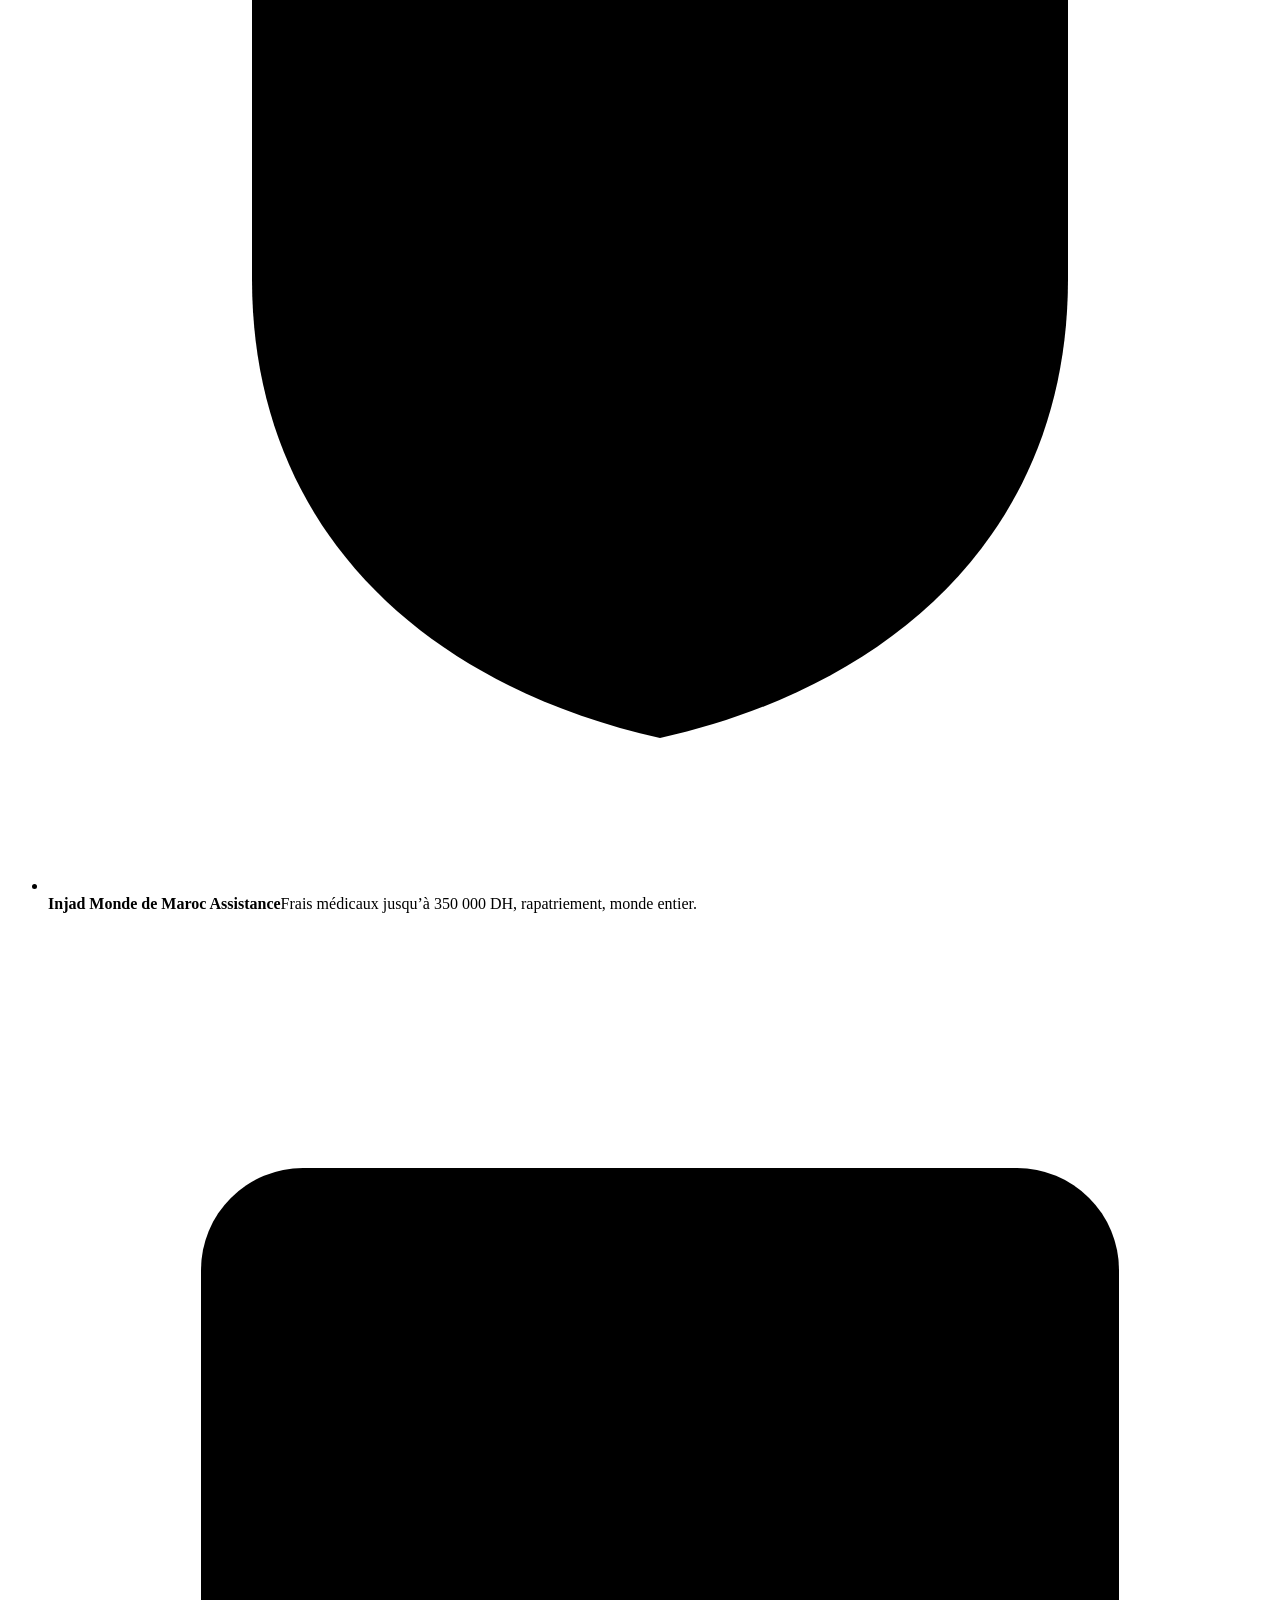
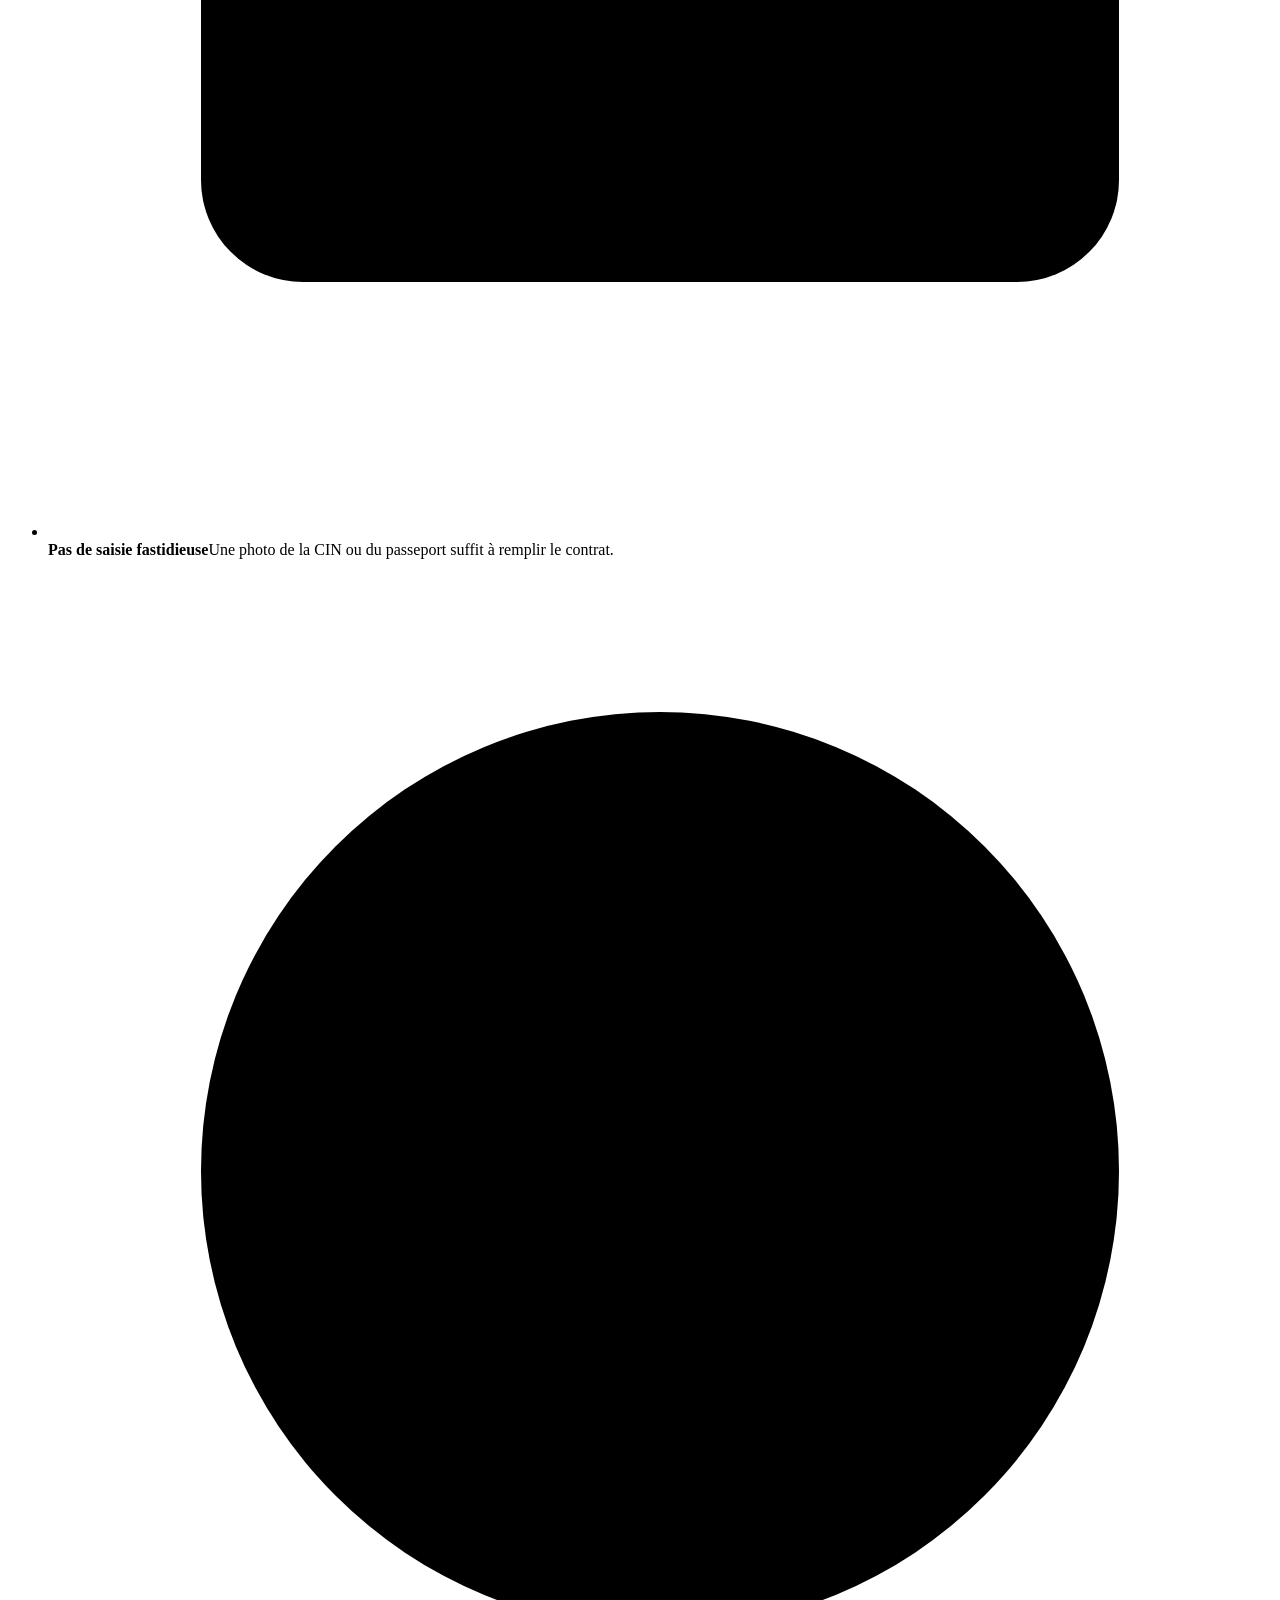
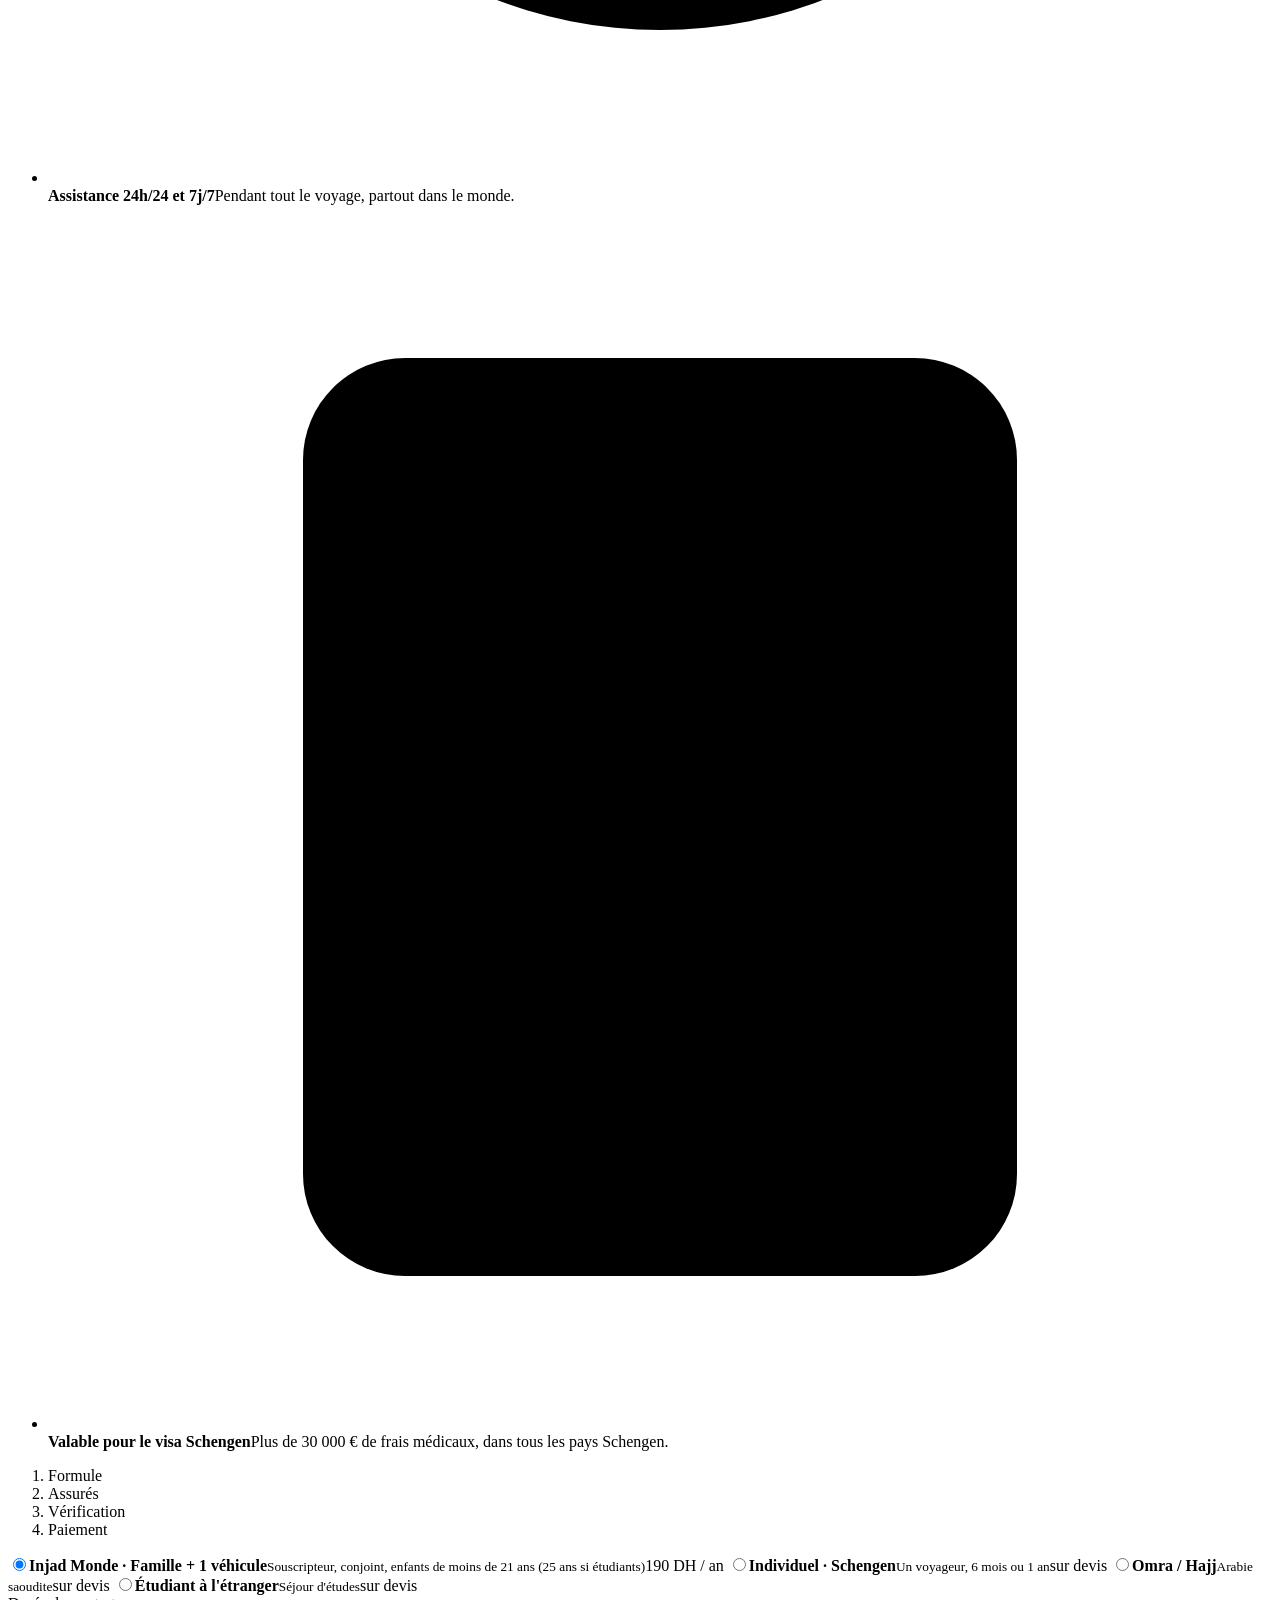
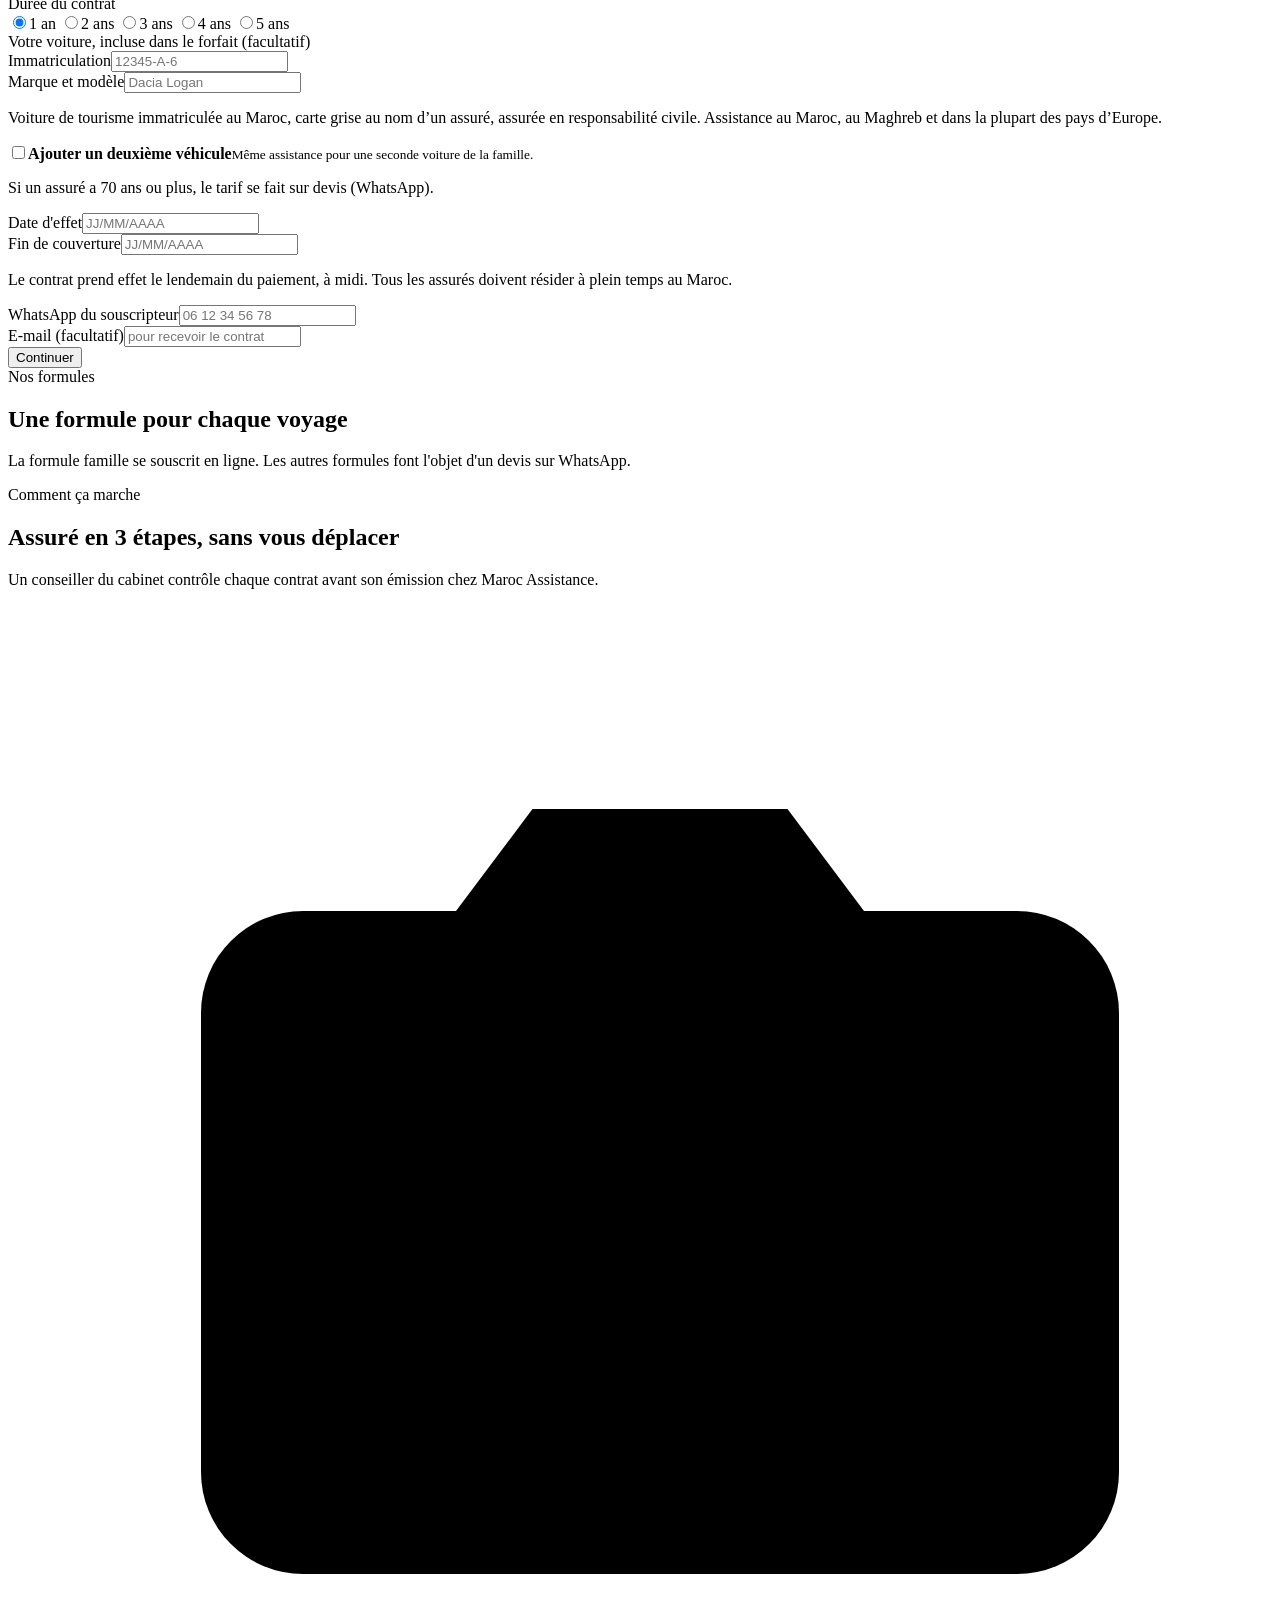
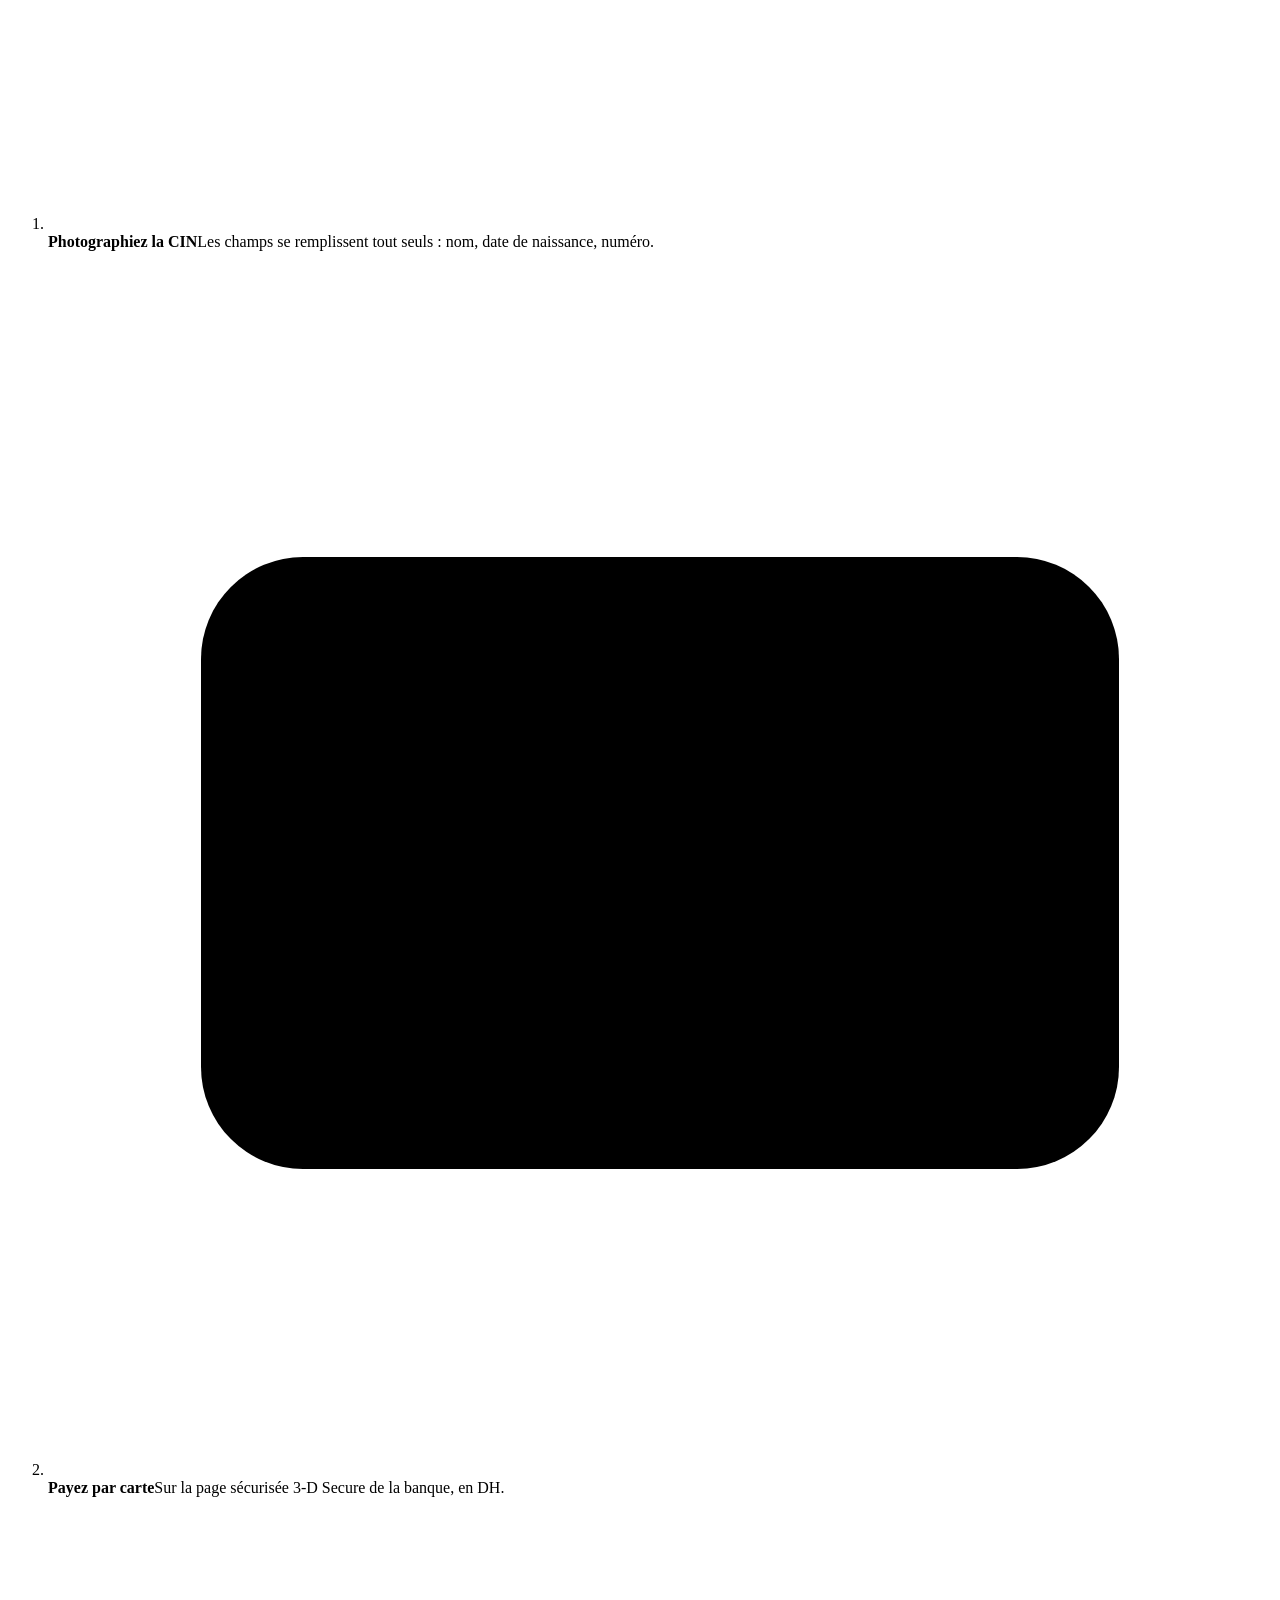
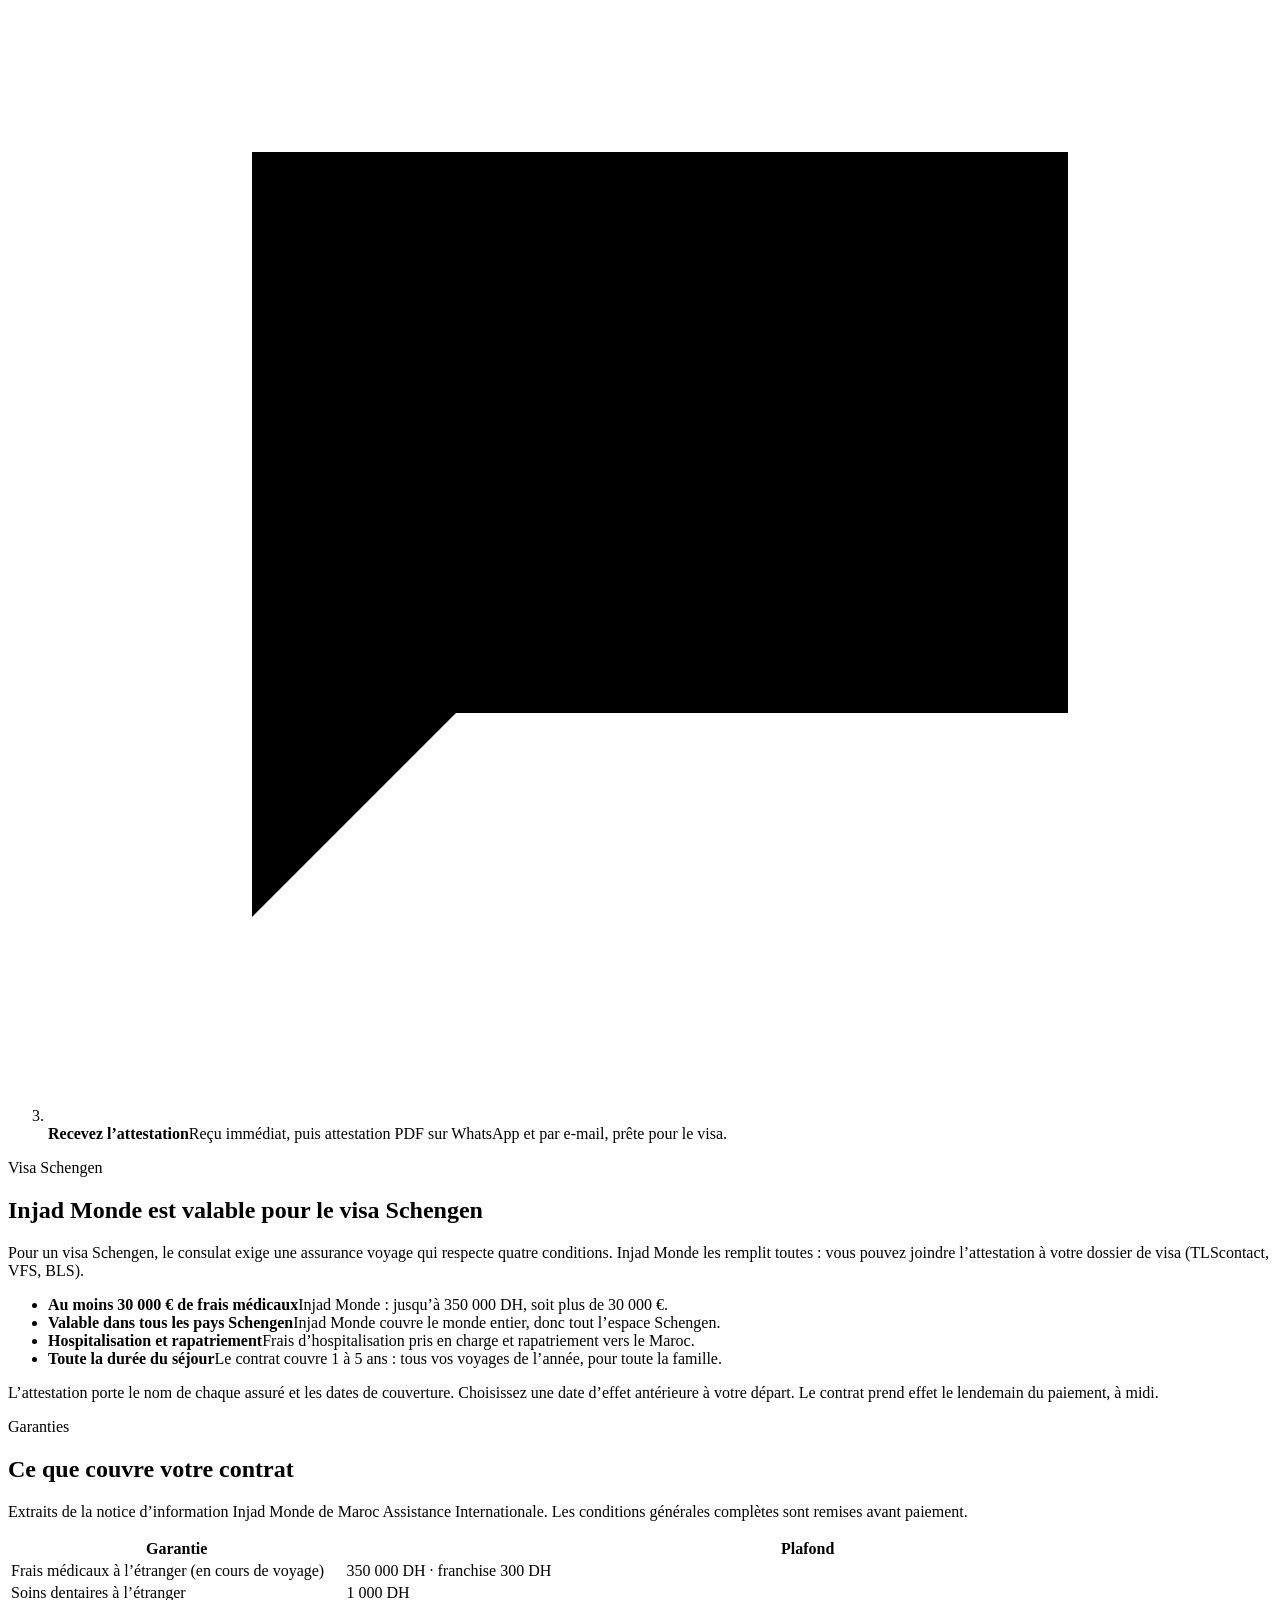
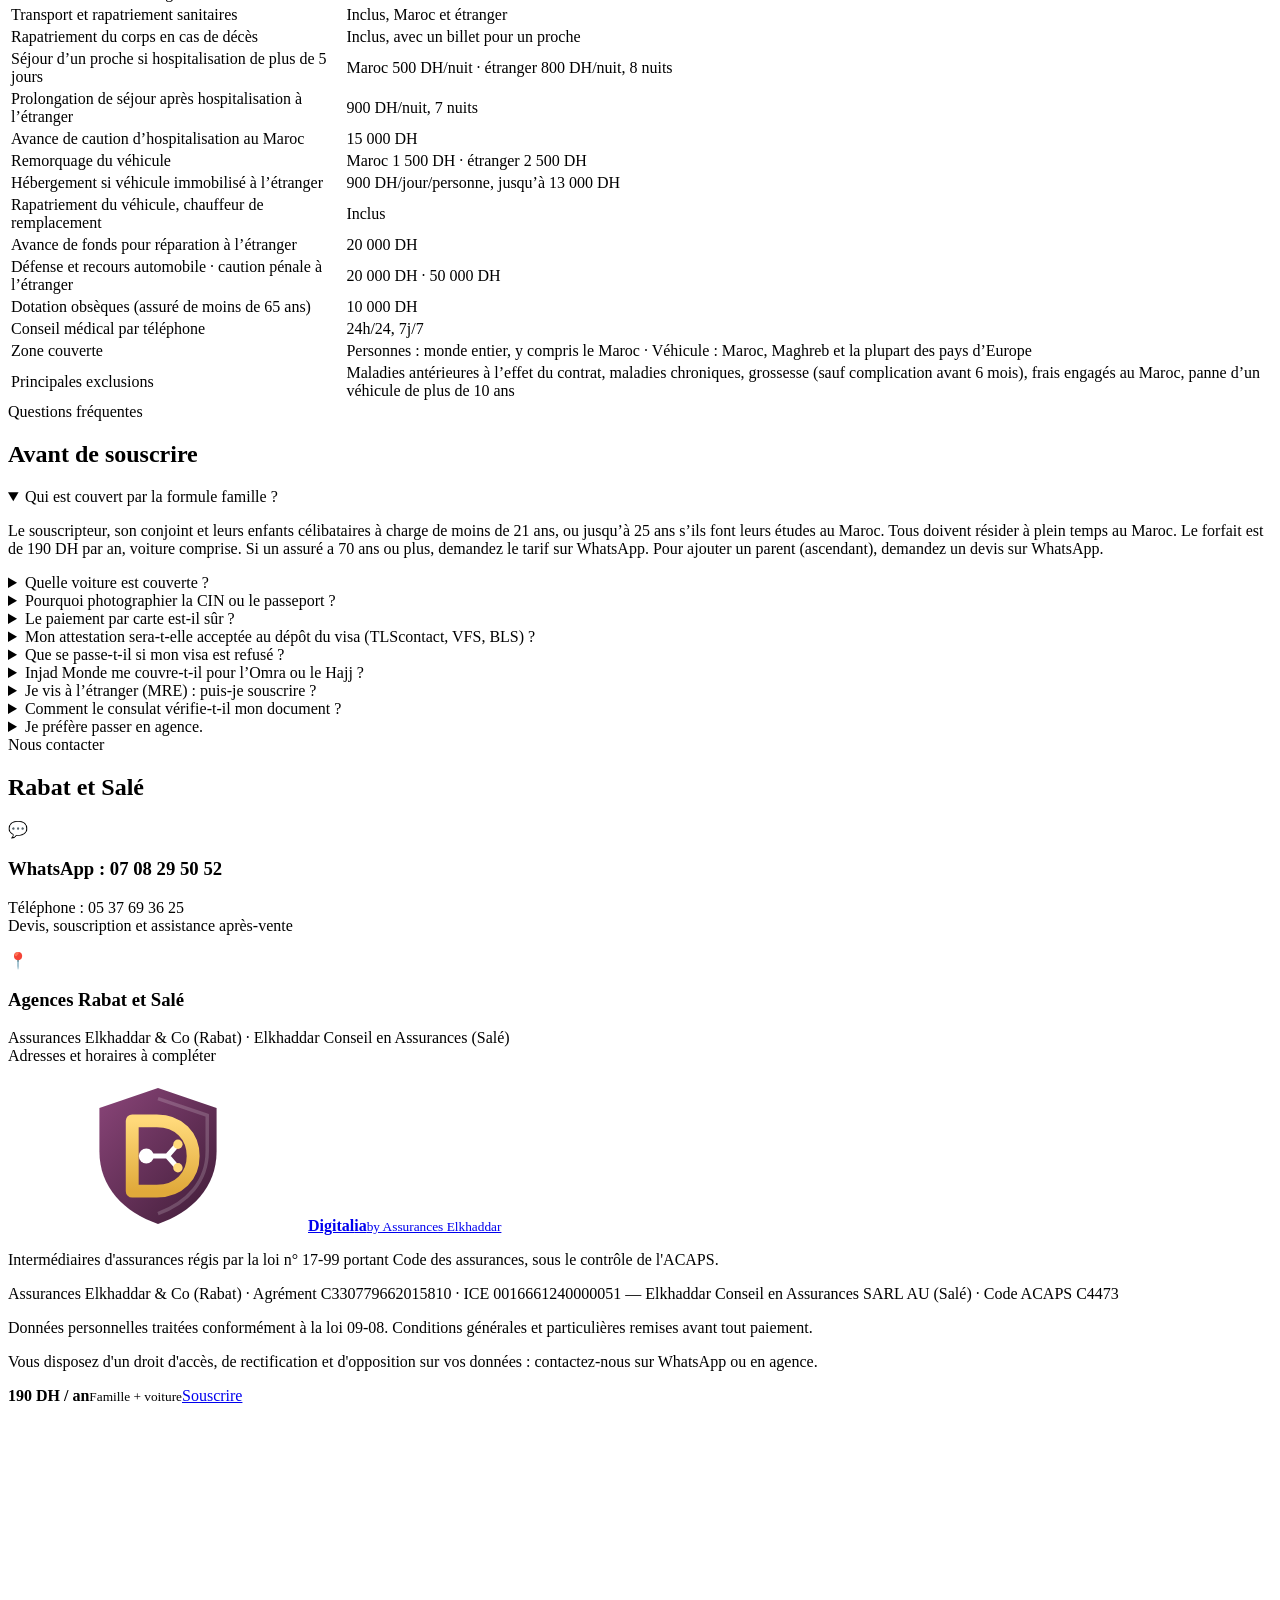
==== commit d50cc7df: "feat: Section Visa Schengen : Injad Monde remplit les 4 conditions des consulats Co-Authored-By: Cla" ====
--- a/digitalia-voyage/static/index.html
+++ b/digitalia-voyage/static/index.html
@@ -38,6 +38,7 @@
     <a class="brand" href="#souscrire"><svg aria-label="Digitalia"><use href="#logo"/></svg><span><b>Digital<span class="ia">ia</span></b><small>by Assurances Elkhaddar</small></span></a>
     <nav class="menu" aria-label="Navigation">
       <a href="#offres">Formules</a>
+      <a href="#schengen">Visa Schengen</a>
       <a href="#garanties">Garanties</a>
       <a href="#faq">Questions</a>
       <a href="#agences">Agences</a>
@@ -61,6 +62,7 @@
   </section>
   <div class="trust"><ul class="wrap">
     <li><svg viewBox="0 0 24 24" aria-hidden="true"><rect x="3" y="6" width="18" height="12" rx="2"/><path d="M3 10h18M7 15h4"/></svg><span><b>Paiement sécurisé</b>Carte bancaire, 3-D Secure</span></li>
+    <li><svg viewBox="0 0 24 24" aria-hidden="true"><rect x="5" y="3" width="14" height="18" rx="2"/><circle cx="12" cy="10" r="3"/><path d="M9 16h6"/></svg><span><b>Visa Schengen</b>Conforme aux exigences des consulats</span></li>
     <li><svg viewBox="0 0 24 24" aria-hidden="true"><path d="M6 3h9l3 3v15H6z"/><path d="M9 12h6M9 16h4"/></svg><span><b>Attestation PDF</b>Avec QR code de vérification</span></li>
   </ul></div>
   <section class="hero" id="souscrire">
@@ -75,6 +77,7 @@
           <li><span class="ico"><svg viewBox="0 0 24 24"><path d="M12 3l8 3v6c0 5-3.5 8-8 9-4.5-1-8-4-8-9V6z"/><path d="M9 12l2 2 4-4"/></svg></span><div><b>Injad Monde de Maroc Assistance</b><span>Frais médicaux jusqu’à 350 000 DH, rapatriement, monde entier.</span></div></li>
           <li><span class="ico"><svg viewBox="0 0 24 24"><rect x="3" y="5" width="18" height="14" rx="2"/><circle cx="12" cy="12" r="3"/></svg></span><div><b>Pas de saisie fastidieuse</b><span>Une photo de la CIN ou du passeport suffit à remplir le contrat.</span></div></li>
           <li><span class="ico"><svg viewBox="0 0 24 24"><path d="M12 7v5l3 2"/><circle cx="12" cy="12" r="9"/></svg></span><div><b>Assistance 24h/24 et 7j/7</b><span>Pendant tout le voyage, partout dans le monde.</span></div></li>
+          <li><span class="ico"><svg viewBox="0 0 24 24"><rect x="5" y="3" width="14" height="18" rx="2"/><circle cx="12" cy="10" r="3"/><path d="M9 16h6"/></svg></span><div><b>Valable pour le visa Schengen</b><span>Plus de 30 000 € de frais médicaux, dans tous les pays Schengen.</span></div></li>
         </ul>
       </div>
 
@@ -198,6 +201,19 @@
     </div>
   </section>
 
+  <section class="block" id="schengen">
+    <div class="wrap">
+      <div class="sec-head"><span class="kicker">Visa Schengen</span><h2>Injad Monde est valable pour le visa Schengen</h2><p>Pour un visa Schengen, le consulat exige une assurance voyage qui respecte quatre conditions. Injad Monde les remplit toutes : vous pouvez joindre l’attestation à votre dossier de visa (TLScontact, VFS, BLS).</p></div>
+      <ul class="visa-ok">
+        <li><b>Au moins 30 000 € de frais médicaux</b><span>Injad Monde : jusqu’à 350 000 DH, soit plus de 30 000 €.</span></li>
+        <li><b>Valable dans tous les pays Schengen</b><span>Injad Monde couvre le monde entier, donc tout l’espace Schengen.</span></li>
+        <li><b>Hospitalisation et rapatriement</b><span>Frais d’hospitalisation pris en charge et rapatriement vers le Maroc.</span></li>
+        <li><b>Toute la durée du séjour</b><span>Le contrat couvre 1 à 5 ans : tous vos voyages de l’année, pour toute la famille.</span></li>
+      </ul>
+      <p class="visa-note">L’attestation porte le nom de chaque assuré et les dates de couverture. Choisissez une date d’effet antérieure à votre départ. Le contrat prend effet le lendemain du paiement, à midi.</p>
+    </div>
+  </section>
+
   <section class="block" id="garanties">
     <div class="wrap">
       <div class="sec-head"><span class="kicker">Garanties</span><h2>Ce que couvre votre contrat</h2><p>Extraits de la notice d’information Injad Monde de Maroc Assistance Internationale. Les conditions générales complètes sont remises avant paiement.</p></div>
@@ -235,7 +251,7 @@
         <details><summary>Quelle voiture est couverte ?</summary><p>Une voiture de tourisme immatriculée au Maroc, dont la carte grise est au nom d’un assuré, couverte par une assurance automobile et non utilisée pour du transport payant. Les pannes d’un véhicule de plus de 10 ans ne sont pas couvertes. Un deuxième véhicule coûte 100 DH de plus par an.</p></details>
         <details><summary>Pourquoi photographier la CIN ou le passeport ?</summary><p>Pour remplir le contrat sans erreur : nom, prénom, date de naissance et numéro de pièce figurent sur l'attestation demandée par le consulat. Les photos servent uniquement à l'émission de votre contrat.</p></details>
         <details><summary>Le paiement par carte est-il sûr ?</summary><p>Le paiement se fait sur la page 3-D Secure de la banque. Notre site ne voit jamais votre numéro de carte.</p></details>
-        <details><summary>Mon attestation sera-t-elle acceptée au dépôt du visa (TLScontact, VFS, BLS) ?</summary><p>Injad Monde couvre le monde entier, avec des frais médicaux jusqu’à 350 000 DH (plus de 30 000 €) et le rapatriement, ce que demandent les consulats. L’attestation indique les noms des assurés et les dates de couverture. Vérifiez auprès du centre de visa (TLScontact, VFS, BLS) que cette attestation lui convient, et que la date d’effet couvre bien votre voyage.</p></details>
+        <details><summary>Mon attestation sera-t-elle acceptée au dépôt du visa (TLScontact, VFS, BLS) ?</summary><p>Oui, Injad Monde est valable pour le visa Schengen : frais médicaux jusqu’à 350 000 DH (plus de 30 000 €), validité dans tous les pays Schengen, hospitalisation et rapatriement compris. L’attestation indique le nom de chaque assuré et les dates de couverture. Vérifiez seulement que la date d’effet couvre bien votre voyage.</p></details>
         <details><summary>Que se passe-t-il si mon visa est refusé ?</summary><p>Injad Monde est un contrat d’assistance : il ne comprend pas de garantie d’annulation et ne rembourse pas un refus de visa. Une fois l’attestation émise, le contrat ne peut plus être annulé. Si vous attendez encore la décision du consulat, choisissez une date d’effet proche de votre départ, ou contactez-nous avant de payer.</p></details>
         <details><summary>Injad Monde me couvre-t-il pour l’Omra ou le Hajj ?</summary><p>Oui : Injad Monde couvre le monde entier, Arabie saoudite comprise, avec frais médicaux jusqu’à 350 000 DH et rapatriement vers le Maroc. L’assurance incluse dans le visa Omra, elle, ne prévoit généralement pas le rapatriement vers le Maroc.</p></details>
         <details><summary>Je vis à l’étranger (MRE) : puis-je souscrire ?</summary><p>Non, Injad Monde est réservé aux personnes qui résident à plein temps au Maroc. Écrivez-nous sur WhatsApp : nous vous proposerons une formule adaptée.</p></details>
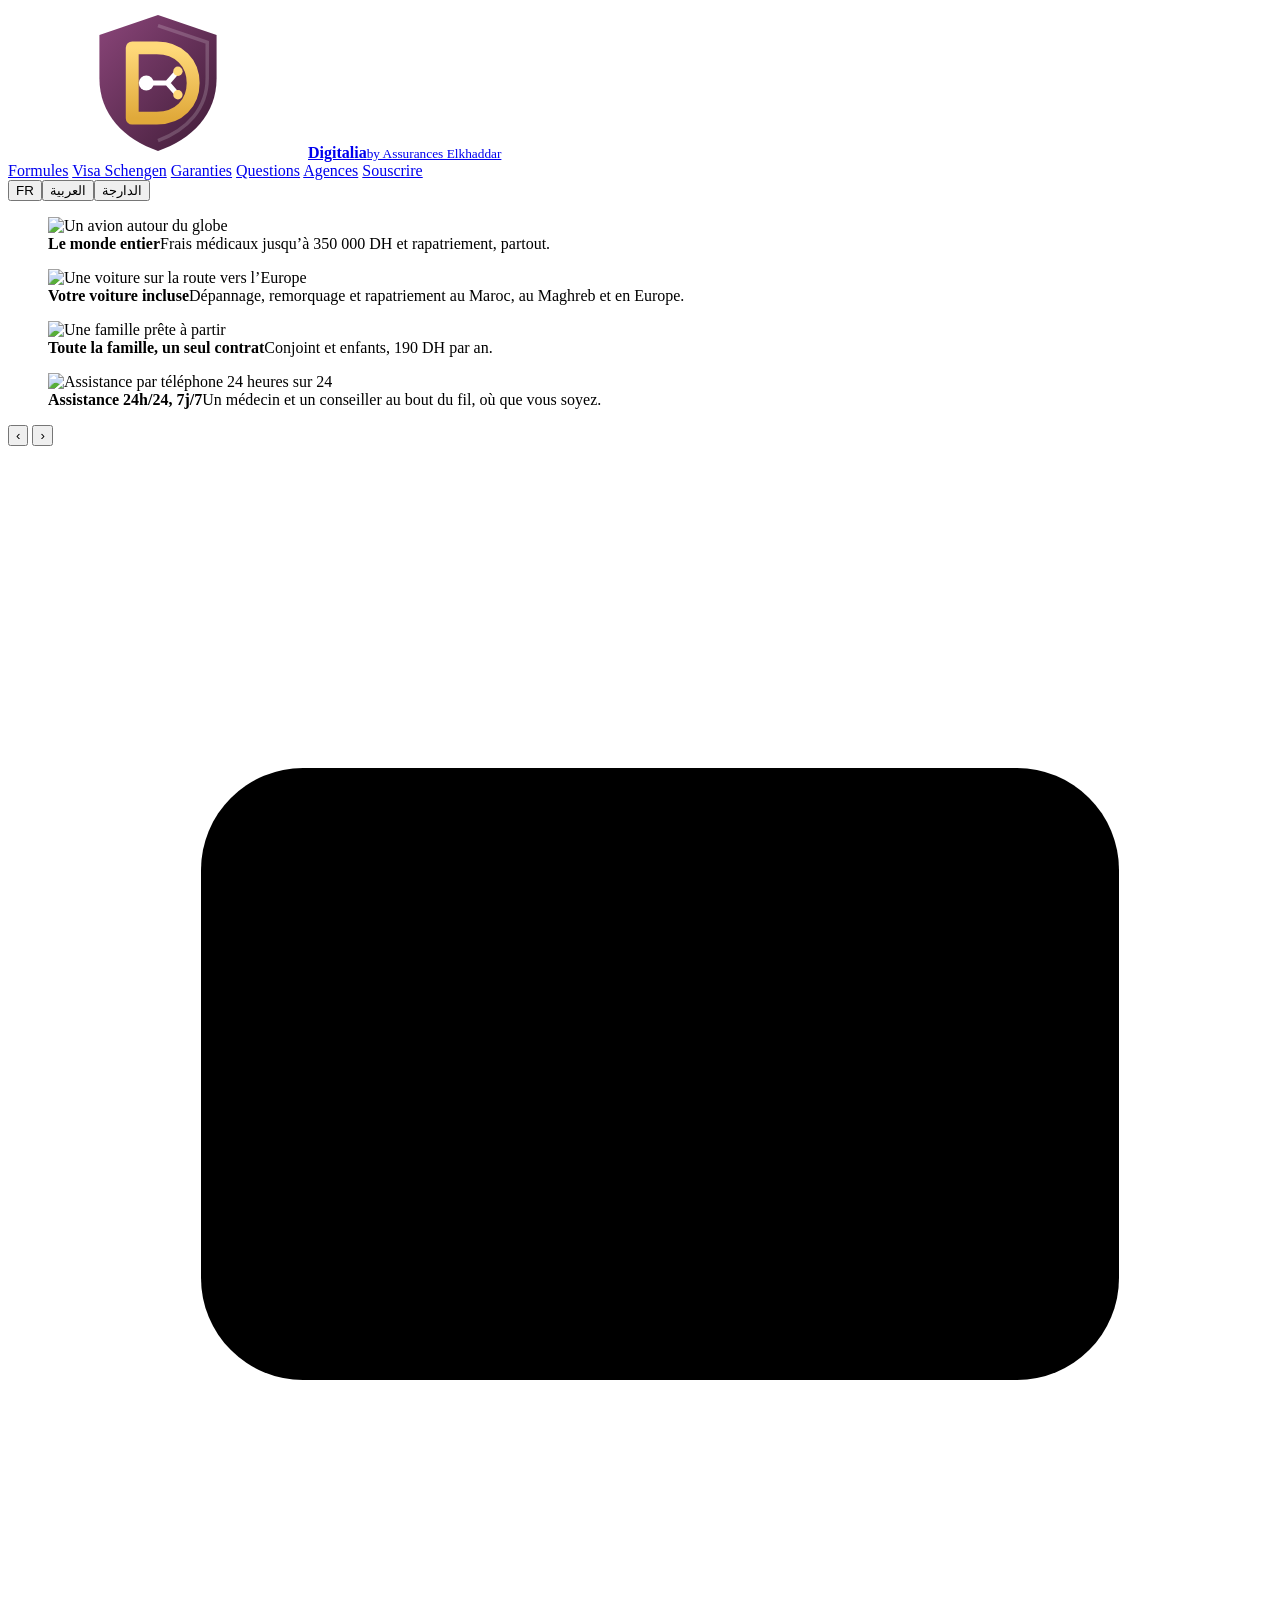
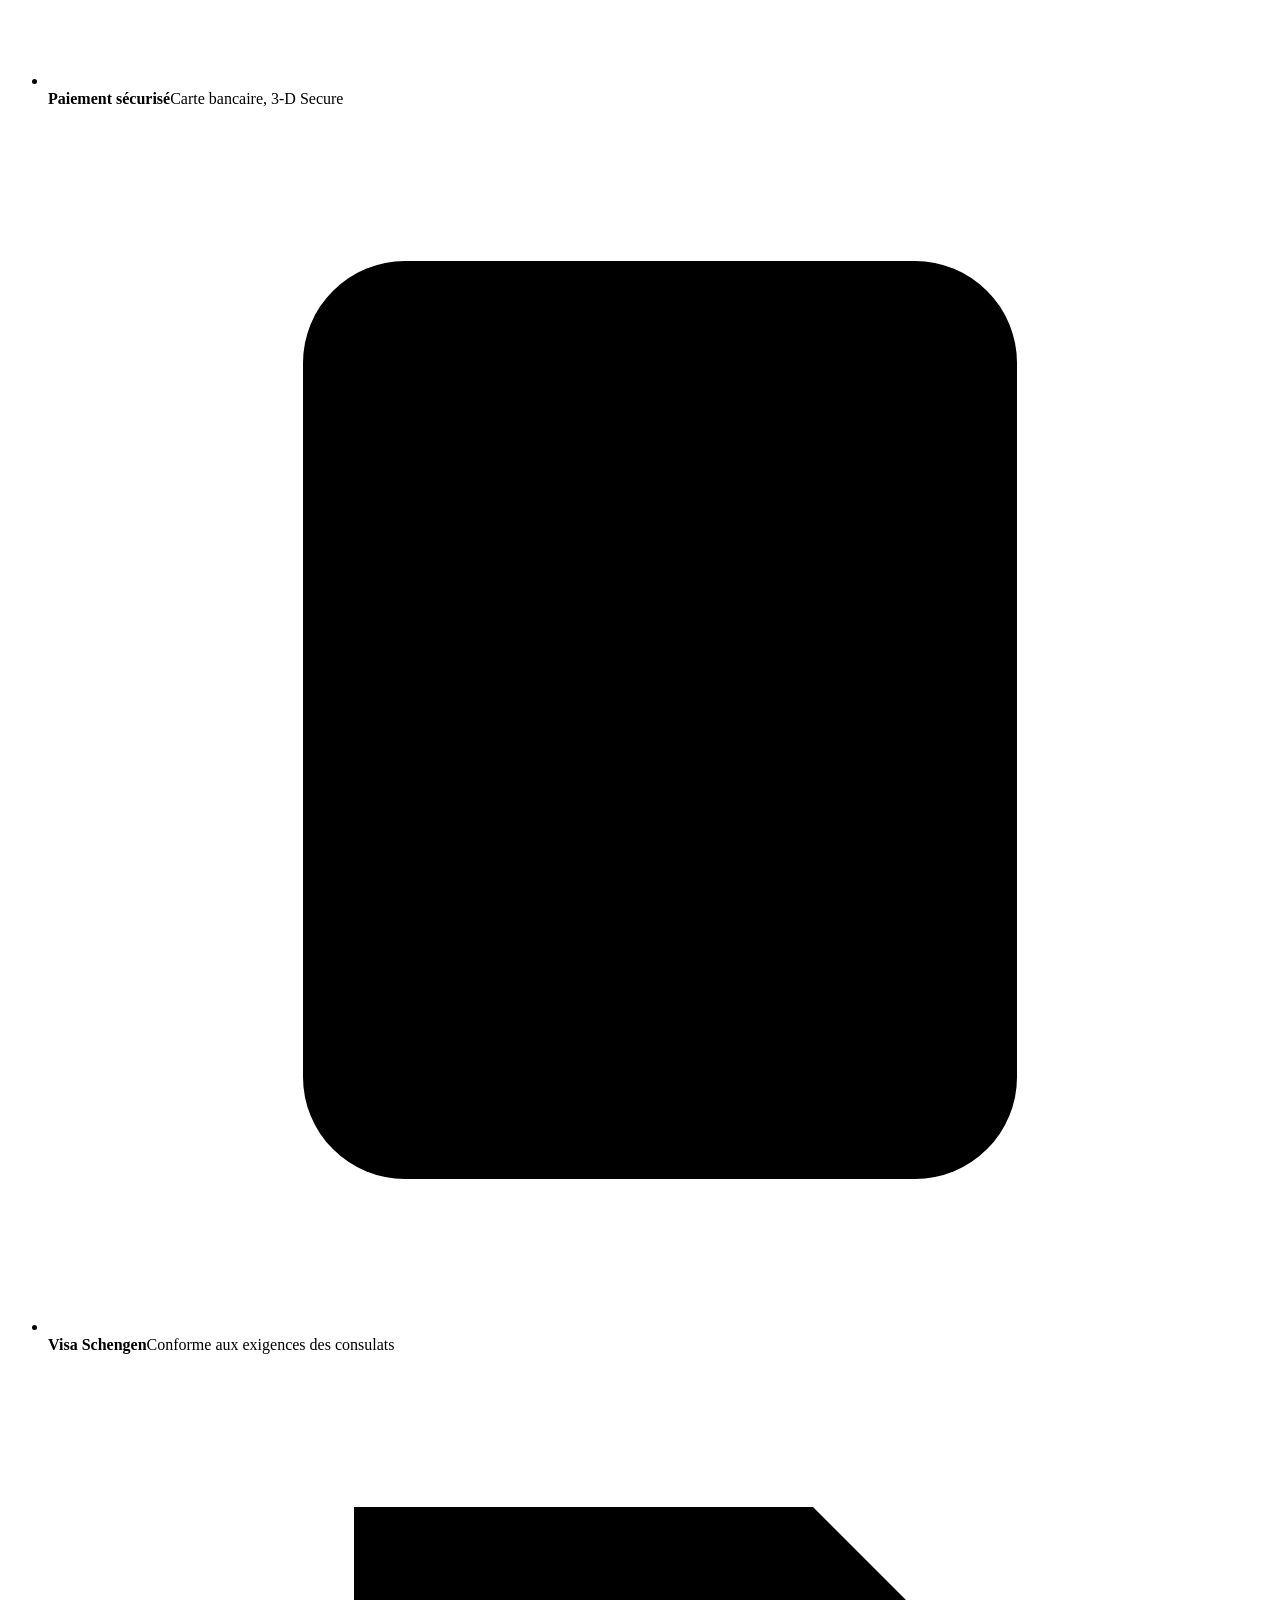
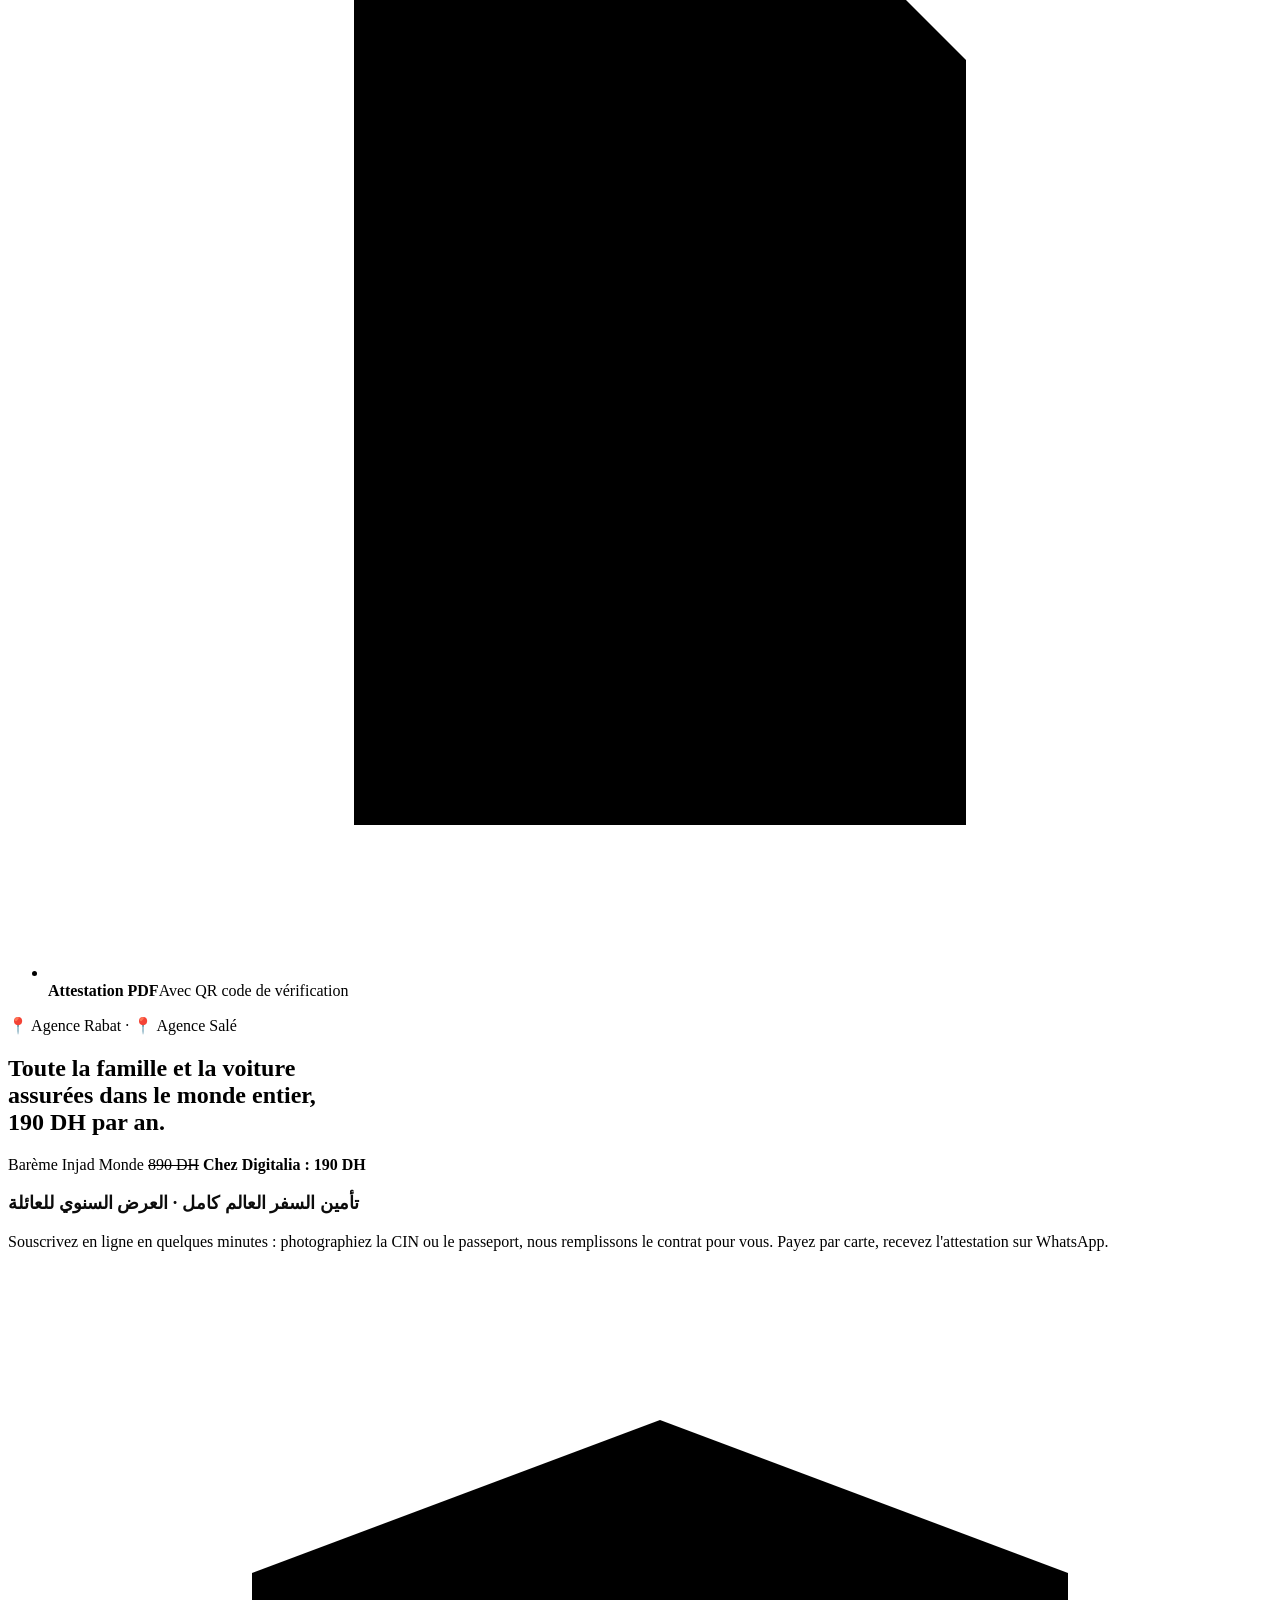
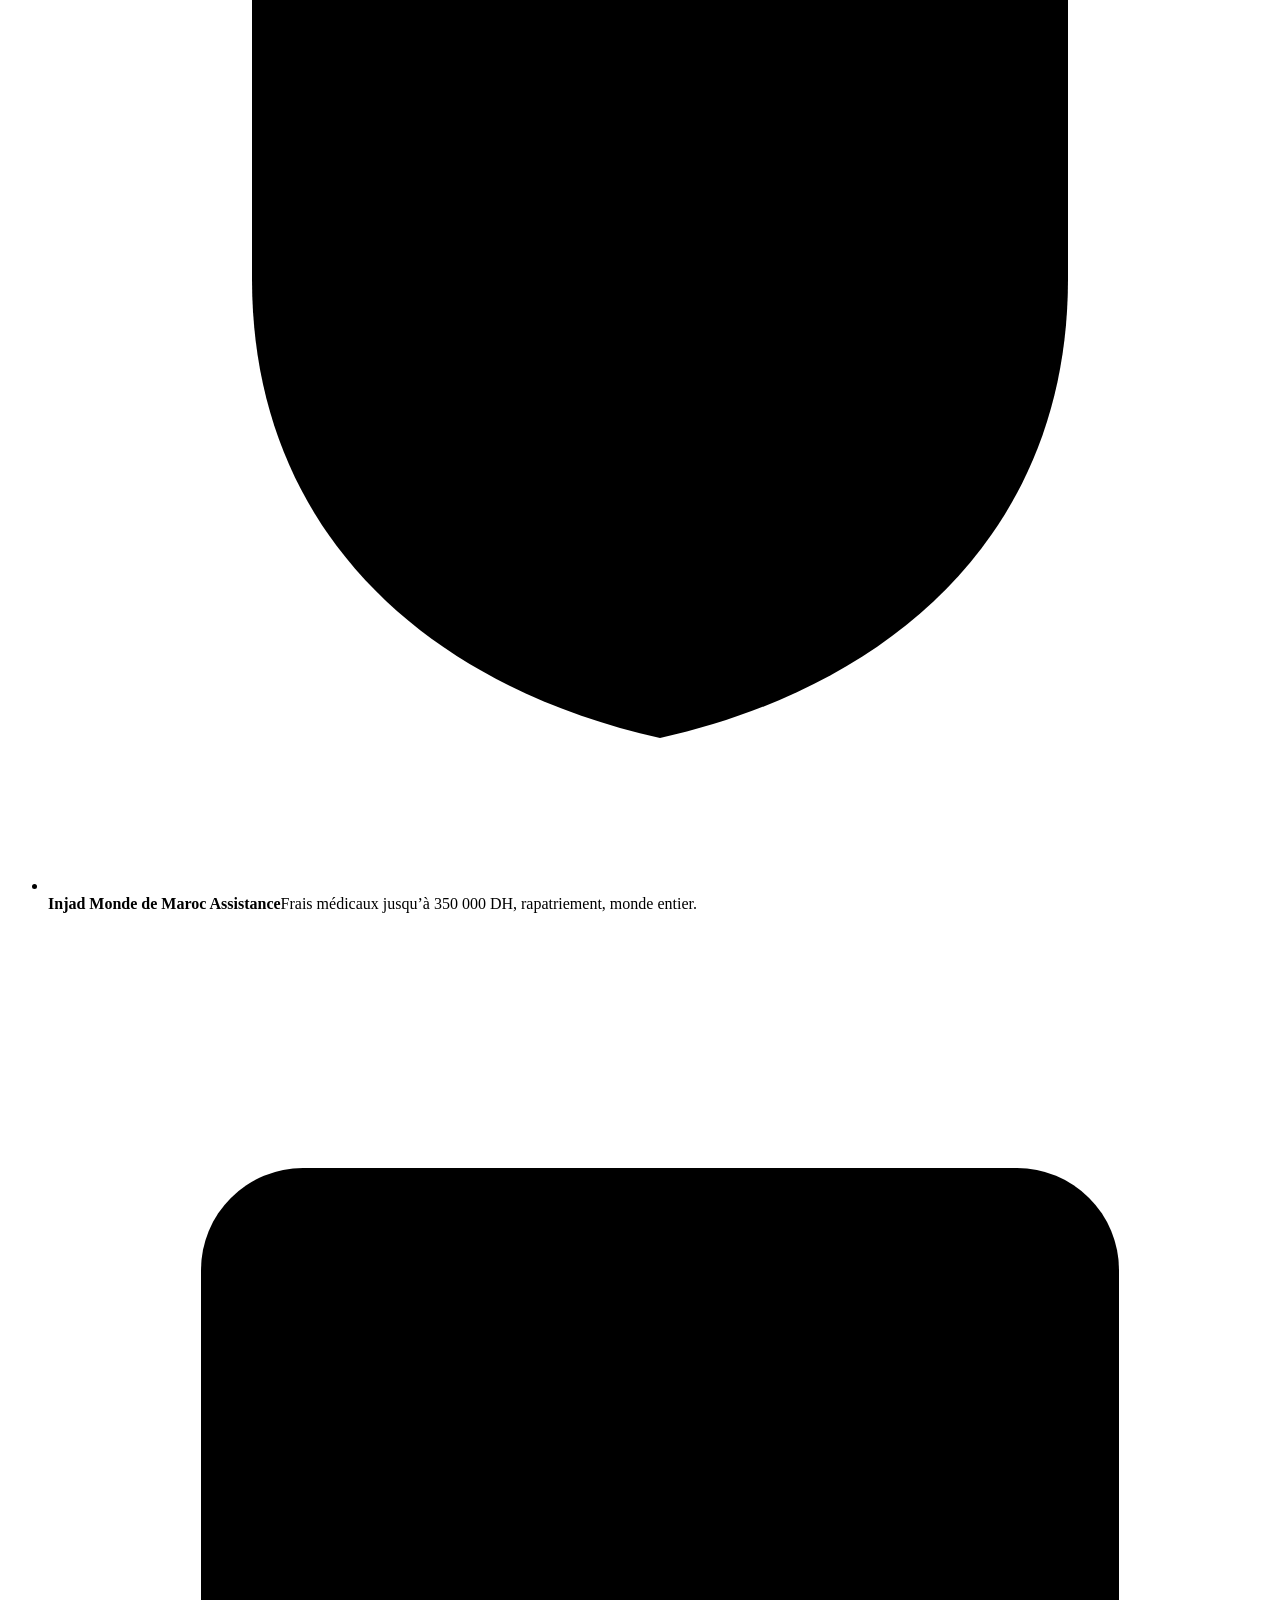
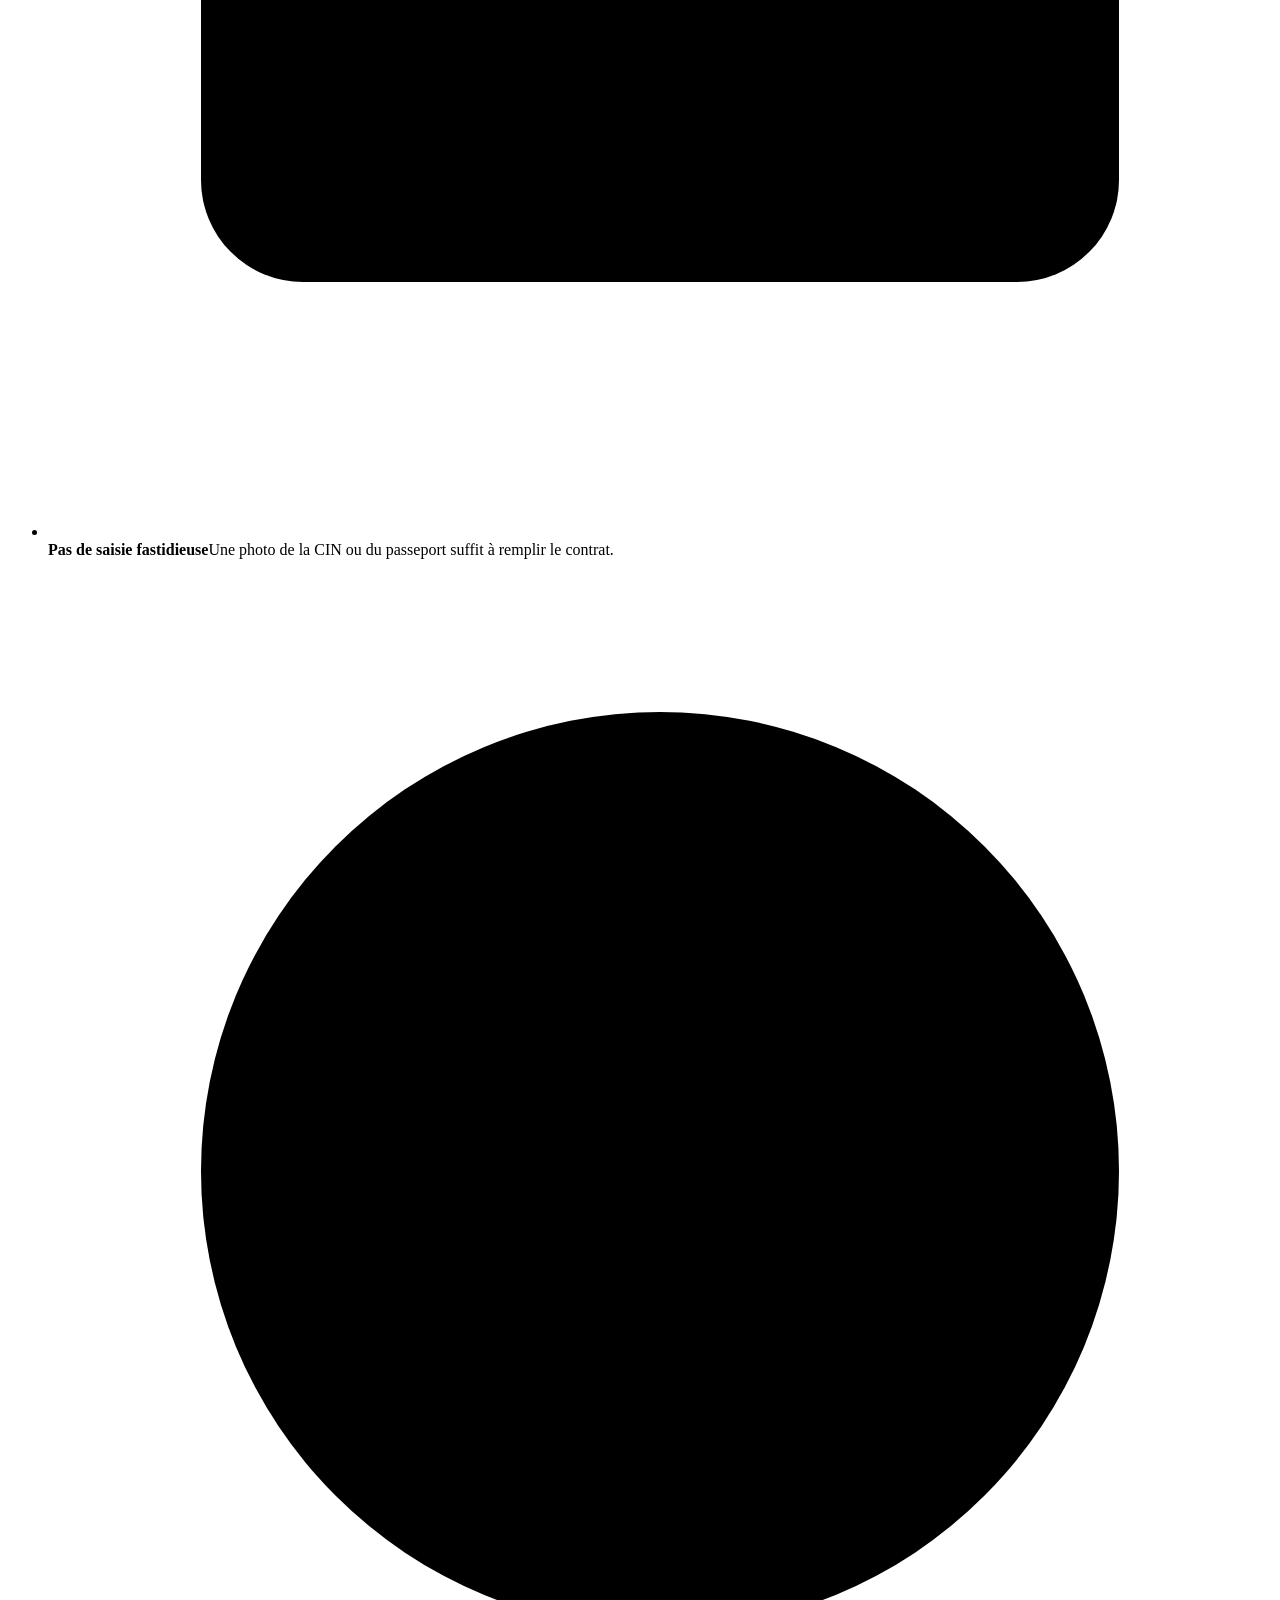
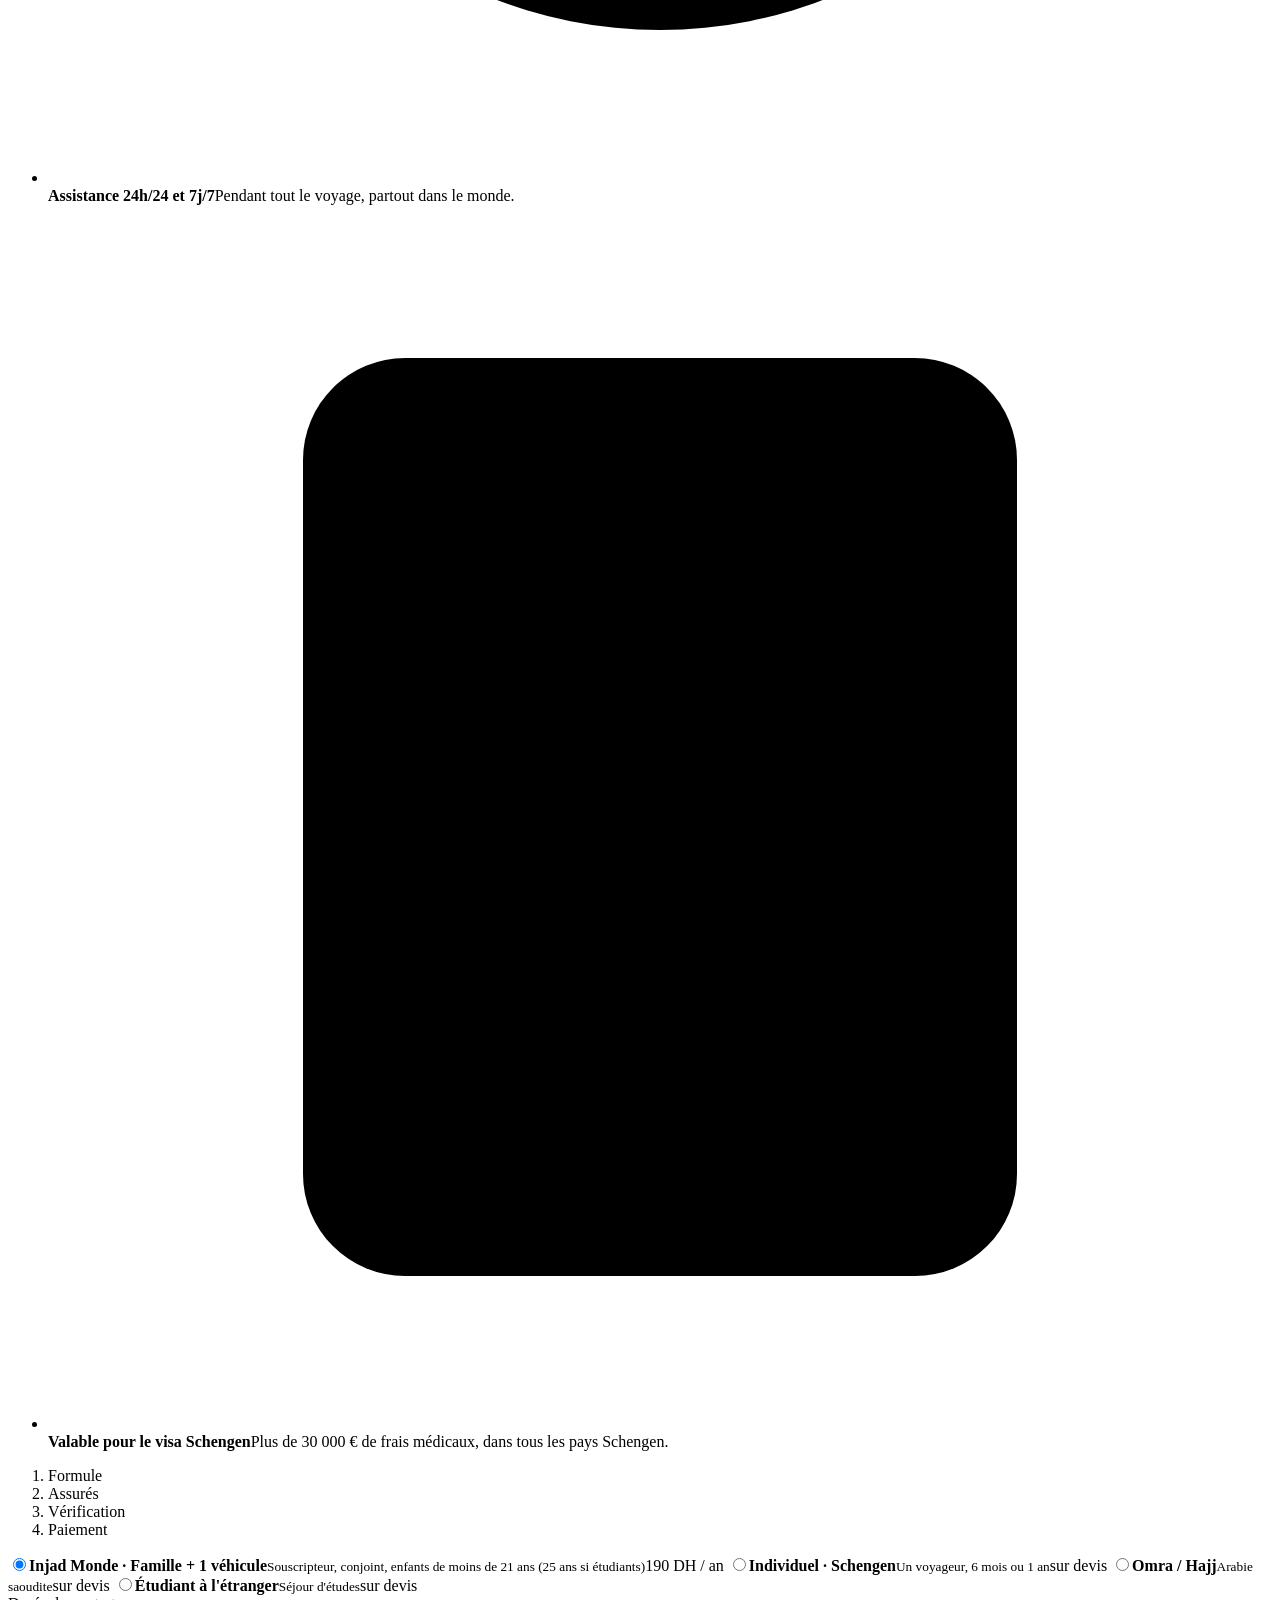
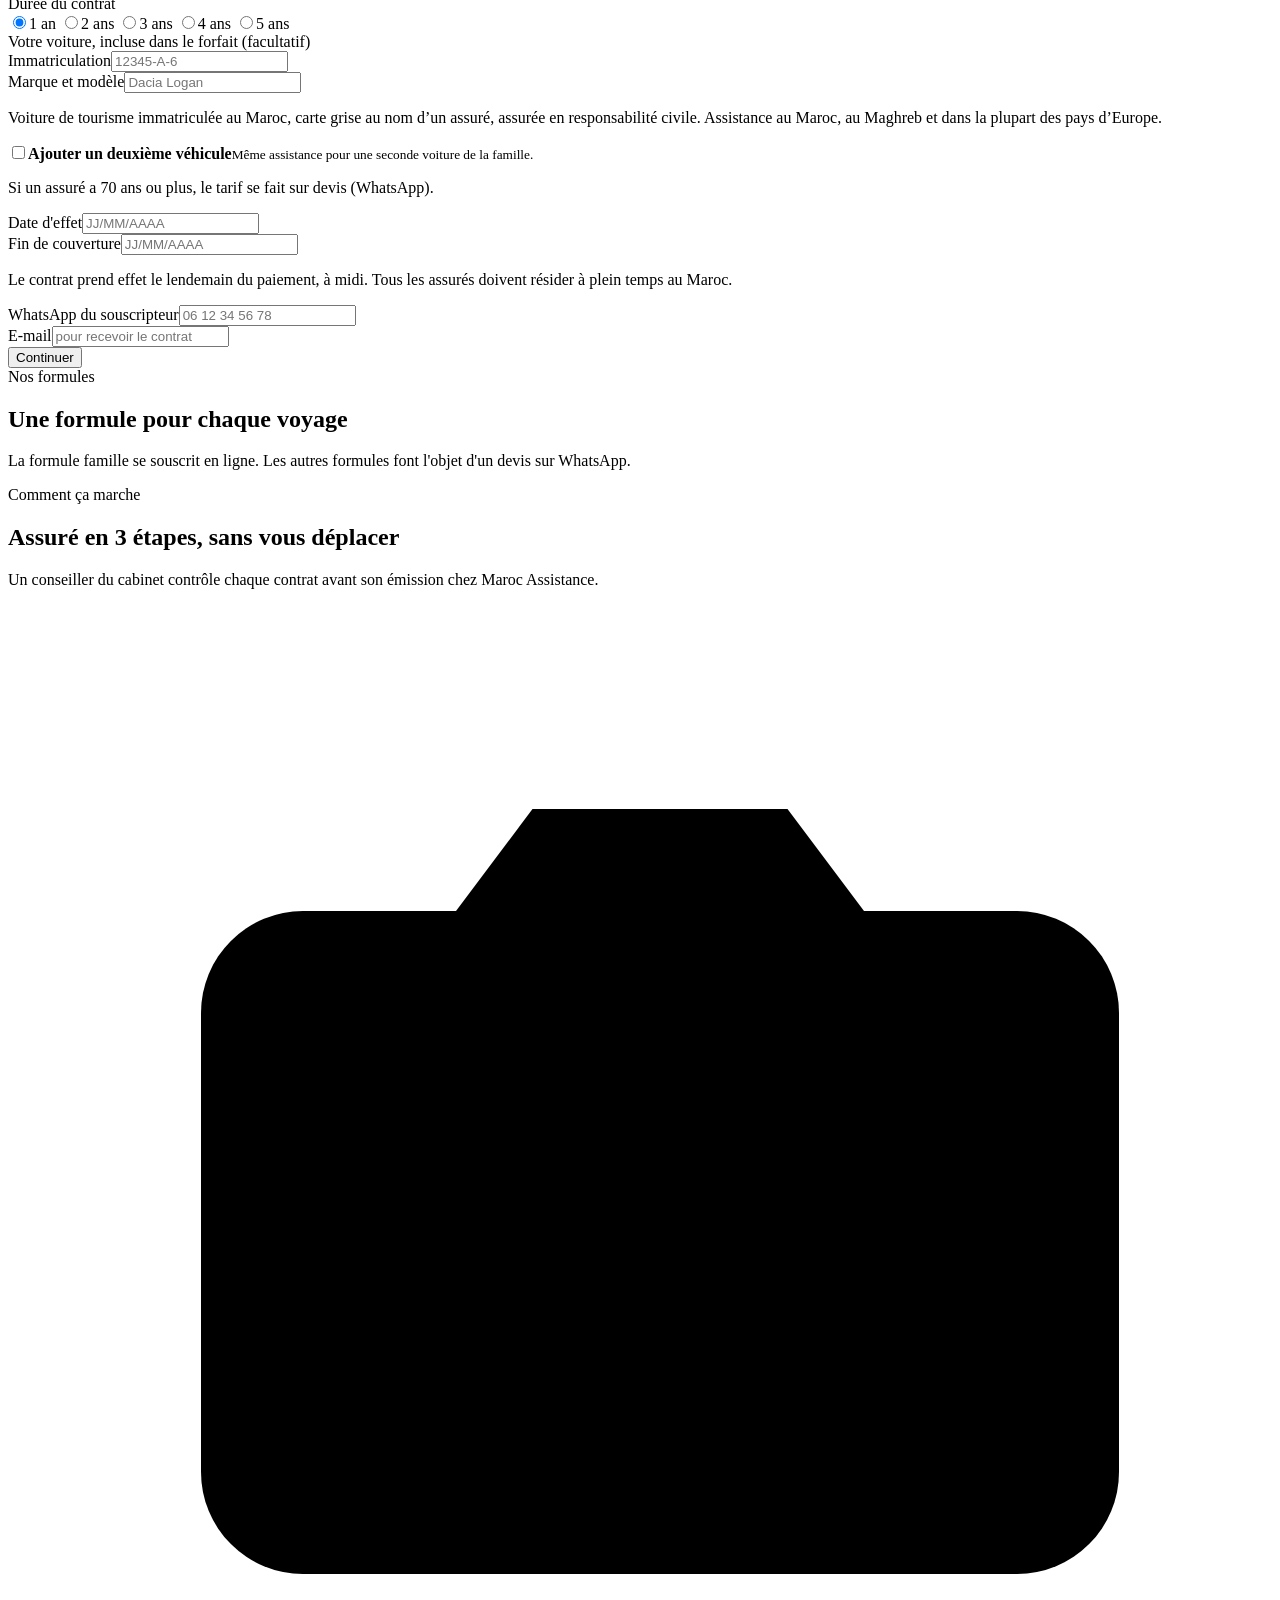
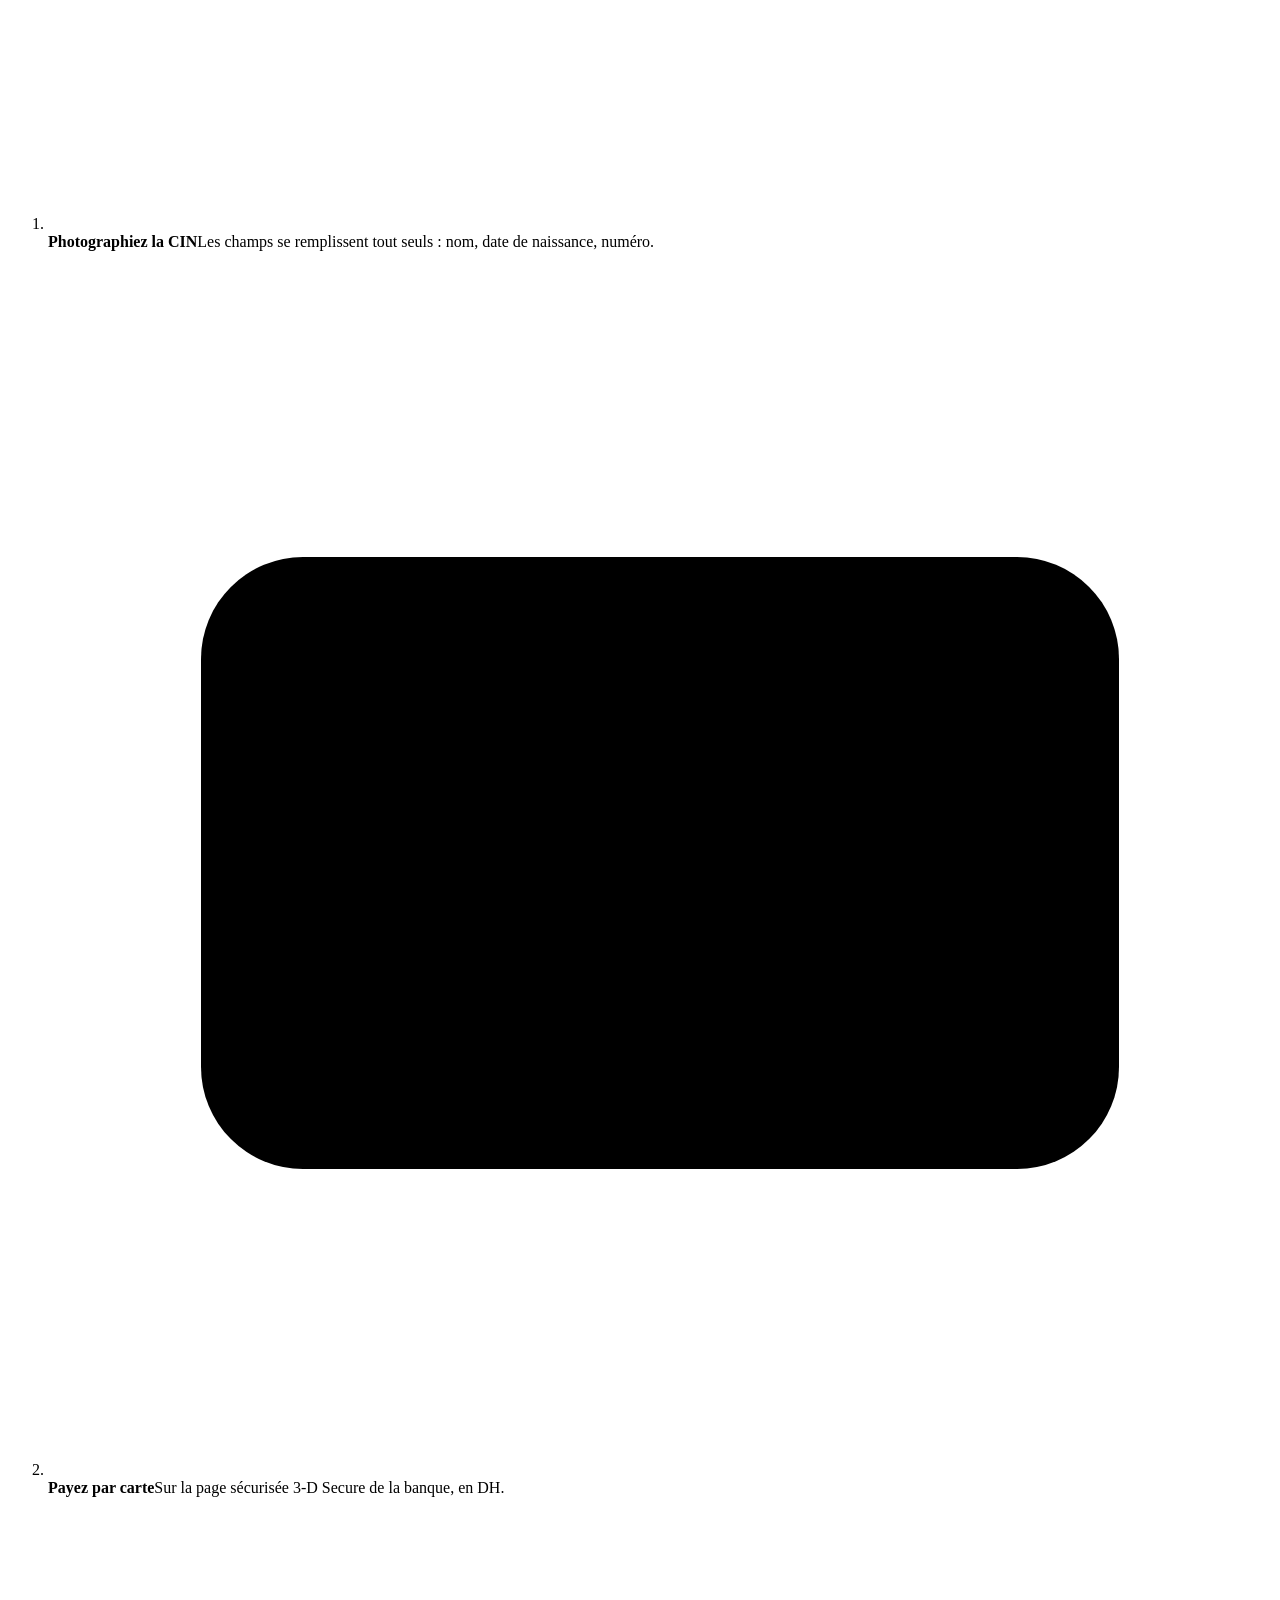
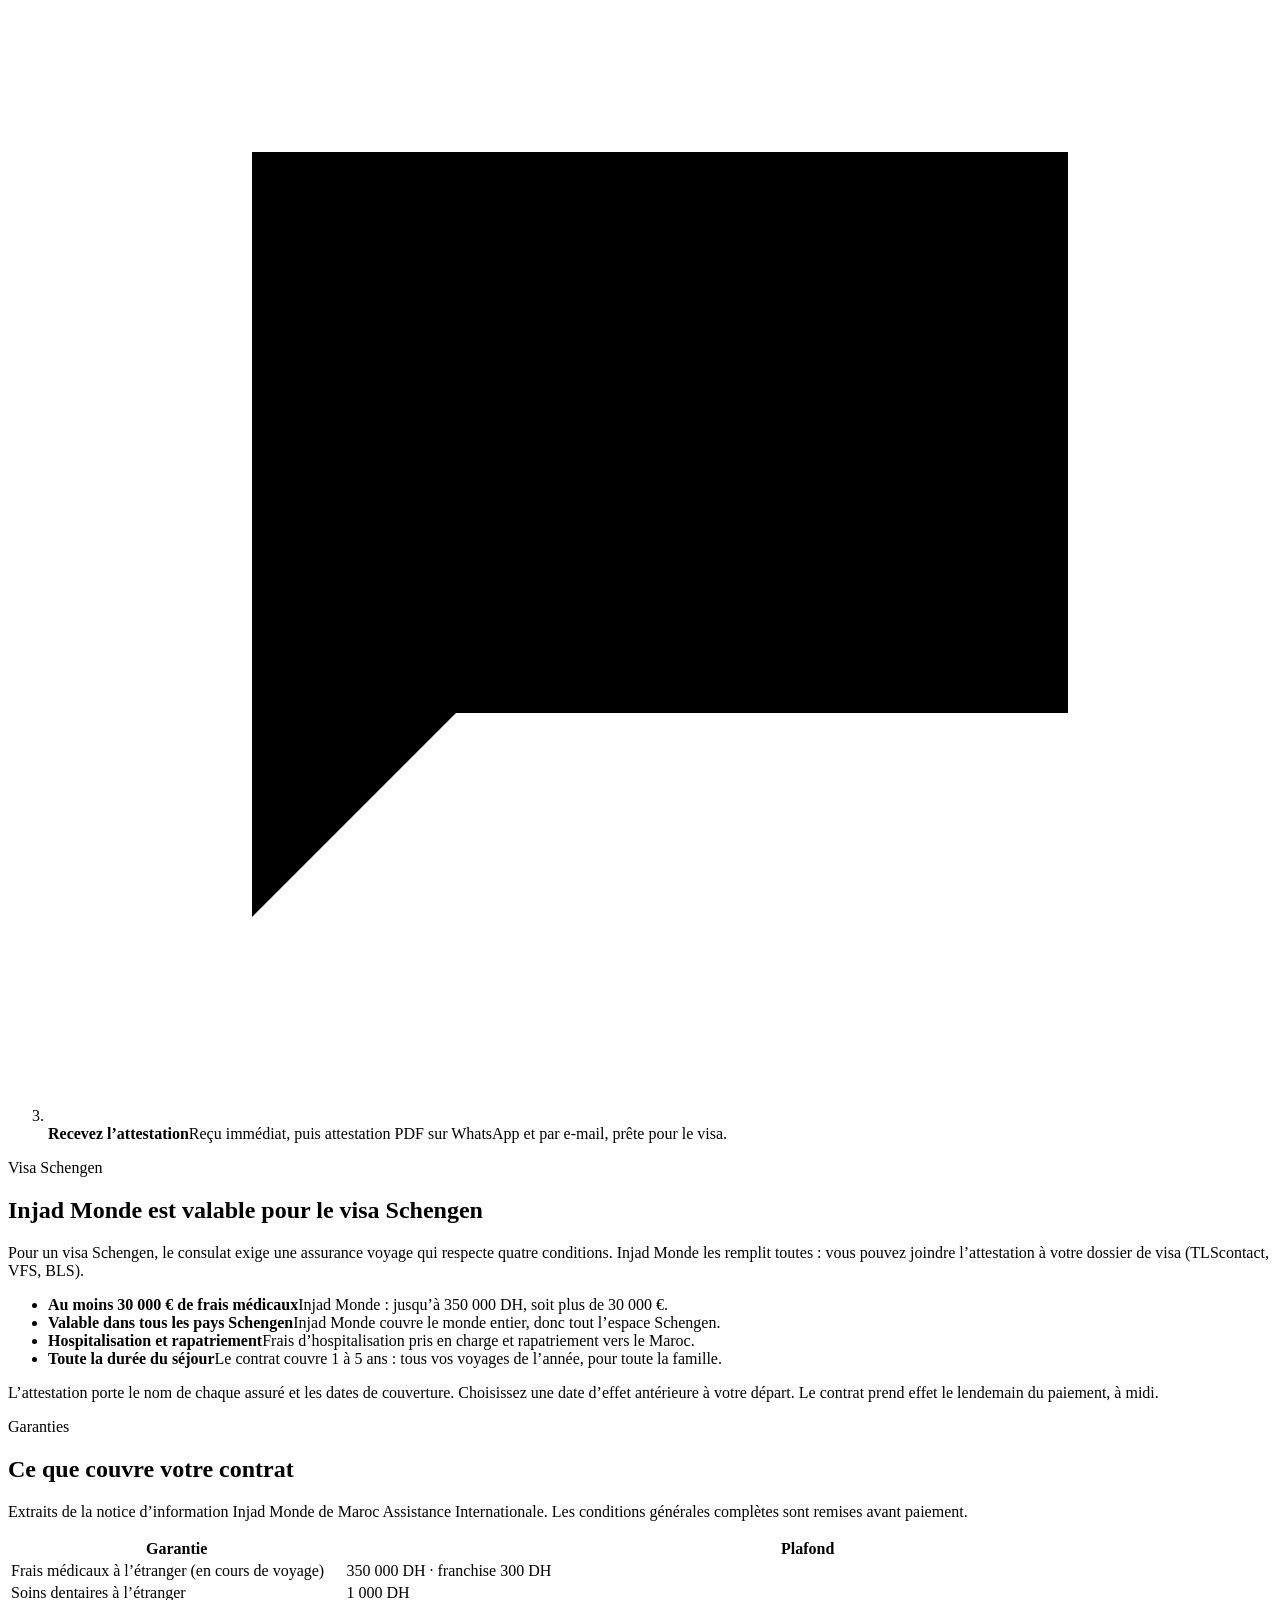
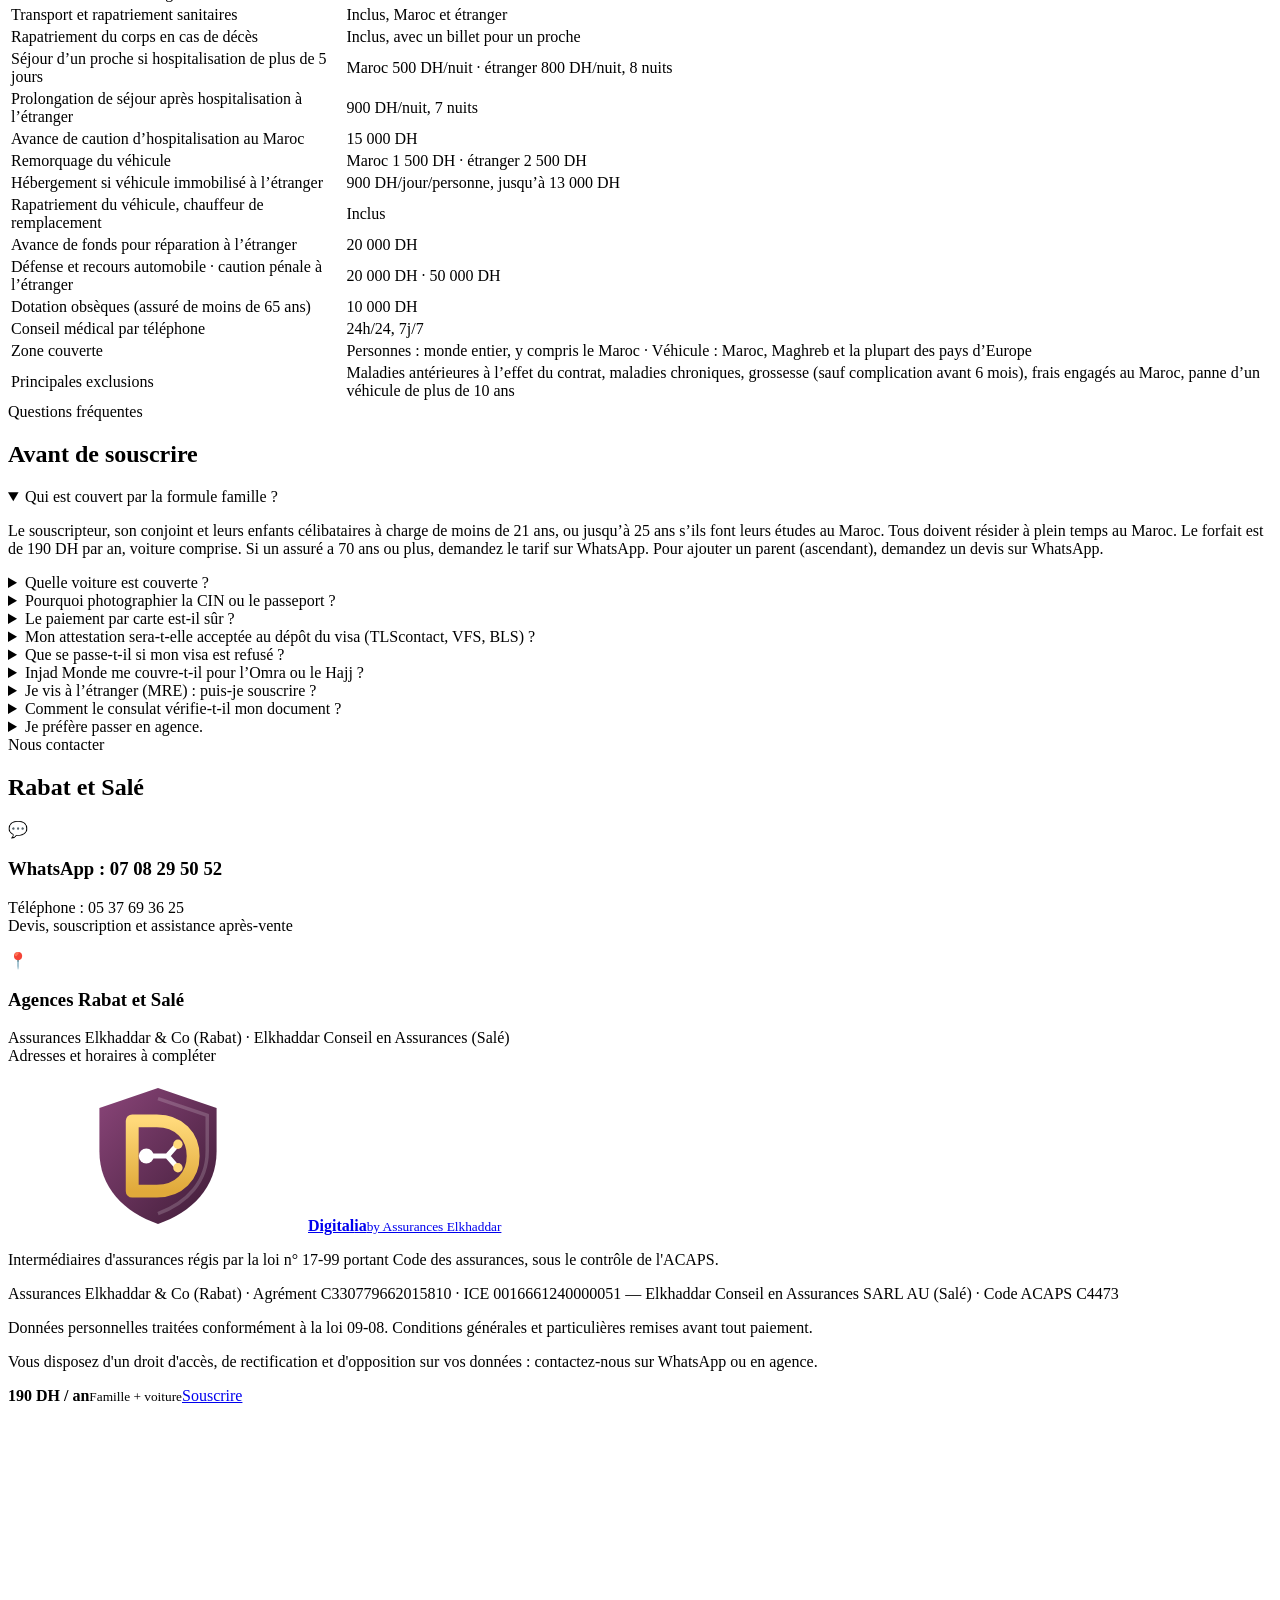
==== commit 7a237765: "feat: Champs du portail MAI pour le souscripteur (civilité, lieu de naissance, situation familiale, " ====
--- a/digitalia-voyage/static/index.html
+++ b/digitalia-voyage/static/index.html
@@ -126,7 +126,7 @@
             <p class="hint">Le contrat prend effet le lendemain du paiement, à midi. Tous les assurés doivent résider à plein temps au Maroc.</p>
             <div class="row">
               <div class="field"><label for="tel">WhatsApp du souscripteur</label><input id="tel" type="tel" autocomplete="tel" placeholder="06 12 34 56 78"></div>
-              <div class="field"><label for="email">E-mail (facultatif)</label><input id="email" type="email" autocomplete="email" placeholder="pour recevoir le contrat"></div>
+              <div class="field"><label for="email">E-mail</label><input id="email" type="email" autocomplete="email" placeholder="pour recevoir le contrat"></div>
             </div>
             <div class="stack" id="devisBox" hidden>
               <p class="hint">Cette formule se fait sur devis : laissez vos coordonnées, un conseiller vous répond sur WhatsApp dans la journée.</p>
@@ -142,9 +142,9 @@
         <!-- Étape 2 : assurés -->
         <div class="pane" id="p2" hidden>
           <div class="stack">
-            <p class="hint">Pour chaque personne, prenez en photo la CIN ou la page d'identité du passeport. Les champs se remplissent seuls : vérifiez-les.</p>
+            <p class="hint">Ajoutez votre conjoint et vos enfants. Pour chaque personne, photographiez la CIN ou le passeport, ou joignez-le en fichier (JPG, PNG ou PDF) : les champs se remplissent seuls. Vous pouvez aussi les saisir à la main.</p>
             <div class="stack" id="travList"></div>
-            <button class="addbtn" type="button" id="addTrav">+ Ajouter un membre de la famille</button>
+            <div class="add2"><button class="addbtn" type="button" id="addConj">+ Ajouter mon conjoint</button><button class="addbtn" type="button" id="addEnf">+ Ajouter un enfant</button></div>
             <p class="err" id="e2" hidden></p>
             <div class="nav"><button class="btn line" type="button" data-back="1">Retour</button><button class="btn" type="button" id="go3">Continuer</button></div>
           </div>
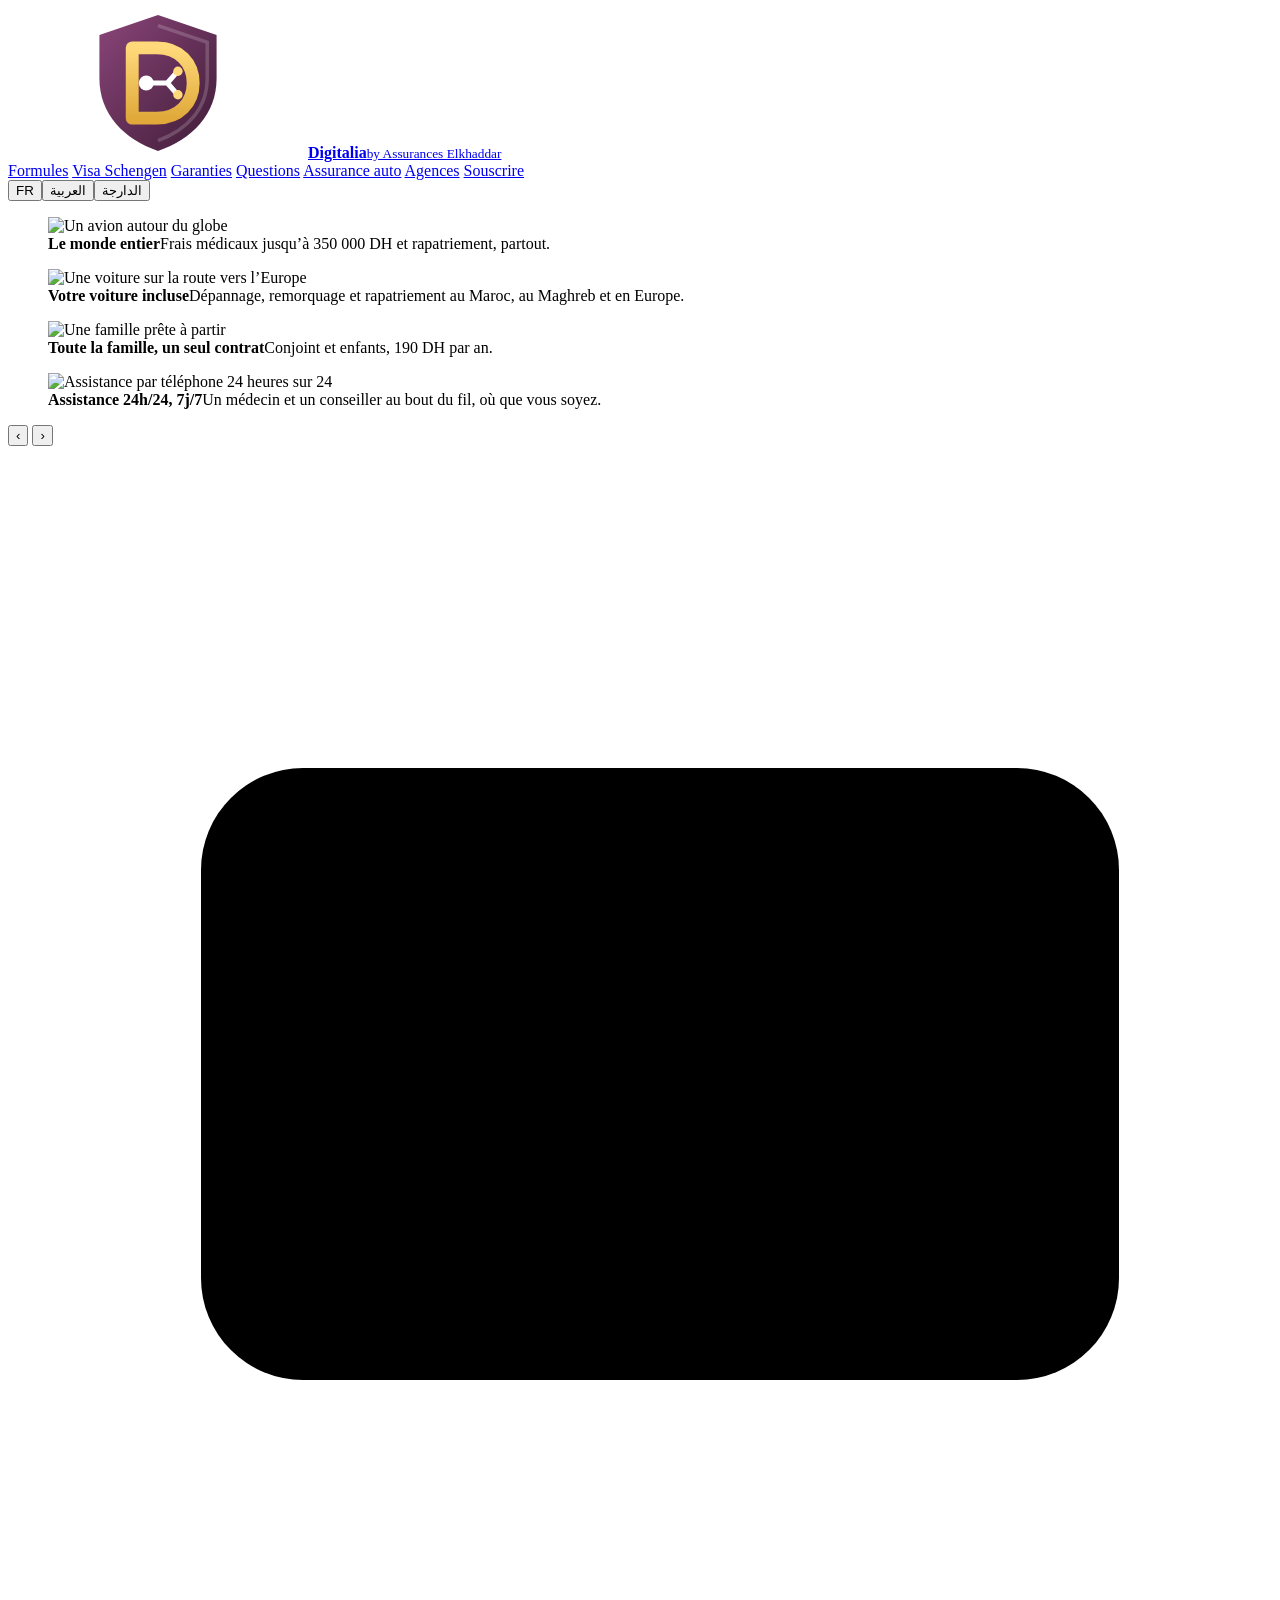
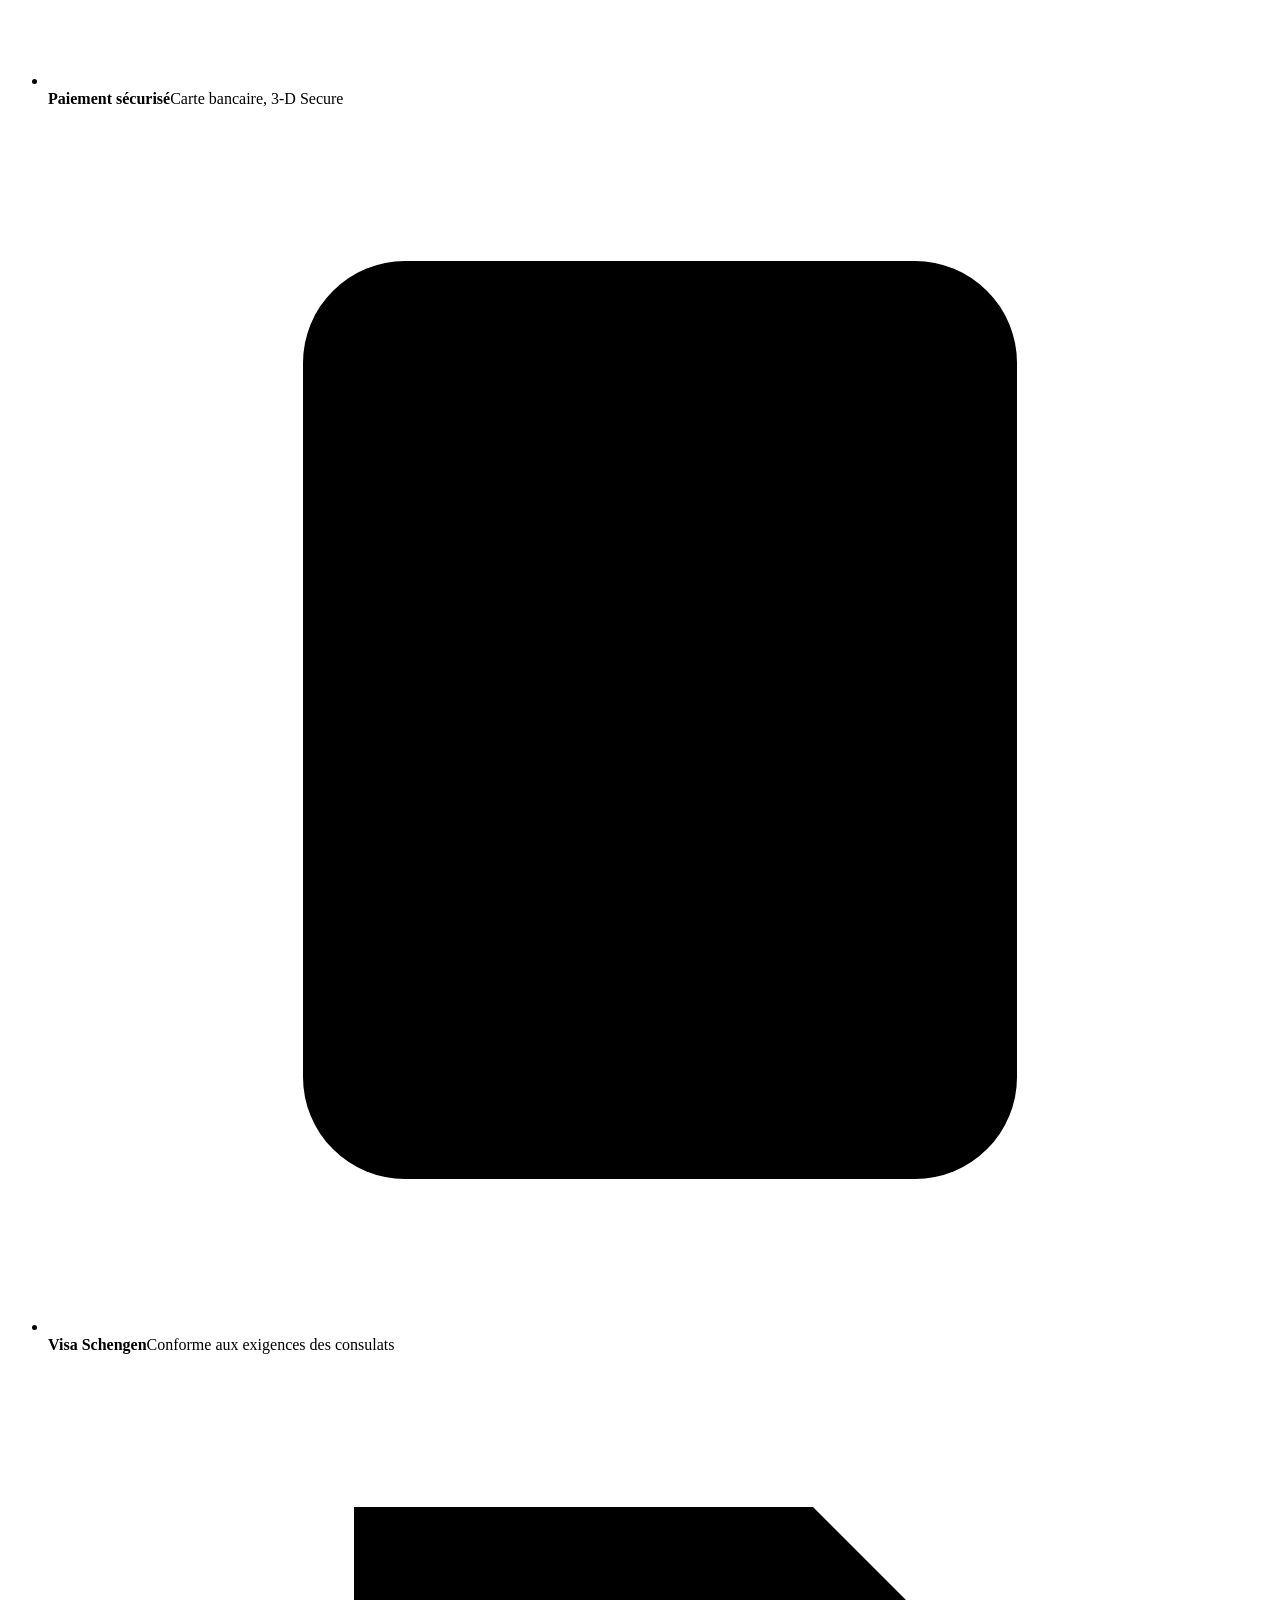
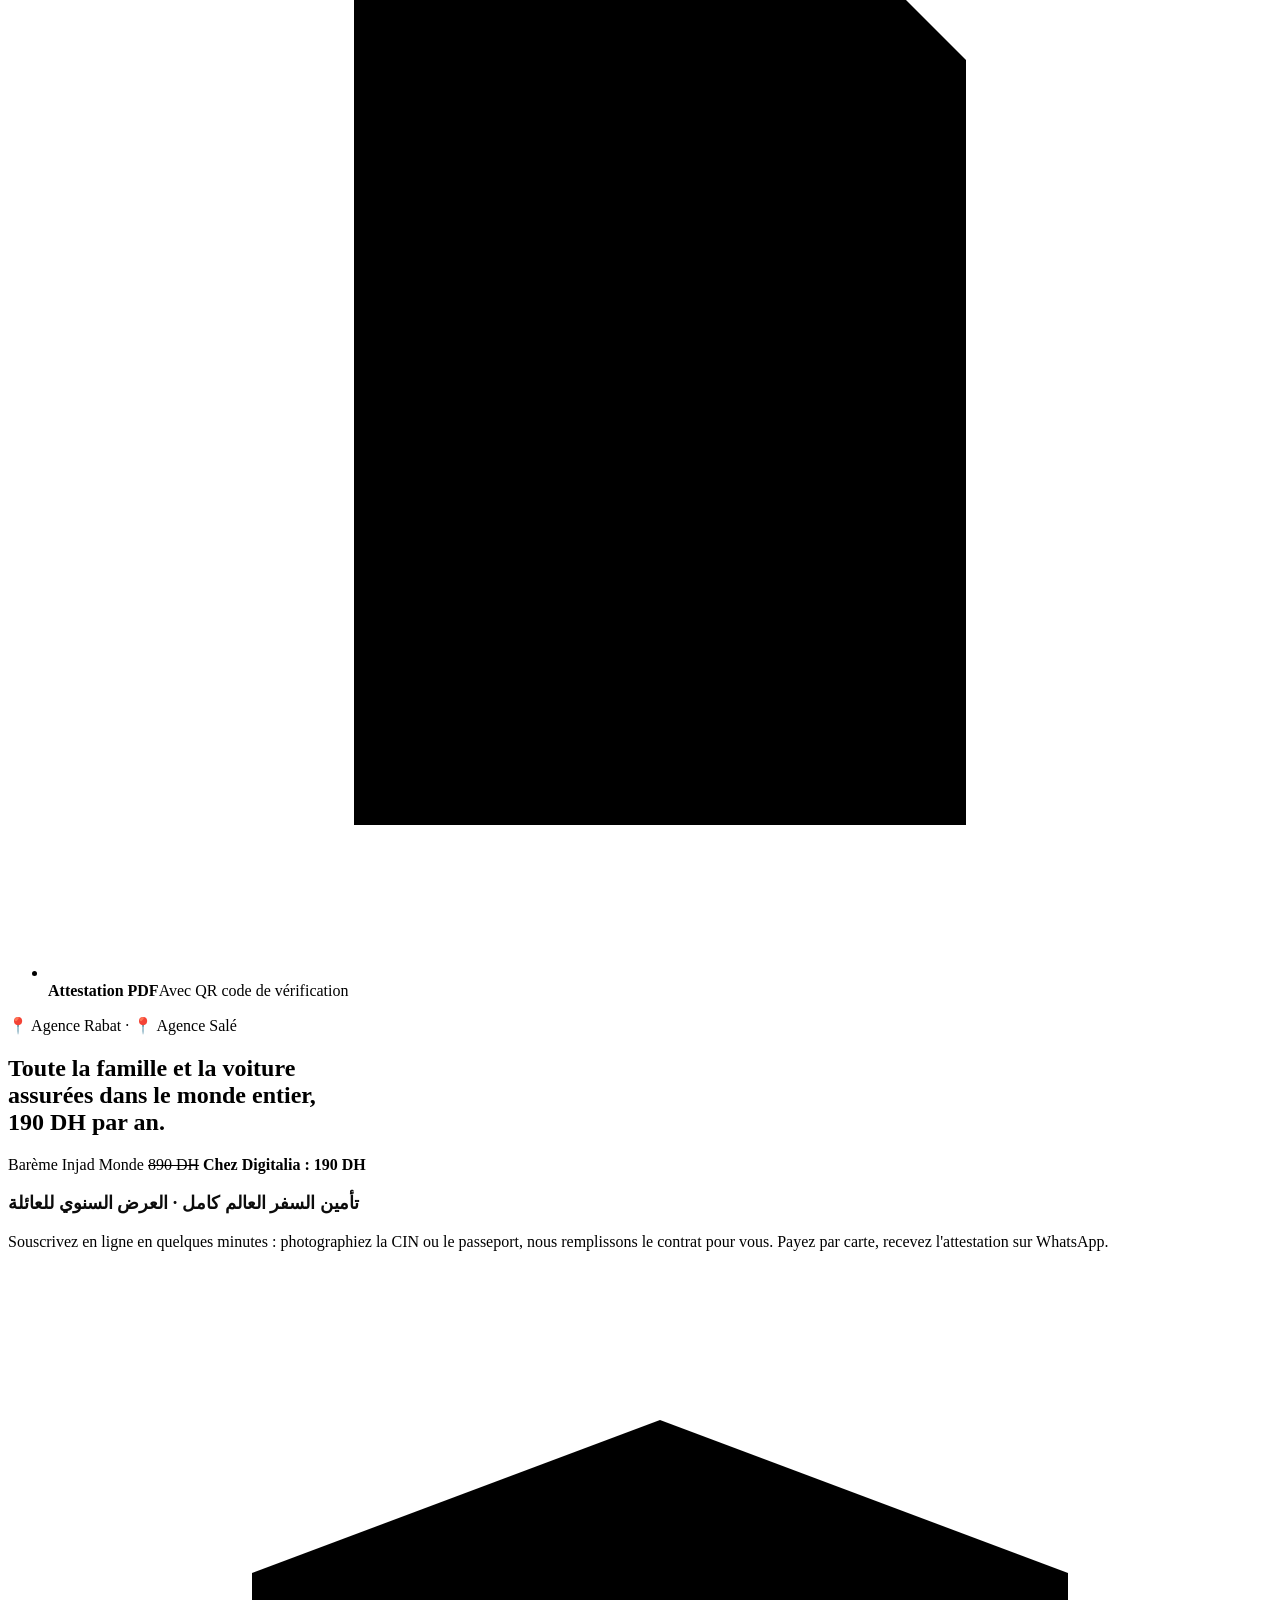
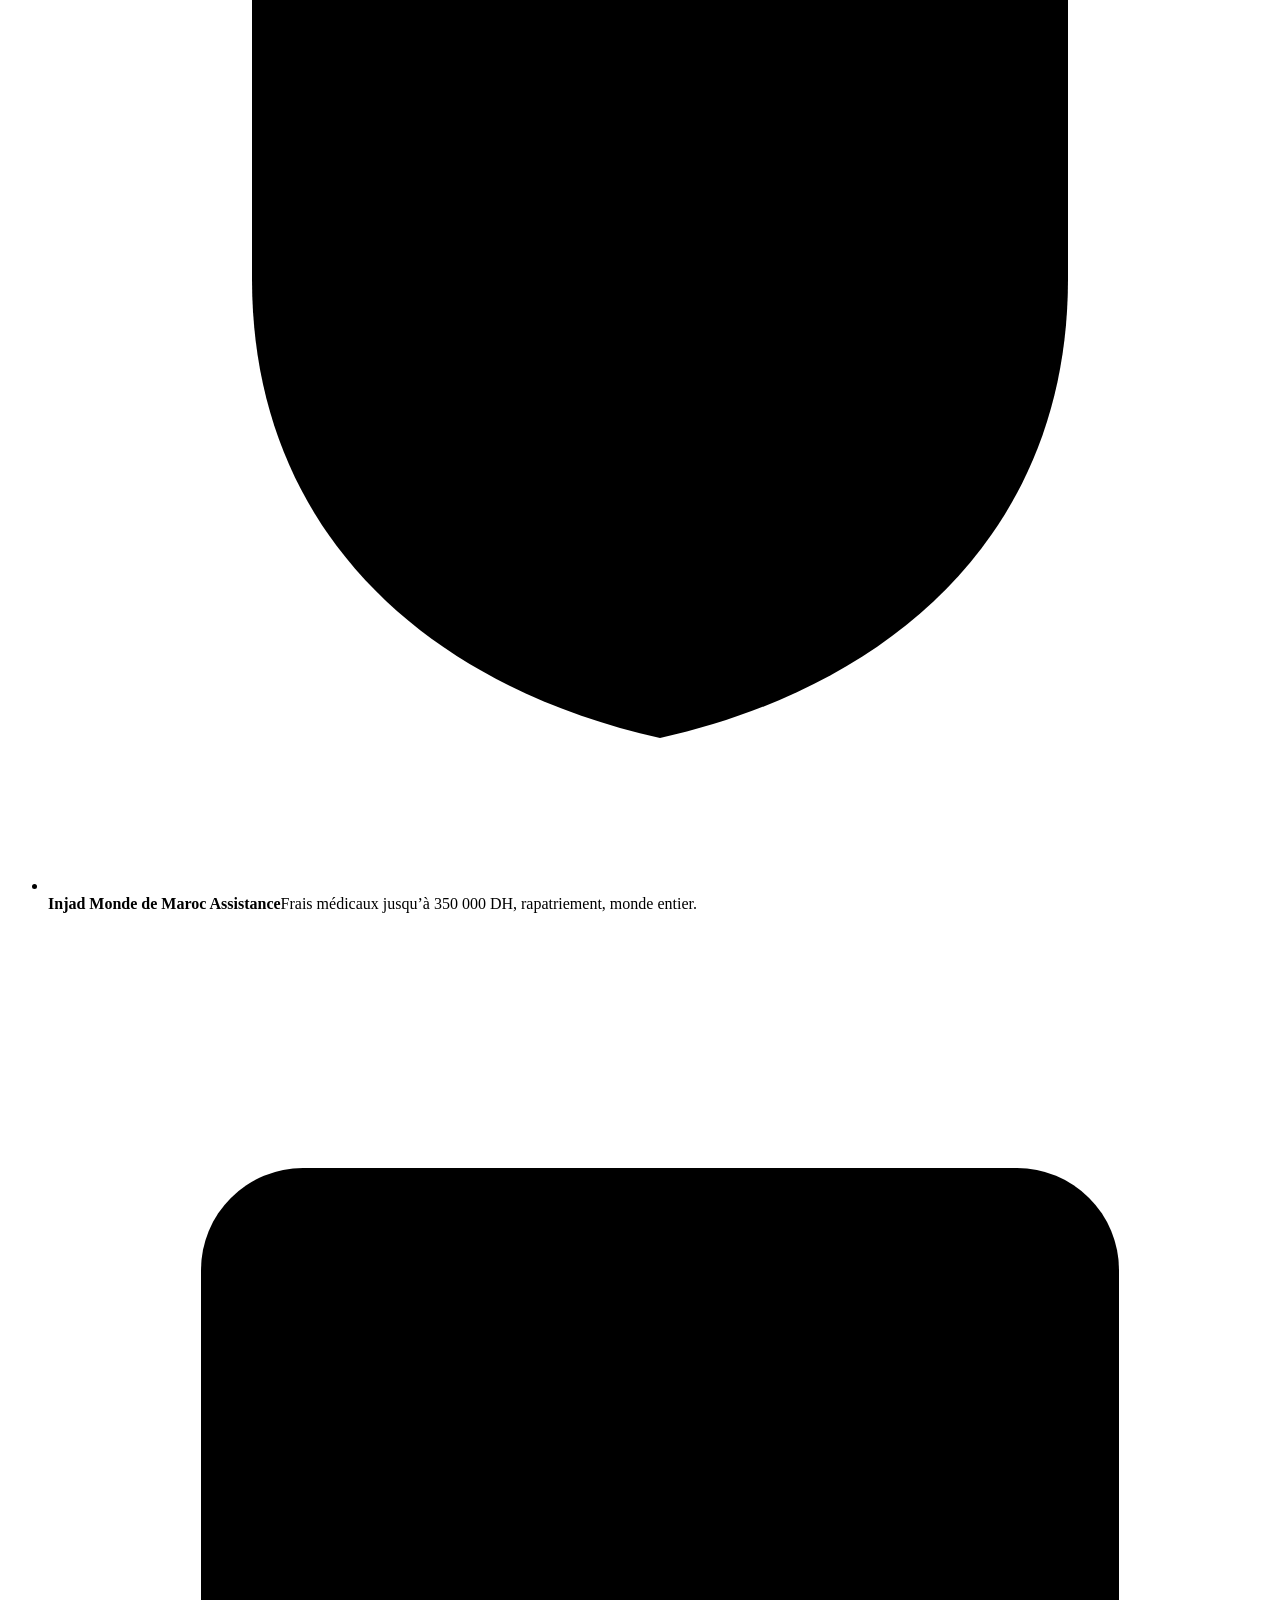
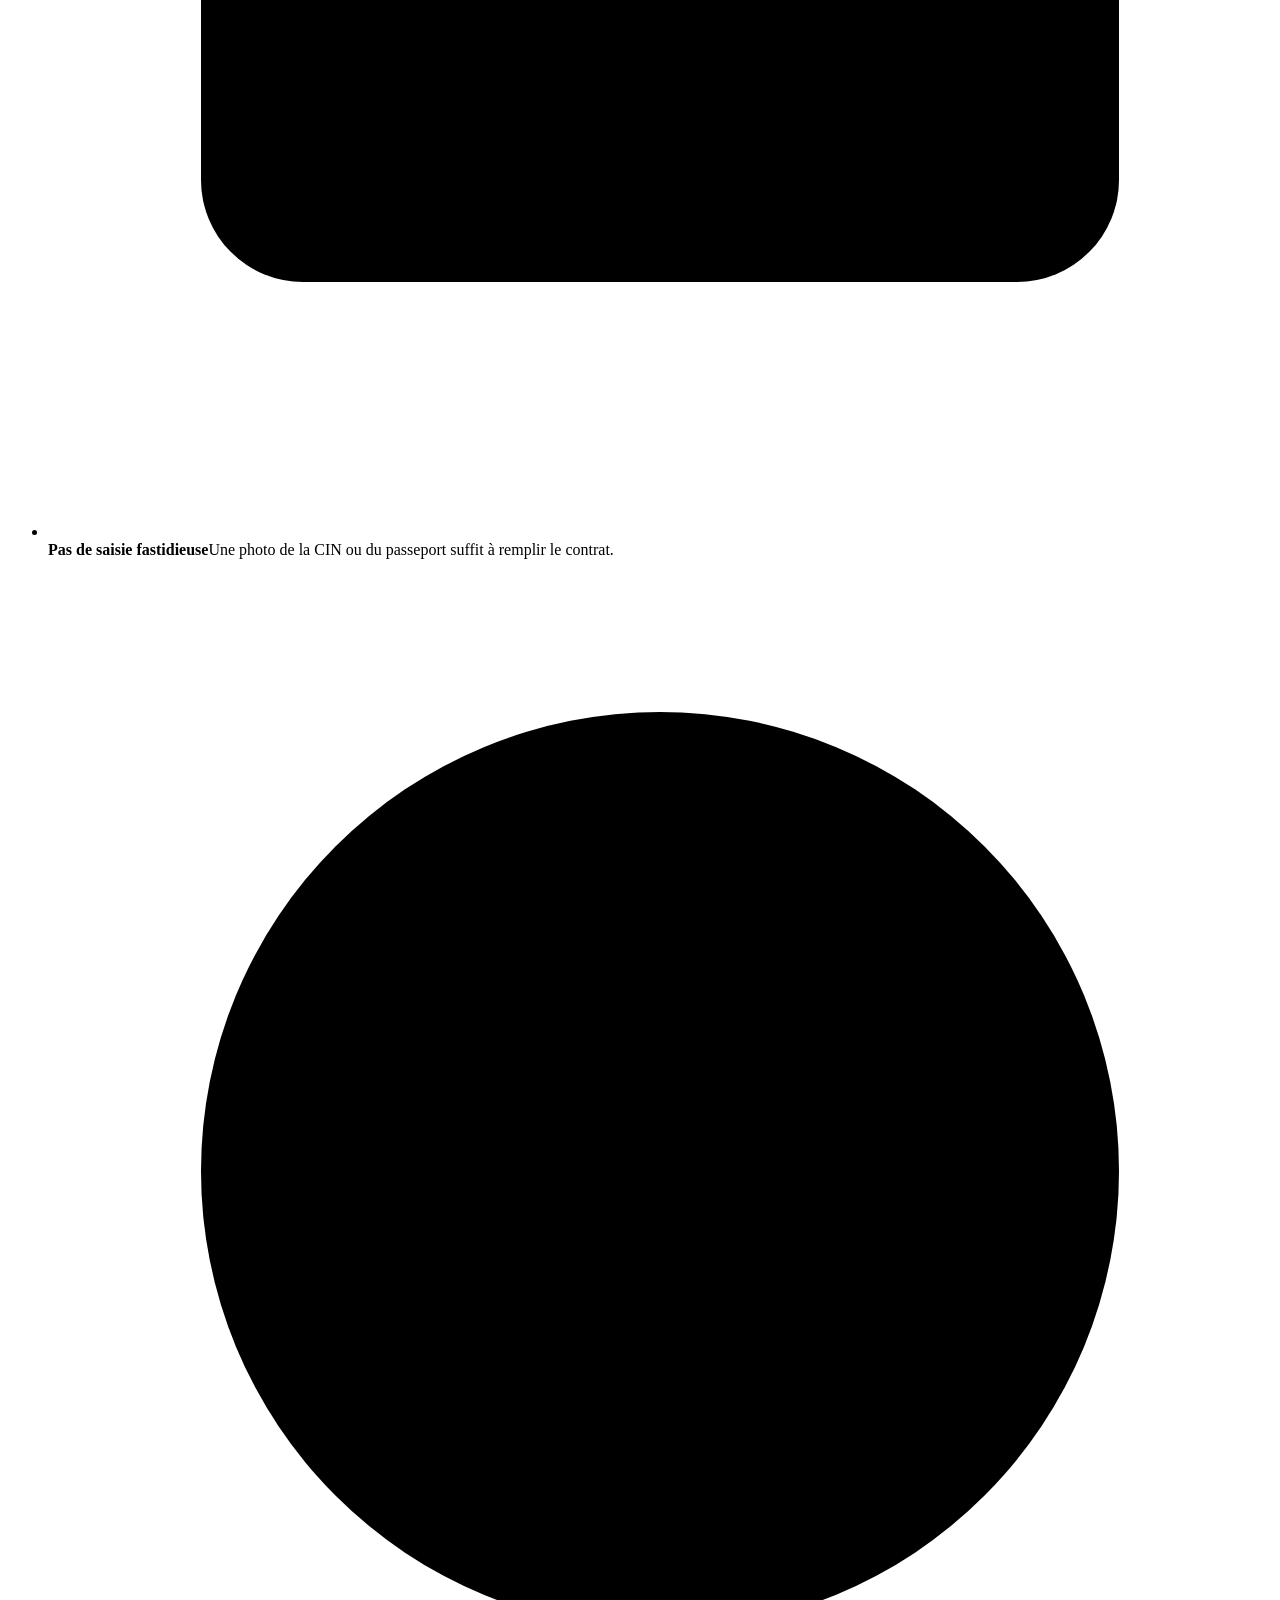
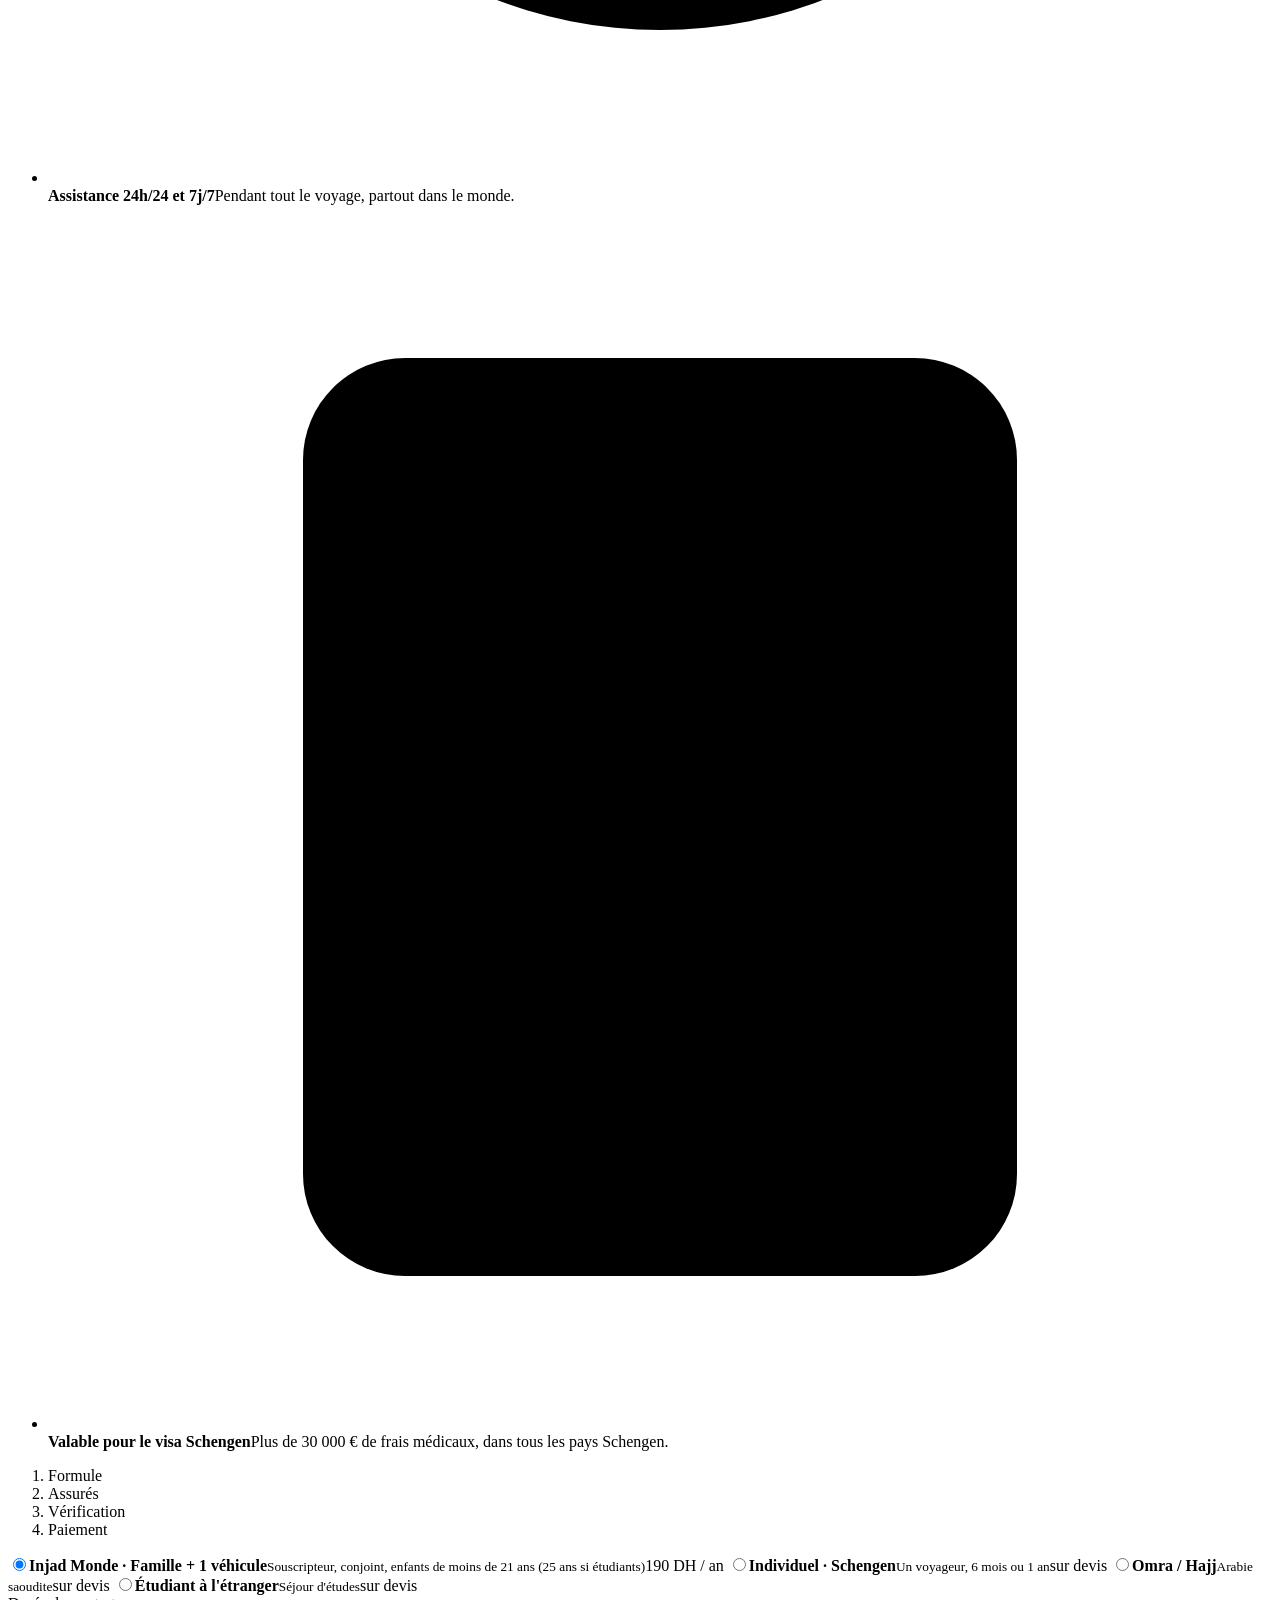
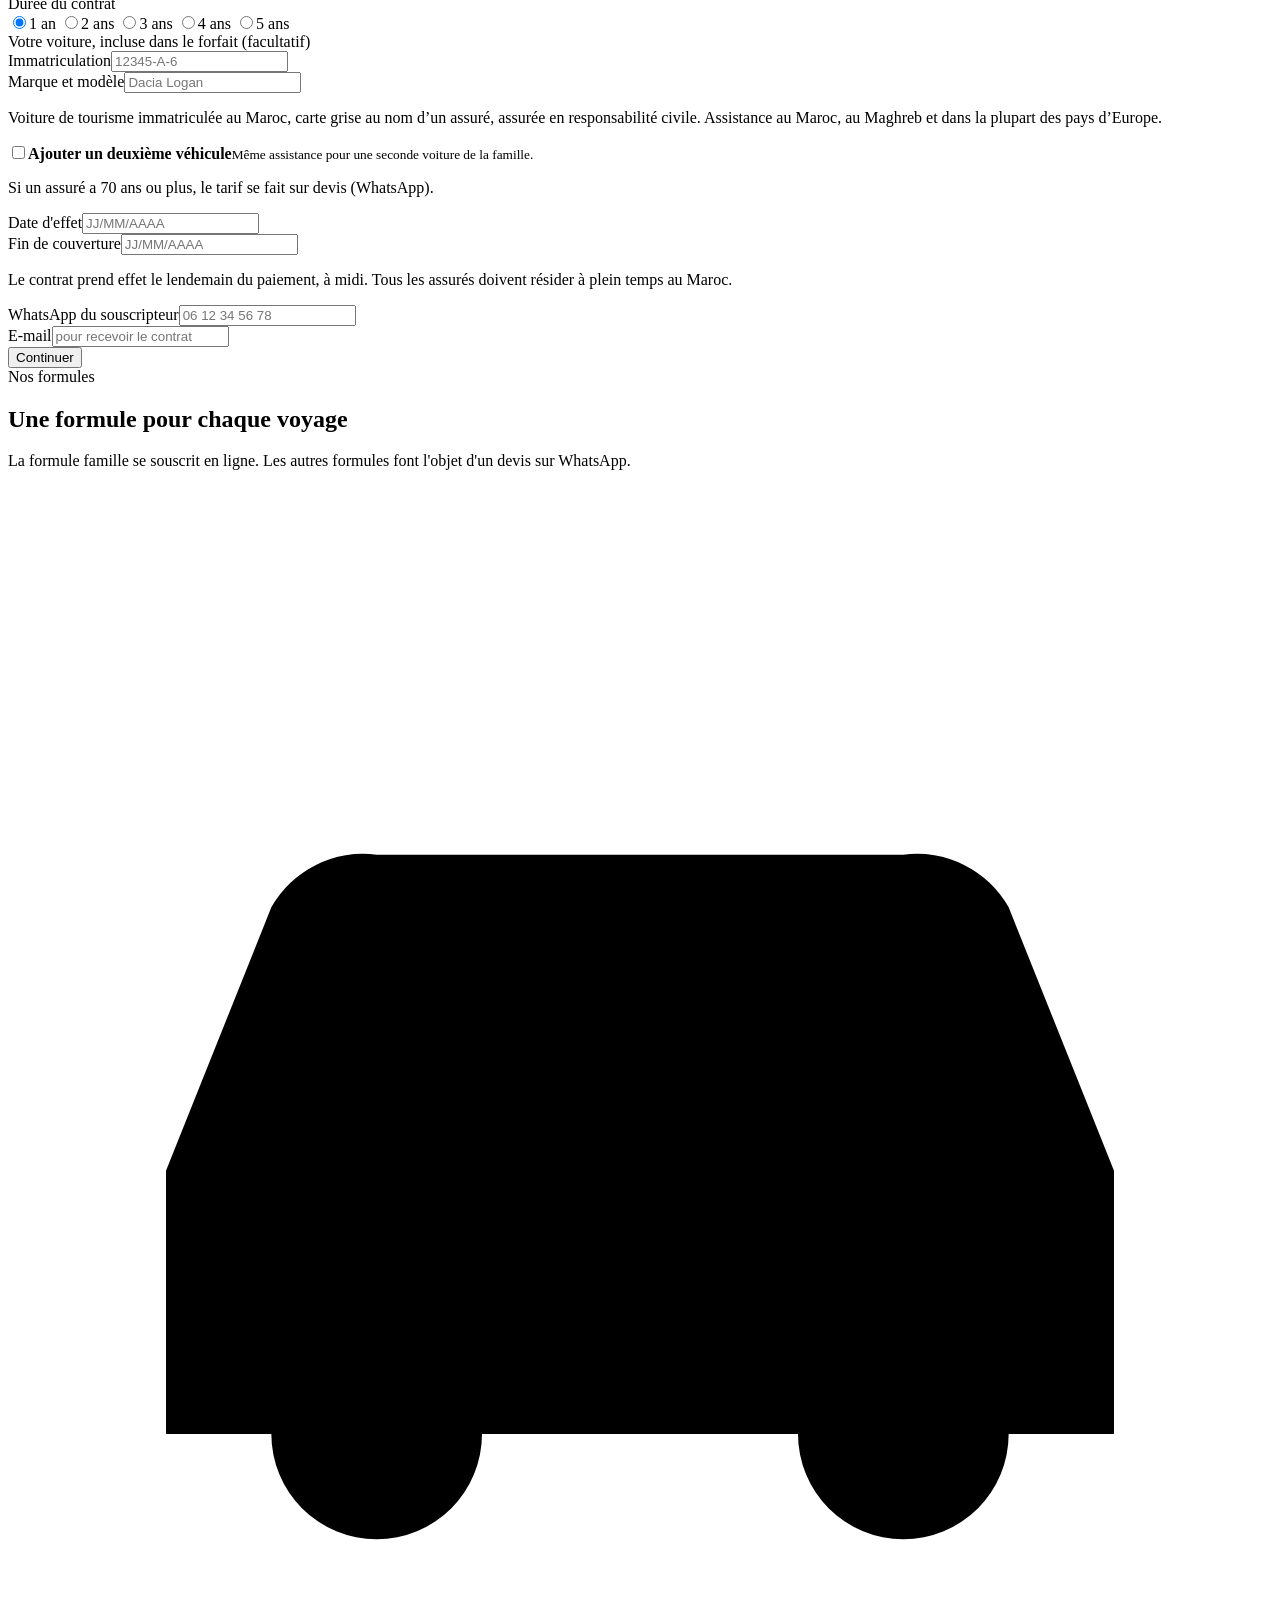
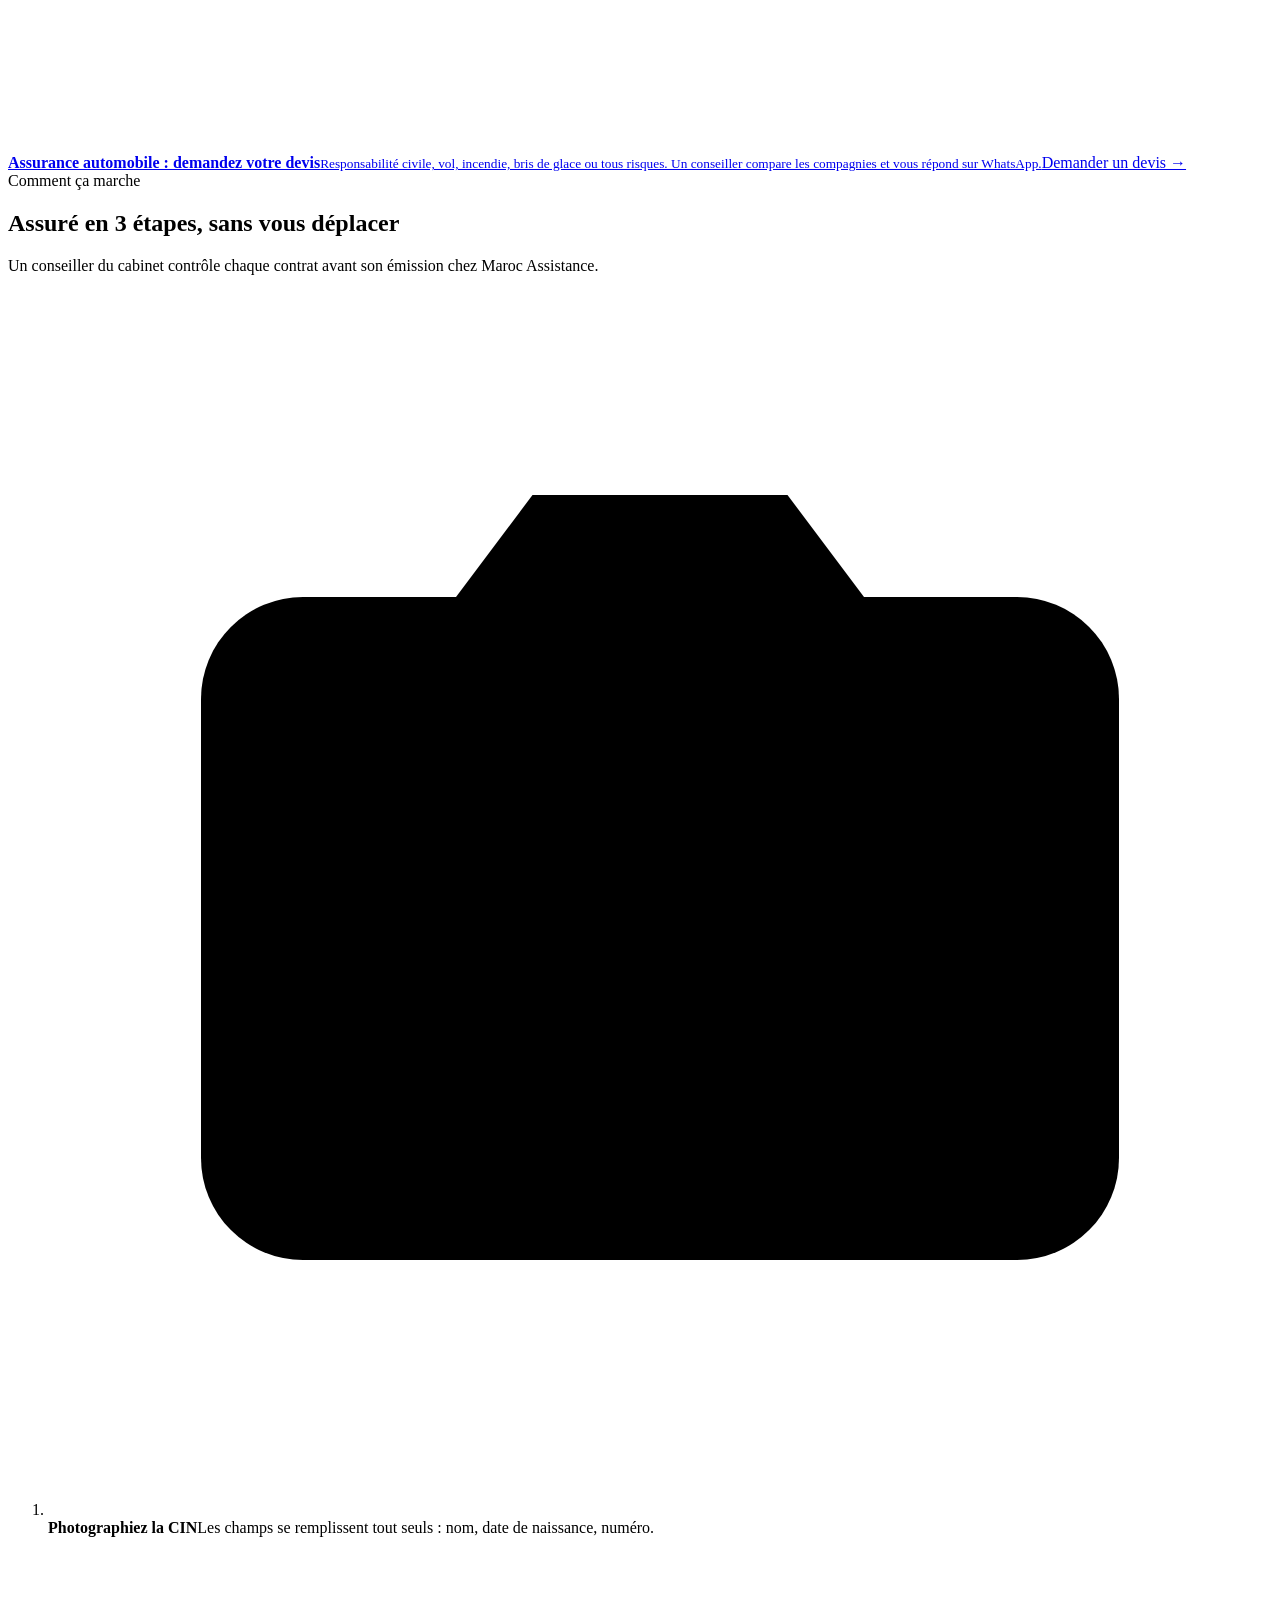
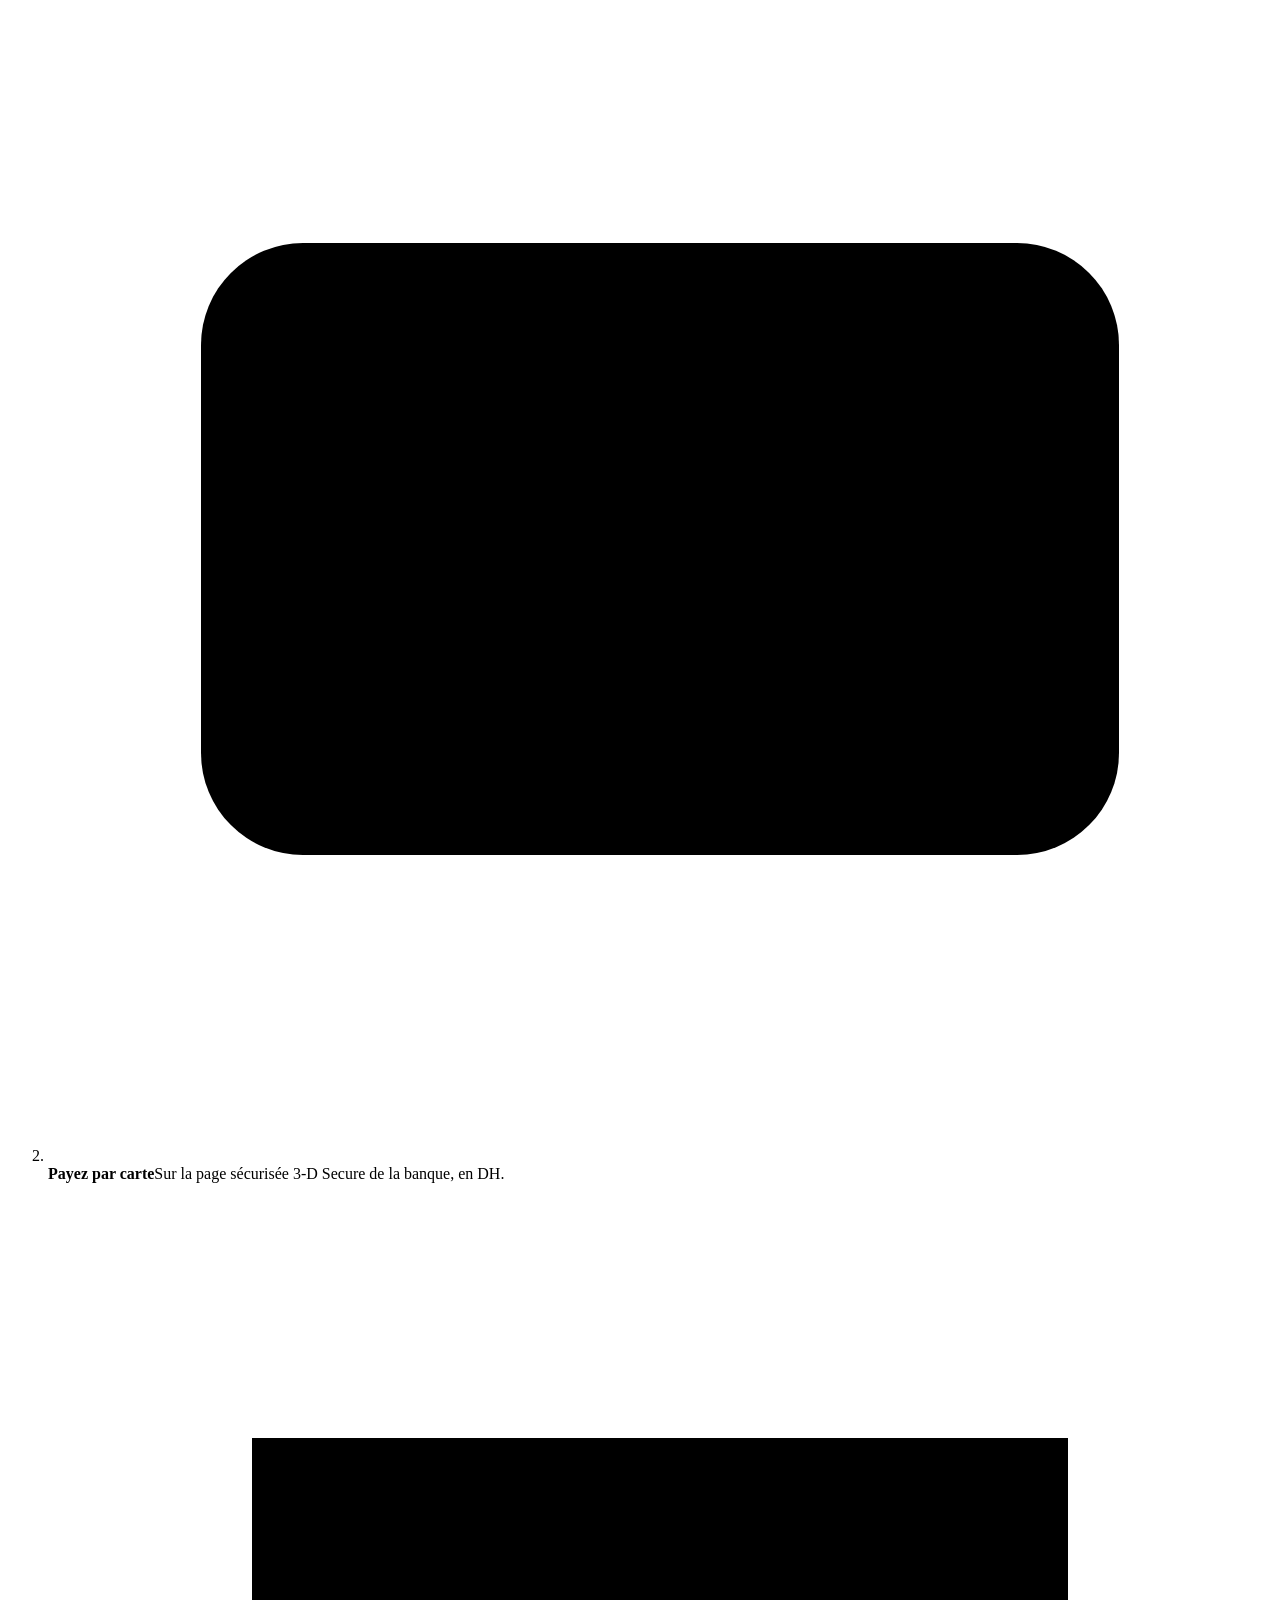
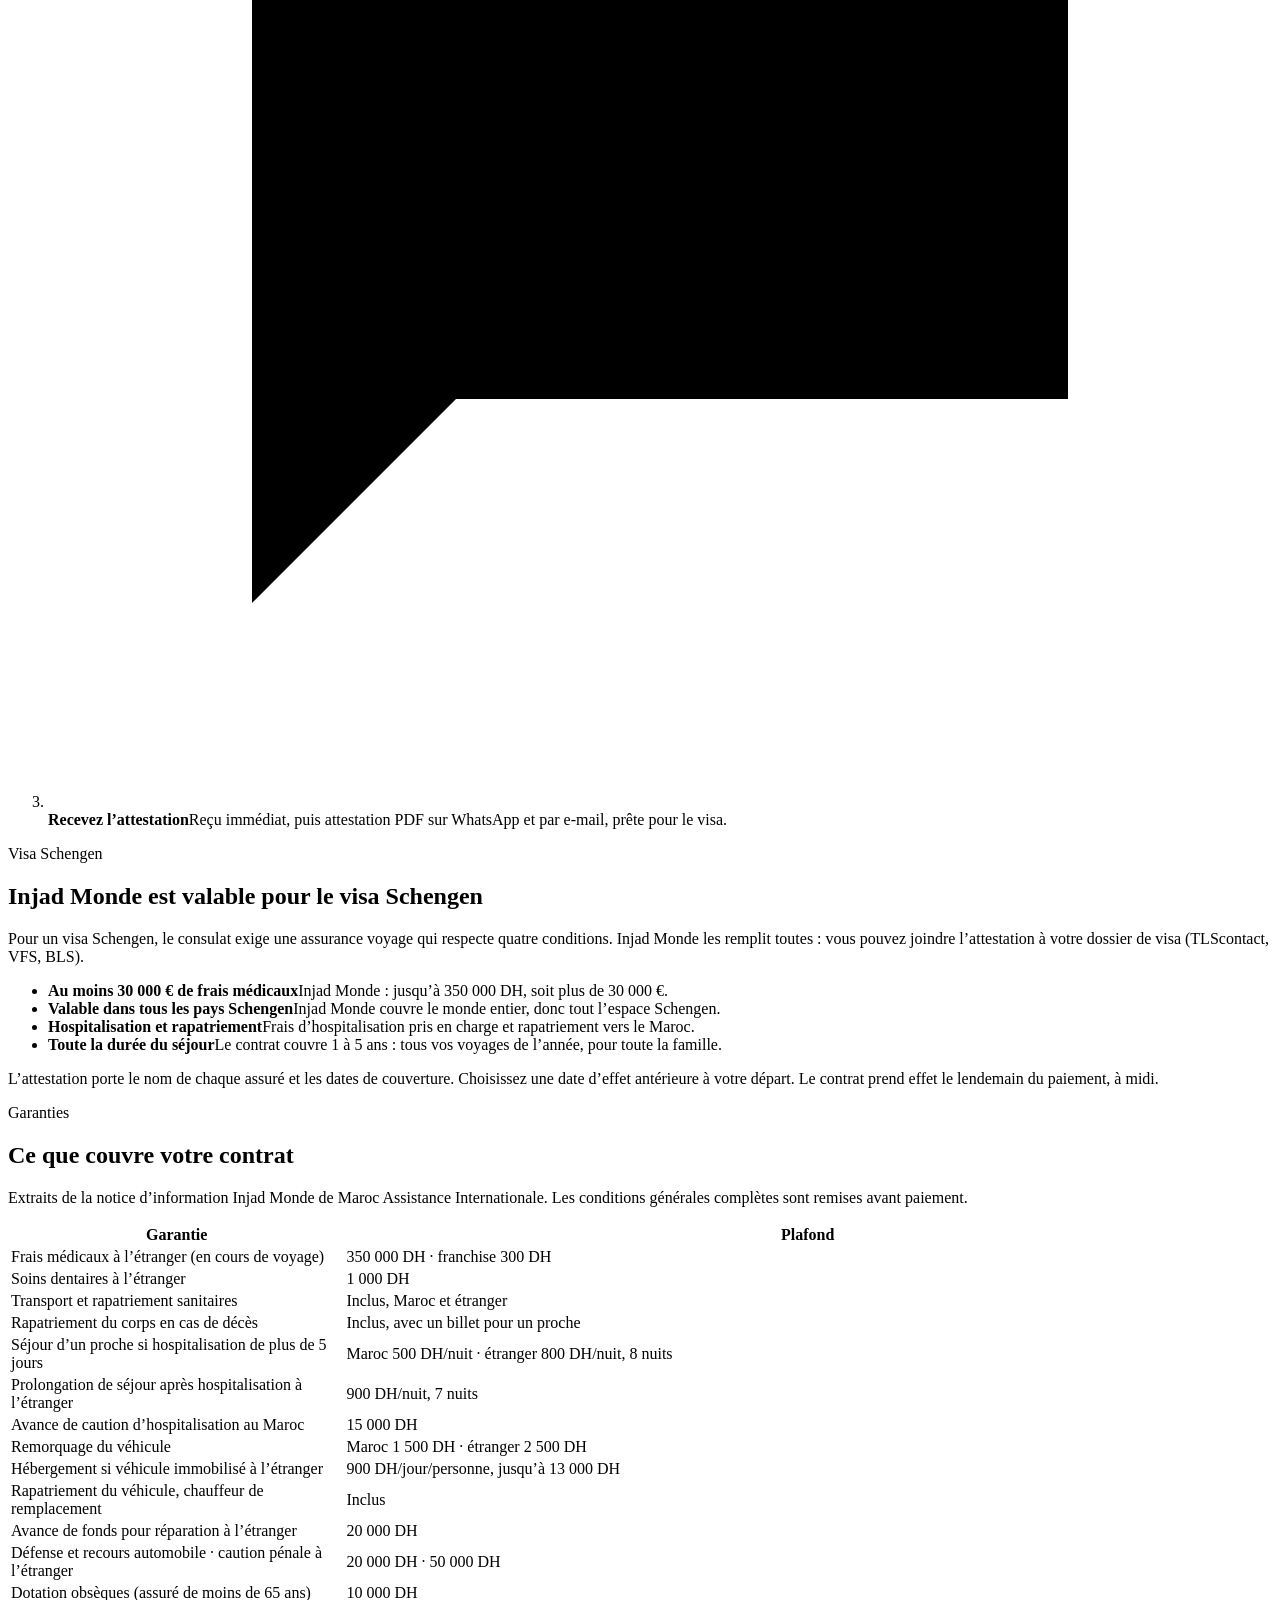
==== commit a9d5aa1c: "feat: Module devis assurance automobile (page /auto, API, espace cabinet, FR/AR/darija) Co-Authored-" ====
--- a/digitalia-voyage/static/index.html
+++ b/digitalia-voyage/static/index.html
@@ -41,6 +41,7 @@
       <a href="#schengen">Visa Schengen</a>
       <a href="#garanties">Garanties</a>
       <a href="#faq">Questions</a>
+      <a href="/auto">Assurance auto</a>
       <a href="#agences">Agences</a>
       <a class="cta" href="#souscrire">Souscrire</a>
       <div class="lang no-tr" role="group" aria-label="Langue"><button type="button" data-l="fr" aria-pressed="true">FR</button><button type="button" class="arb" data-l="ar" aria-pressed="false">العربية</button><button type="button" class="arb" data-l="da" aria-pressed="false">الدارجة</button></div>
@@ -157,7 +158,7 @@
             <div class="total"><span>Total TTC</span><b id="totalTxt"></b></div>
             <label class="consent"><input type="checkbox" id="c1"> <span>J'ai lu les conditions générales et particulières du contrat et j'accepte leurs garanties, plafonds et exclusions. <a href="/static/conditions.html" target="_blank" rel="noopener" class="cg">Lire les conditions</a></span></label>
             <label class="consent"><input type="checkbox" id="c2"> Je certifie l’exactitude des informations saisies et que tous les assurés résident à plein temps au Maroc.</label>
-            <label class="consent"><input type="checkbox" id="c3"> J'accepte le traitement de mes données par le cabinet et la compagnie pour l'émission du contrat (loi 09-08).</label>
+            <label class="consent"><input type="checkbox" id="c3"> J'accepte le traitement de mes données et de la copie de mes pièces d'identité par le cabinet et la compagnie pour l'émission et la gestion du contrat (loi 09-08).</label>
             <p class="err" id="e3" hidden></p>
             <div class="nav"><button class="btn line" type="button" data-back="2">Retour</button><button class="btn" type="button" id="go4">Passer au paiement</button></div>
           </div>
@@ -187,6 +188,7 @@
     <div class="wrap">
       <div class="sec-head"><span class="kicker">Nos formules</span><h2>Une formule pour chaque voyage</h2><p>La formule famille se souscrit en ligne. Les autres formules font l'objet d'un devis sur WhatsApp.</p></div>
       <div class="offers" id="offersGrid"></div>
+      <a class="auto-cta" href="/auto"><span class="ic"><svg viewBox="0 0 24 24" aria-hidden="true"><path d="M3 13l2-5a2 2 0 0 1 2-1h10a2 2 0 0 1 2 1l2 5v5h-2a2 2 0 0 1-4 0H9a2 2 0 0 1-4 0H3z"/><path d="M3 13h18"/></svg></span><span><b>Assurance automobile : demandez votre devis</b><small>Responsabilité civile, vol, incendie, bris de glace ou tous risques. Un conseiller compare les compagnies et vous répond sur WhatsApp.</small></span><span class="go">Demander un devis →</span></a>
     </div>
   </section>
 
@@ -249,7 +251,7 @@
       <div class="faq">
         <details open><summary>Qui est couvert par la formule famille ?</summary><p>Le souscripteur, son conjoint et leurs enfants célibataires à charge de moins de 21 ans, ou jusqu’à 25 ans s’ils font leurs études au Maroc. Tous doivent résider à plein temps au Maroc. Le forfait est de 190 DH par an, voiture comprise. Si un assuré a 70 ans ou plus, demandez le tarif sur WhatsApp. Pour ajouter un parent (ascendant), demandez un devis sur WhatsApp.</p></details>
         <details><summary>Quelle voiture est couverte ?</summary><p>Une voiture de tourisme immatriculée au Maroc, dont la carte grise est au nom d’un assuré, couverte par une assurance automobile et non utilisée pour du transport payant. Les pannes d’un véhicule de plus de 10 ans ne sont pas couvertes. Un deuxième véhicule coûte 100 DH de plus par an.</p></details>
-        <details><summary>Pourquoi photographier la CIN ou le passeport ?</summary><p>Pour remplir le contrat sans erreur : nom, prénom, date de naissance et numéro de pièce figurent sur l'attestation demandée par le consulat. Les photos servent uniquement à l'émission de votre contrat.</p></details>
+        <details><summary>Pourquoi photographier la CIN ou le passeport ?</summary><p>Pour remplir le contrat sans erreur : nom, prénom, date de naissance et numéro de pièce figurent sur l'attestation demandée par le consulat. Une copie est rangée dans votre dossier client au cabinet, puis effacée du site. Elle sert uniquement à l'émission et à la gestion de votre contrat.</p></details>
         <details><summary>Le paiement par carte est-il sûr ?</summary><p>Le paiement se fait sur la page 3-D Secure de la banque. Notre site ne voit jamais votre numéro de carte.</p></details>
         <details><summary>Mon attestation sera-t-elle acceptée au dépôt du visa (TLScontact, VFS, BLS) ?</summary><p>Oui, Injad Monde est valable pour le visa Schengen : frais médicaux jusqu’à 350 000 DH (plus de 30 000 €), validité dans tous les pays Schengen, hospitalisation et rapatriement compris. L’attestation indique le nom de chaque assuré et les dates de couverture. Vérifiez seulement que la date d’effet couvre bien votre voyage.</p></details>
         <details><summary>Que se passe-t-il si mon visa est refusé ?</summary><p>Injad Monde est un contrat d’assistance : il ne comprend pas de garantie d’annulation et ne rembourse pas un refus de visa. Une fois l’attestation émise, le contrat ne peut plus être annulé. Si vous attendez encore la décision du consulat, choisissez une date d’effet proche de votre départ, ou contactez-nous avant de payer.</p></details>
